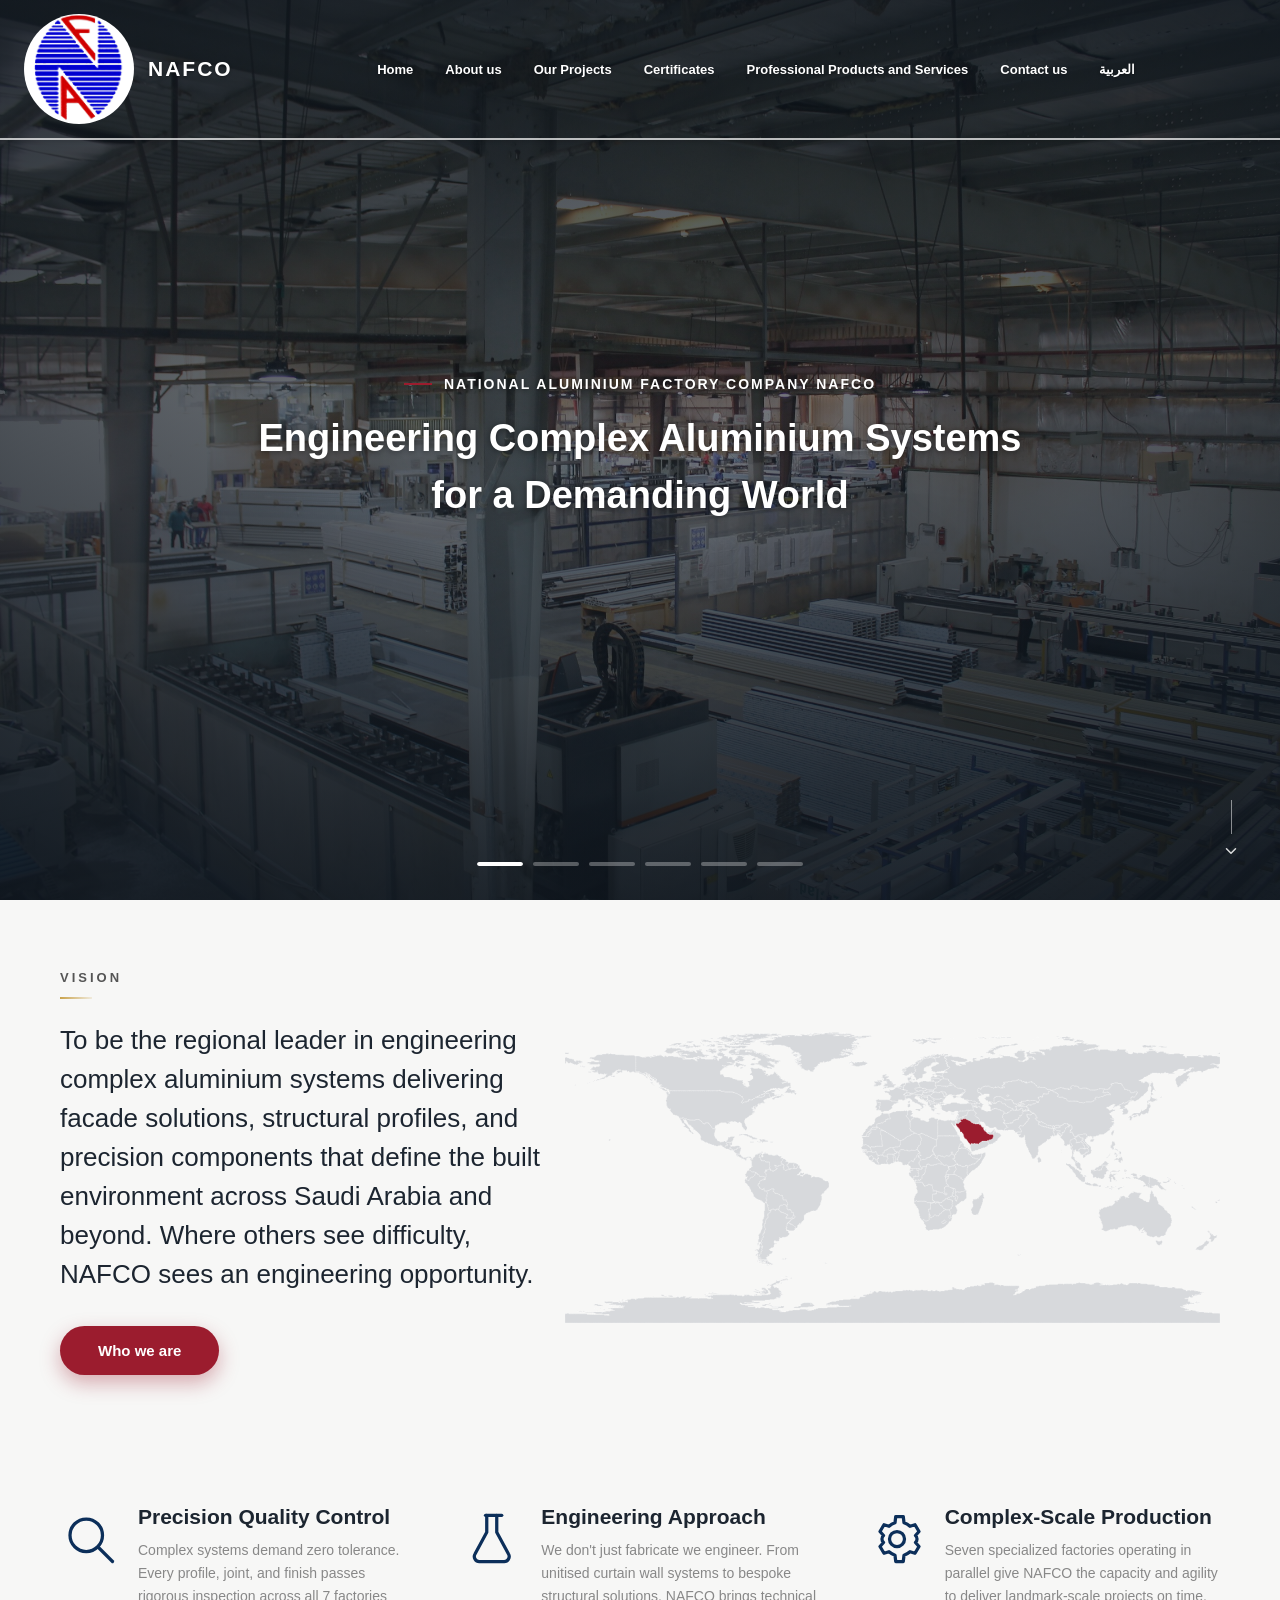
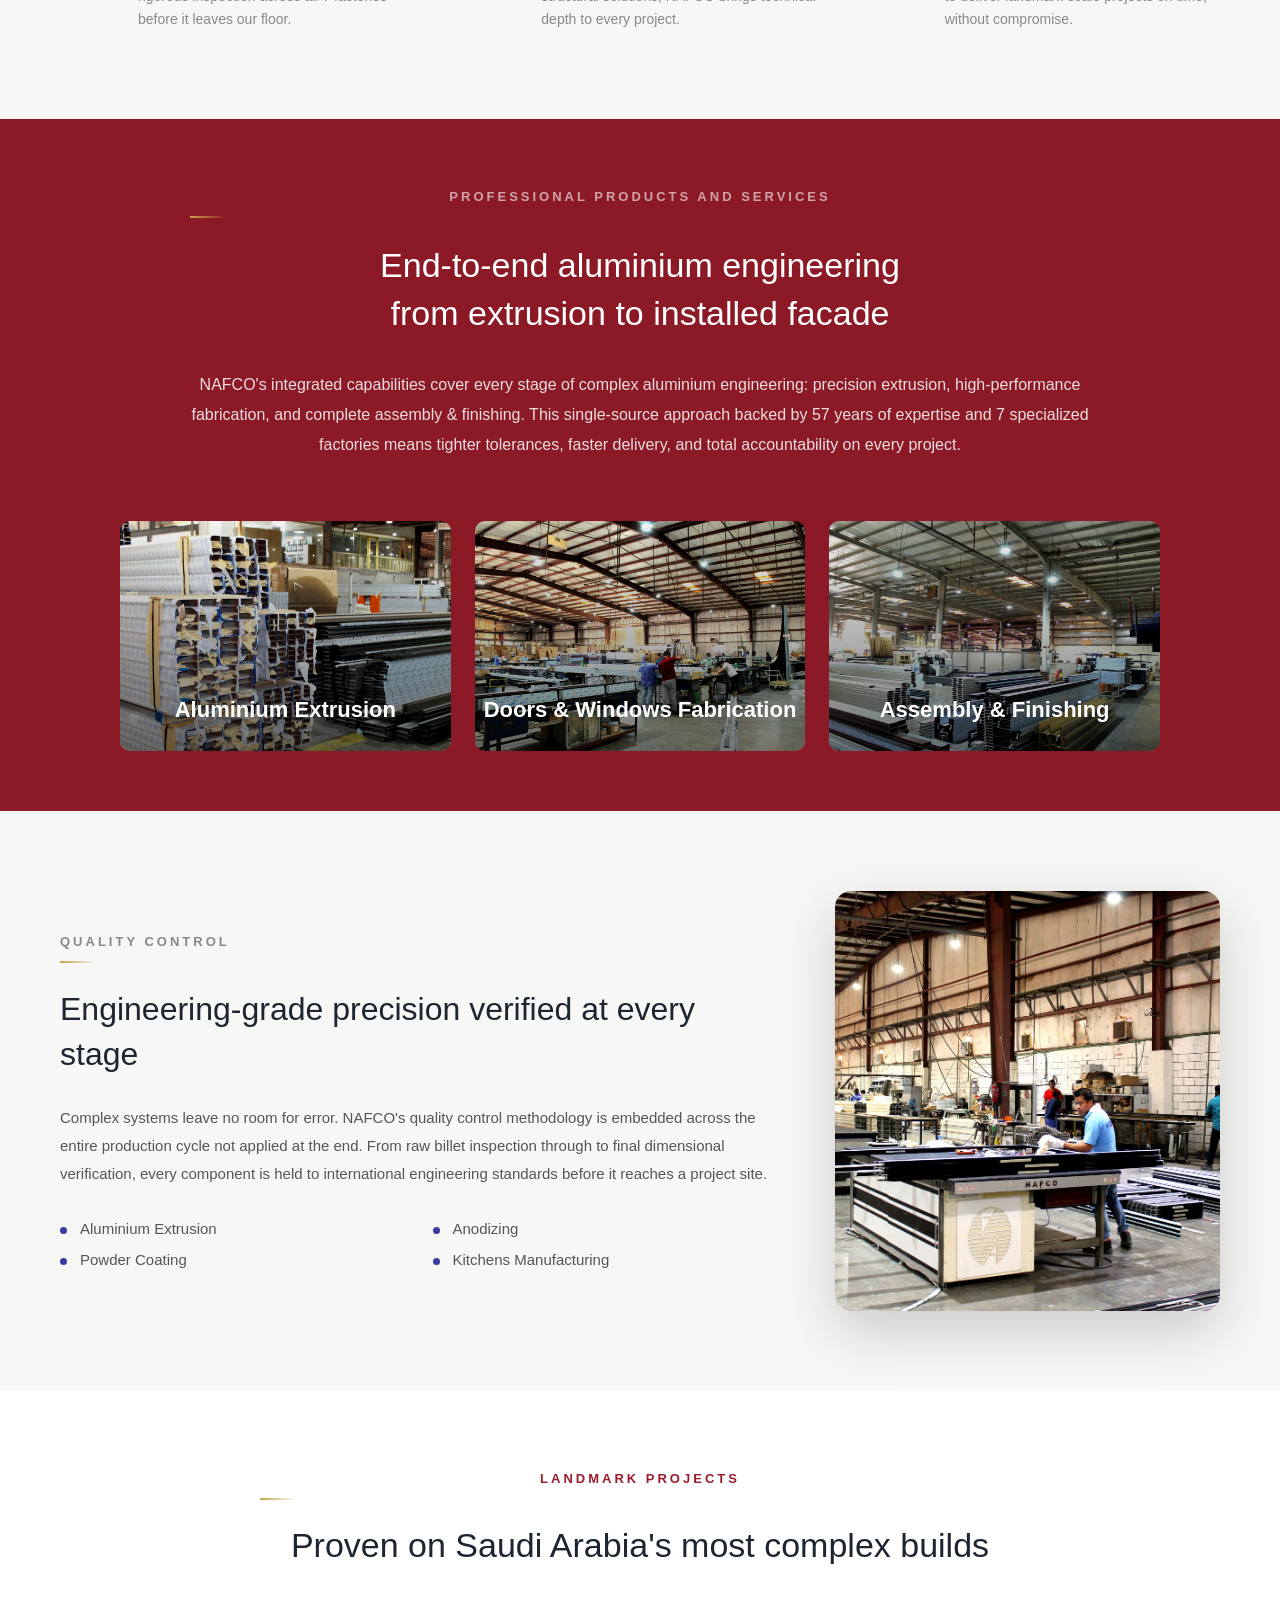
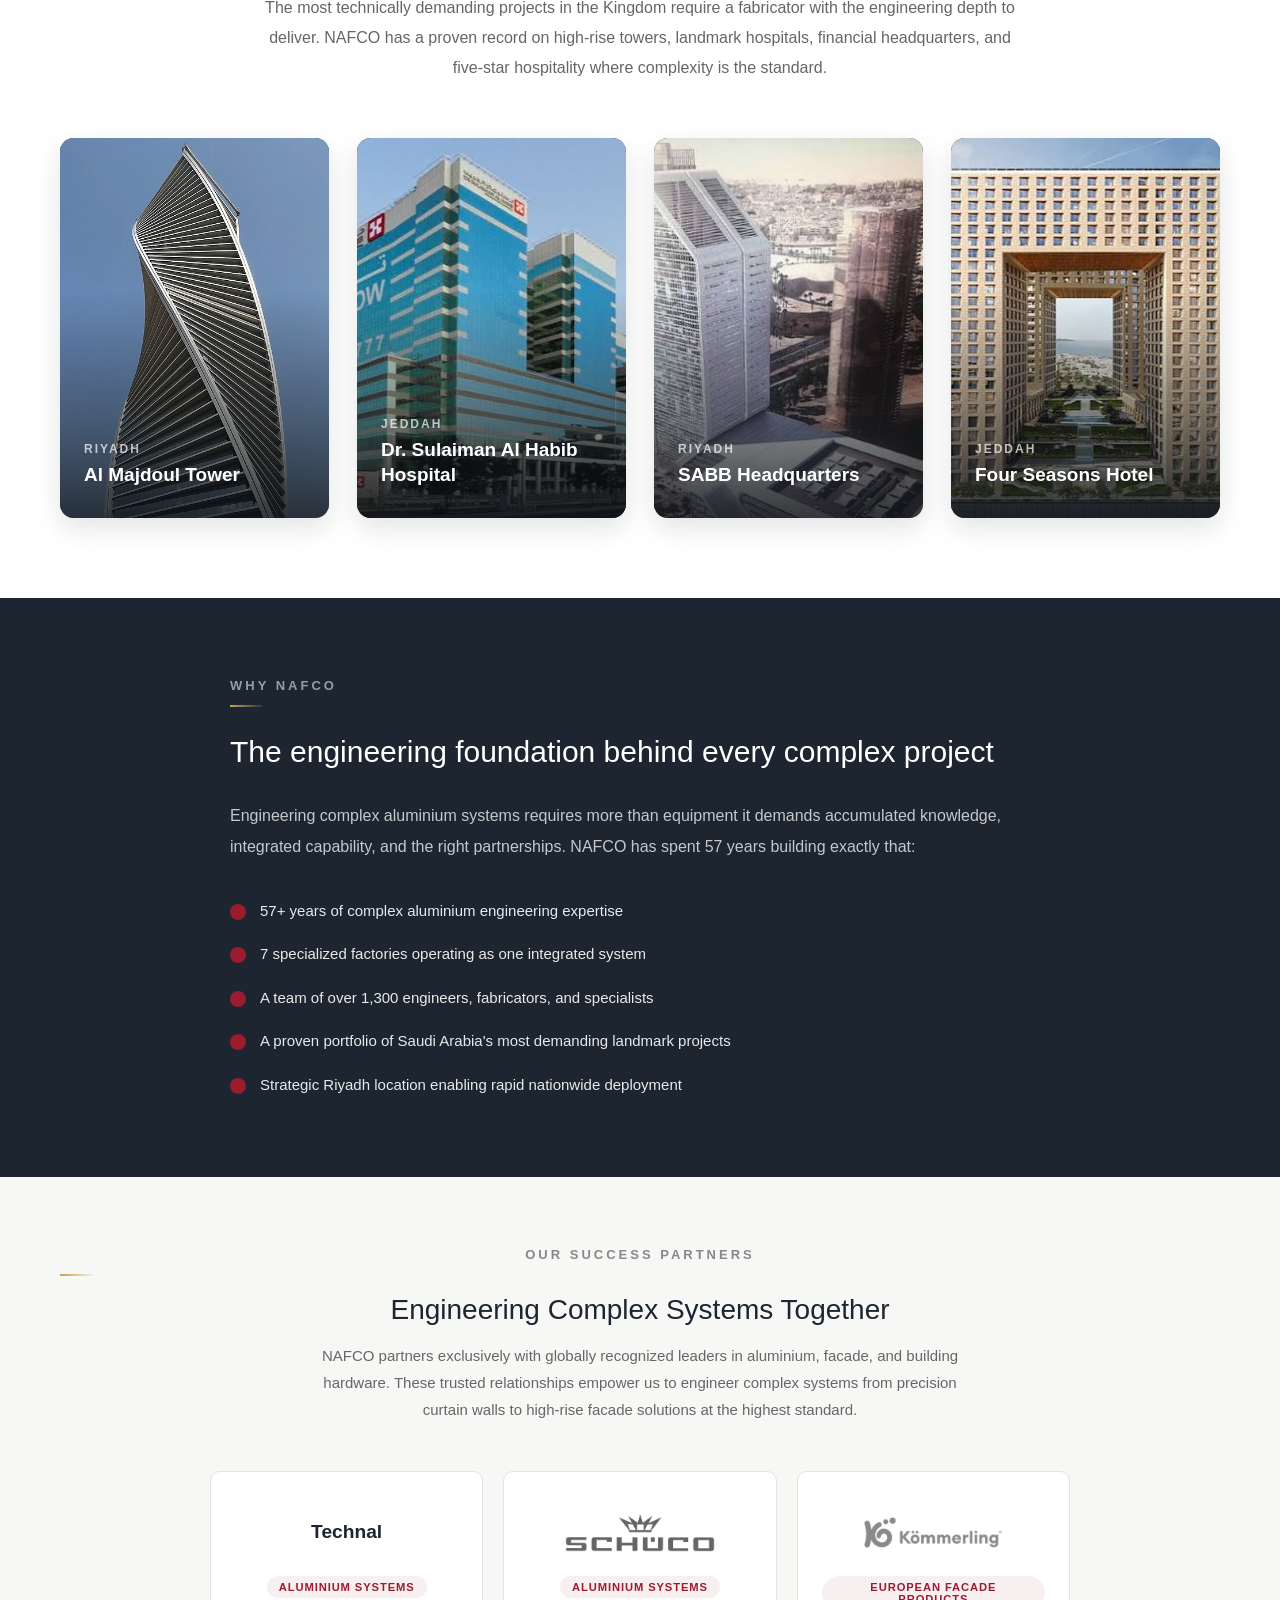
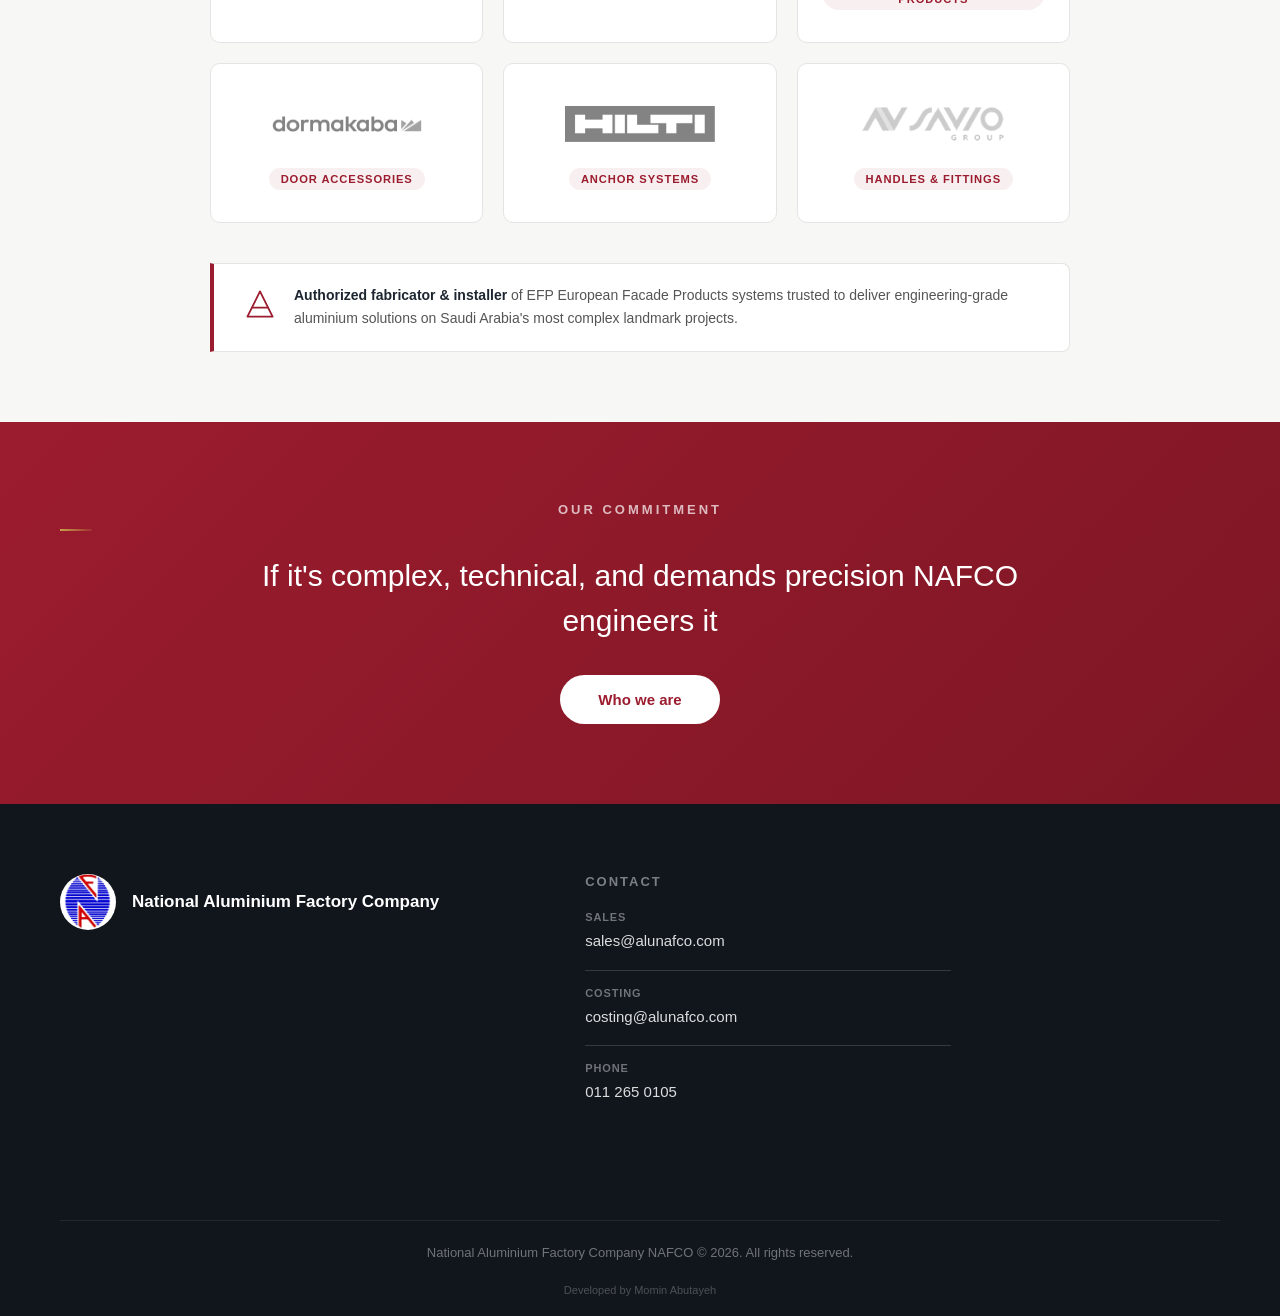
==== index.html @ 331ee7e9 "Clarify footer contact info with heading and per-item labels Footer column now reads 'Contact' / 'تو" ====
<!DOCTYPE html>
<html lang="en" dir="ltr">
<head>
    <meta charset="UTF-8">
    <meta name="viewport" content="width=device-width, initial-scale=1.0">
    <meta http-equiv="Content-Security-Policy" content="default-src 'self'; script-src 'self'; style-src 'self' 'unsafe-inline' https://fonts.googleapis.com; img-src 'self' data:; media-src 'self'; connect-src 'self'; frame-src https://maps.google.com https://www.google.com; font-src 'self' https://fonts.gstatic.com; object-src 'none'; base-uri 'self'; form-action 'self' mailto:; upgrade-insecure-requests">
    <meta name="referrer" content="strict-origin-when-cross-origin">
    <title>NAFCO Aluminium</title>
    <link rel="preconnect" href="https://fonts.googleapis.com">
    <link rel="preconnect" href="https://fonts.gstatic.com" crossorigin>
    <link href="https://fonts.googleapis.com/css2?family=Manrope:wght@400;500;600;700;800&display=swap" rel="stylesheet">
    <link rel="stylesheet" href="css/style.css">
</head>
<body>

<!-- ============ HEADER / HERO (single image, rotating text) ============ -->
<header class="hero" style="background-image:url('images/hero-1.jpg')">
    <div class="hero-overlay"></div>

    <nav class="nav">
        <a href="index.html" class="logo-wrap">
            <span class="logo-circle">
                <img src="images/logo.jpg" alt="NAFCO logo">
            </span>
            <span class="logo-name">NAFCO</span>
        </a>
        <button class="nav-toggle" aria-label="Open menu" aria-expanded="false"><span></span><span></span><span></span></button>
        <ul class="navlinks">
            <li><a href="index.html">Home</a></li>
            <li><a href="about.html">About us</a></li>
            <li><a href="projects.html">Our Projects</a></li>
            <li><a href="certificates.html">Certificates</a></li>
            <li><a href="products.html">Professional Products and Services</a></li>
            <li><a href="contact.html">Contact us</a></li>
            <li><a href="index-ar.html">العربية</a></li>
        </ul>
    </nav>

    <div class="hero-content">
        <div class="hero-text active">
            <p class="hero-eyebrow"><span class="hero-eyebrow-line"></span>National Aluminium Factory Company NAFCO</p>
            <h1 class="hero-title">Engineering Complex Aluminium Systems<br>for a Demanding World</h1>
        </div>
        <div class="hero-text">
            <p class="hero-eyebrow"><span class="hero-eyebrow-line"></span>57 Years of Craftsmanship</p>
            <h1 class="hero-title">Seven Factories.<br>One Engineering Standard.</h1>
        </div>
        <div class="hero-text">
            <p class="hero-eyebrow"><span class="hero-eyebrow-line"></span>Engineering Verified</p>
            <h1 class="hero-title">Every Facade System,<br>Tested Before It's Trusted</h1>
        </div>
        <div class="hero-text">
            <p class="hero-eyebrow"><span class="hero-eyebrow-line"></span>Inside NAFCO</p>
            <h1 class="hero-title">Precision at Every<br>Stage of Production</h1>
        </div>
        <div class="hero-text">
            <p class="hero-eyebrow"><span class="hero-eyebrow-line"></span>Landmark Projects</p>
            <h1 class="hero-title">Built for Saudi Arabia's<br>Most Iconic Skylines</h1>
        </div>
        <div class="hero-text">
            <p class="hero-eyebrow"><span class="hero-eyebrow-line"></span>1,300+ Specialists</p>
            <h1 class="hero-title">Craftsmanship Behind<br>Every Profile</h1>
        </div>
    </div>

    <div class="hero-progress">
        <button class="hero-progress-bar active" aria-label="Phrase 1"><span class="hero-progress-fill"></span></button>
        <button class="hero-progress-bar" aria-label="Phrase 2"><span class="hero-progress-fill"></span></button>
        <button class="hero-progress-bar" aria-label="Phrase 3"><span class="hero-progress-fill"></span></button>
        <button class="hero-progress-bar" aria-label="Phrase 4"><span class="hero-progress-fill"></span></button>
        <button class="hero-progress-bar" aria-label="Phrase 5"><span class="hero-progress-fill"></span></button>
        <button class="hero-progress-bar" aria-label="Phrase 6"><span class="hero-progress-fill"></span></button>
    </div>

    <a href="#vision-section" class="hero-scroll-cue" aria-label="Scroll to content">
        <span class="hero-scroll-cue-line"></span>
        <svg class="hero-scroll-cue-arrow" viewBox="0 0 24 24" fill="none" stroke="currentColor" stroke-width="2" stroke-linecap="round" stroke-linejoin="round"><polyline points="6 9 12 15 18 9"></polyline></svg>
    </a>
</header>

<!-- ============ VISION ============ -->
<section class="vision" id="vision-section">
    <div class="vision-text-col">
        <div class="vision-label">Vision</div>
        <p class="vision-text">
            To be the regional leader in engineering complex aluminium systems
            delivering facade solutions, structural profiles, and precision components
            that define the built environment across Saudi Arabia and beyond.
            Where others see difficulty, NAFCO sees an engineering opportunity.
        </p>
        <a href="about.html" class="vision-btn">Who we are</a>
    </div>
    <div class="vision-map-col">
        <img class="world-dots" src="images/world-map.svg" alt="World map highlighting Saudi Arabia" decoding="async">
    </div>
</section>

<!-- ============ 3 FEATURE CARDS ============ -->
<section class="cards3">
    <div class="card">
        <div class="card-icon">
            <svg viewBox="0 0 24 24" fill="none" stroke="currentColor" stroke-width="1.3" stroke-linecap="round" stroke-linejoin="round">
                <circle cx="10.5" cy="10.5" r="6.5"/><line x1="15.5" y1="15.5" x2="21" y2="21"/>
            </svg>
        </div>
        <div class="card-text">
            <h3 class="card-title">Precision Quality Control</h3>
            <p class="card-sub">Complex systems demand zero tolerance. Every profile, joint, and finish passes rigorous inspection across all 7 factories before it leaves our floor.</p>
        </div>
    </div>
    <div class="card">
        <div class="card-icon">
            <svg viewBox="0 0 24 24" fill="none" stroke="currentColor" stroke-width="1.3" stroke-linecap="round" stroke-linejoin="round">
                <path d="M9.5 2.5v6.8L4.8 18a2 2 0 001.8 3h9.8a2 2 0 001.8-3l-4.7-8.7V2.5"/>
                <line x1="9" y1="2.5" x2="15.5" y2="2.5"/>
            </svg>
        </div>
        <div class="card-text">
            <h3 class="card-title">Engineering Approach</h3>
            <p class="card-sub">We don't just fabricate we engineer. From unitised curtain wall systems to bespoke structural solutions, NAFCO brings technical depth to every project.</p>
        </div>
    </div>
    <div class="card">
        <div class="card-icon">
            <svg viewBox="0 0 24 24" fill="none" stroke="currentColor" stroke-width="1.3" stroke-linecap="round" stroke-linejoin="round">
                <circle cx="12" cy="12" r="3"/>
                <path d="M19.4 13.4a1.9 1.9 0 000-2.8l1.4-1.6-1.6-2.7-2 .6a7.4 7.4 0 00-2.4-1.4L14.5 3h-3l-.3 2.5a7.4 7.4 0 00-2.4 1.4l-2-.6-1.6 2.7 1.4 1.6a1.9 1.9 0 000 2.8l-1.4 1.6 1.6 2.7 2-.6a7.4 7.4 0 002.4 1.4l.3 2.5h3l.3-2.5a7.4 7.4 0 002.4-1.4l2 .6 1.6-2.7z"/>
            </svg>
        </div>
        <div class="card-text">
            <h3 class="card-title">Complex-Scale Production</h3>
            <p class="card-sub">Seven specialized factories operating in parallel give NAFCO the capacity and agility to deliver landmark-scale projects on time, without compromise.</p>
        </div>
    </div>
</section>

<!-- ============ PROFESSIONAL PRODUCTS AND SERVICES ============ -->
<section class="products-band">
    <div class="products-intro">
        <p class="products-label">Professional Products and Services</p>
        <h2 class="products-heading">End-to-end aluminium engineering<br>from extrusion to installed facade</h2>
        <p class="products-text">
            NAFCO's integrated capabilities cover every stage of complex aluminium engineering:
            precision extrusion, high-performance fabrication, and complete assembly &amp; finishing.
            This single-source approach backed by 57 years of expertise and 7 specialized factories
            means tighter tolerances, faster delivery, and total accountability on every project.
        </p>
    </div>
    <div class="products-grid">
        <a href="products.html" class="product-tile" style="background-image:url('images/product-extrusion.jpg')">
            <span class="product-tile-label">Aluminium Extrusion</span>
        </a>
        <a href="products.html" class="product-tile" style="background-image:url('images/product-kitchens.jpg')">
            <span class="product-tile-label">Doors &amp; Windows Fabrication</span>
        </a>
        <a href="products.html" class="product-tile" style="background-image:url('images/product-coating.jpg')">
            <span class="product-tile-label">Assembly &amp; Finishing</span>
        </a>
    </div>
</section>

<!-- ============ QUALITY CONTROL DETAIL ============ -->
<section class="qc-section">
    <div class="qc-text-col">
        <p class="qc-label">Quality Control</p>
        <h2 class="qc-heading">Engineering-grade precision verified at every stage</h2>
        <p class="qc-body">
            Complex systems leave no room for error. NAFCO's quality control methodology
            is embedded across the entire production cycle not applied at the end.
            From raw billet inspection through to final dimensional verification,
            every component is held to international engineering standards
            before it reaches a project site.
        </p>
        <ul class="qc-list">
            <li>Aluminium Extrusion</li>
            <li>Anodizing</li>
            <li>Powder Coating</li>
            <li>Kitchens Manufacturing</li>
        </ul>
    </div>
    <div class="qc-img-col">
        <img src="images/quality-control.jpg" alt="Quality control at NAFCO factory">
    </div>
</section>

<!-- ============ OUR PROJECTS ============ -->
<section class="projects-section">
    <div class="projects-intro">
        <p class="projects-label">Landmark Projects</p>
        <h2 class="projects-heading">Proven on Saudi Arabia's most complex builds</h2>
        <p class="projects-text">
            The most technically demanding projects in the Kingdom require a fabricator
            with the engineering depth to deliver. NAFCO has a proven record on
            high-rise towers, landmark hospitals, financial headquarters, and
            five-star hospitality where complexity is the standard.
        </p>
    </div>
    <div class="projects-grid">
        <a href="projects.html" class="project-tile">
            <span class="project-tile-bg" style="background-image:url('images/project-majdoul.jpg')"></span>
            <span class="project-tile-info">
                <span class="project-tile-city">Riyadh</span>
                <span class="project-tile-name">Al Majdoul Tower</span>
                <span class="project-tile-arrow">View Project <span class="arrow">&#8594;</span></span>
            </span>
        </a>
        <a href="projects.html" class="project-tile">
            <span class="project-tile-bg" style="background-image:url('images/project-habib-hospital.jpg')"></span>
            <span class="project-tile-info">
                <span class="project-tile-city">Jeddah</span>
                <span class="project-tile-name">Dr. Sulaiman Al Habib Hospital</span>
                <span class="project-tile-arrow">View Project <span class="arrow">&#8594;</span></span>
            </span>
        </a>
        <a href="projects.html" class="project-tile">
            <span class="project-tile-bg" style="background-image:url('images/project-sabb-hq.jpg')"></span>
            <span class="project-tile-info">
                <span class="project-tile-city">Riyadh</span>
                <span class="project-tile-name">SABB Headquarters</span>
                <span class="project-tile-arrow">View Project <span class="arrow">&#8594;</span></span>
            </span>
        </a>
        <a href="projects.html" class="project-tile">
            <span class="project-tile-bg" style="background-image:url('images/project-four-seasons.jpg')"></span>
            <span class="project-tile-info">
                <span class="project-tile-city">Jeddah</span>
                <span class="project-tile-name">Four Seasons Hotel</span>
                <span class="project-tile-arrow">View Project <span class="arrow">&#8594;</span></span>
            </span>
        </a>
    </div>
</section>

<!-- ============ COMPETITIVE ADVANTAGES ============ -->
<section class="advantages-section">
    <div class="advantages-inner">
        <p class="advantages-label">Why NAFCO</p>
        <h2 class="advantages-heading">The engineering foundation behind every complex project</h2>
        <p class="advantages-text">
            Engineering complex aluminium systems requires more than equipment
            it demands accumulated knowledge, integrated capability, and the right partnerships.
            NAFCO has spent 57 years building exactly that:
        </p>
        <ul class="advantages-list">
            <li>57+ years of complex aluminium engineering expertise</li>
            <li>7 specialized factories operating as one integrated system</li>
            <li>A team of over 1,300 engineers, fabricators, and specialists</li>
            <li>A proven portfolio of Saudi Arabia's most demanding landmark projects</li>
            <li>Strategic Riyadh location enabling rapid nationwide deployment</li>
        </ul>
    </div>
</section>

<!-- ============ OUR SUCCESS PARTNERS ============ -->
<section class="partners-section">
    <p class="partners-label">Our Success Partners</p>
    <h2 class="partners-heading">Engineering Complex Systems Together</h2>
    <p class="partners-subtitle">
        NAFCO partners exclusively with globally recognized leaders in aluminium, facade, and
        building hardware. These trusted relationships empower us to engineer complex systems
        from precision curtain walls to high-rise facade solutions at the highest standard.
    </p>
    <div class="partners-grid">
        <div class="partner-card">
            <div class="partner-logo-wrap">
                <img src="images/partner-technal.png" alt="Technal">
                <div class="partner-name-fallback">Technal</div>
            </div>
            <div class="partner-category">Aluminium Systems</div>
        </div>
        <div class="partner-card">
            <div class="partner-logo-wrap">
                <img src="images/partner-schuco.png" alt="Schuco">
                <div class="partner-name-fallback">Sch&uuml;co</div>
            </div>
            <div class="partner-category">Aluminium Systems</div>
        </div>
        <div class="partner-card">
            <div class="partner-logo-wrap">
                <img src="images/partner-efp.png" alt="EFP">
                <div class="partner-name-fallback">EFP</div>
            </div>
            <div class="partner-category">European Facade Products</div>
        </div>
        <div class="partner-card">
            <div class="partner-logo-wrap">
                <img src="images/partner-dorma.png" alt="Dorma">
                <div class="partner-name-fallback">Dorma</div>
            </div>
            <div class="partner-category">Door Accessories</div>
        </div>
        <div class="partner-card">
            <div class="partner-logo-wrap">
                <img src="images/partner-hilti.png" alt="Hilti">
                <div class="partner-name-fallback">Hilti</div>
            </div>
            <div class="partner-category">Anchor Systems</div>
        </div>
        <div class="partner-card">
            <div class="partner-logo-wrap">
                <img src="images/partner-savio.png" alt="Savio">
                <div class="partner-name-fallback">Savio</div>
            </div>
            <div class="partner-category">Handles &amp; Fittings</div>
        </div>
    </div>
    <div class="partners-strip">
        <div class="strip-inner">
            <div class="strip-icon">
                <svg viewBox="0 0 40 40" fill="none" xmlns="http://www.w3.org/2000/svg">
                    <path d="M6 34L20 6l14 28H6z" stroke="#9b1c2e" stroke-width="2" stroke-linejoin="round"/>
                    <path d="M11.5 24h17" stroke="#9b1c2e" stroke-width="2" stroke-linecap="round"/>
                </svg>
            </div>
            <div class="strip-text">
                <strong>Authorized fabricator &amp; installer</strong> of EFP European Facade Products systems
                trusted to deliver engineering-grade aluminium solutions on Saudi Arabia's most complex landmark projects.
            </div>
        </div>
    </div>
</section>

<!-- ============ GOALS CTA ============ -->
<section class="goals-cta">
    <p class="goals-label">Our Commitment</p>
    <h2 class="goals-heading">If it's complex, technical, and demands precision NAFCO engineers it</h2>
    <a href="about.html" class="goals-btn">Who we are</a>
</section>

<!-- ============ FOOTER ============ -->
<footer class="site-footer">
    <div class="footer-top">
        <div class="footer-map-col">
            <div class="footer-brand">
                <a href="index.html" class="logo-circle">
                    <img src="images/logo.jpg" alt="NAFCO logo">
                </a>
                <p class="footer-brand-name">National Aluminium Factory Company</p>
            </div>
            <div class="footer-map-frame">
                <iframe src="https://maps.google.com/maps?q=National%20Aluminium%20Factory%20Co.%20Street%203228%20Riyadh%2014335&t=m&z=14&output=embed&iwloc=near"
                        width="100%" height="220" style="border:0;" allowfullscreen="" loading="lazy"
                        referrerpolicy="no-referrer" sandbox="allow-scripts allow-same-origin allow-popups allow-popups-to-escape-sandbox" title="NAFCO location on Google Maps">
                </iframe>
            </div>
        </div>
        <div class="footer-info-col">
            <p class="footer-col-title">Contact</p>
            <div class="footer-info-block">
                <span class="footer-info-label">Sales</span><a href="mailto:sales@alunafco.com">sales@alunafco.com</a>
            </div>
            <div class="footer-info-block">
                <span class="footer-info-label">Costing</span><a href="mailto:costing@alunafco.com">costing@alunafco.com</a>
            </div>
            <div class="footer-info-block footer-info-block--last">
                <span class="footer-info-label">Phone</span><a href="tel:+9660112650105" dir="ltr">011 265 0105</a>
            </div>
        </div>
    </div>
    <div class="footer-bottom">
        National Aluminium Factory Company NAFCO &copy; 2026. All rights reserved.
    </div>
    <div class="footer-credit">Developed by Momin Abutayeh</div>
</footer>

<script src="js/home.js"></script>
<script src="js/animations.js"></script>
</body>
</html>
---- css/style.css ----
/* ========================================
   NAFCO Aluminium — main stylesheet
   ======================================== */

* { margin: 0; padding: 0; box-sizing: border-box; }

html {
  scroll-behavior: smooth;
}

html, body {
  height: 100%;
  margin: 0;
  padding: 0;
}

body {
  font-family: 'Manrope', 'Cairo', 'Segoe UI', Tahoma, Arial, sans-serif;
  background: #f7f7f6;
  color: #2c2c2a;
  -webkit-font-smoothing: antialiased;
}

a { text-decoration: none; color: inherit; }
a:hover { color: inherit; }
ul { list-style: none; }

/* ============ SHARED ACCENT DIVIDER ============
   A thin gold hairline appears automatically under
   section eyebrow labels sitewide — no markup edits
   needed on individual pages. */
.vision-label, .products-label, .projects-label, .certificates-label,
.partners-label, .goals-label, .advantages-label, .qc-label, .dev-label,
.pw-label, .about-label, .page-hero-label, .hero-label {
  position: relative;
  padding-bottom: 14px;
}

.vision-label::after, .products-label::after, .projects-label::after,
.certificates-label::after, .partners-label::after, .goals-label::after,
.advantages-label::after, .qc-label::after, .dev-label::after,
.pw-label::after, .about-label::after, .page-hero-label::after, .hero-label::after {
  content: '';
  position: absolute;
  left: 0; bottom: 0;
  width: 32px;
  height: 2px;
  background: linear-gradient(90deg, #c9a24b, rgba(201,162,75,0.15));
}

[dir="rtl"] .vision-label::after, [dir="rtl"] .products-label::after,
[dir="rtl"] .projects-label::after, [dir="rtl"] .certificates-label::after,
[dir="rtl"] .partners-label::after, [dir="rtl"] .goals-label::after,
[dir="rtl"] .advantages-label::after, [dir="rtl"] .qc-label::after,
[dir="rtl"] .dev-label::after, [dir="rtl"] .pw-label::after,
[dir="rtl"] .about-label::after, [dir="rtl"] .page-hero-label::after,
[dir="rtl"] .hero-label::after {
  left: auto; right: 0;
  background: linear-gradient(270deg, #c9a24b, rgba(201,162,75,0.15));
}

.section-header .about-label::after { left: 50%; transform: translateX(-50%); }
[dir="rtl"] .section-header .about-label::after { right: 50%; left: auto; transform: translateX(50%); }

/* ============ HERO / HEADER ============ */
.hero {
  position: relative;
  width: 100%;
  overflow: hidden;
  display: block;
  height: 100vh;
  height: 100dvh;
  min-height: 100vh;
  min-height: 100dvh;
  background-size: cover;
  background-position: center bottom;
  background-color: #0f161e;
}

.hero-img {
  display: block;
  width: 100%;
  height: auto;
}

.hero-overlay {
  position: absolute;
  inset: 0;
  z-index: 0;
  background:
    radial-gradient(ellipse at center, rgba(15,22,30,0.35) 0%, rgba(15,22,30,0.62) 68%, rgba(15,22,30,0.8) 100%),
    linear-gradient(180deg, rgba(15,22,30,0.55) 0%, rgba(15,22,30,0.28) 42%, rgba(15,22,30,0.8) 100%);
}

.hero-text { display: none; }

.hero-text.active { display: block; }

.hero-text.active .hero-eyebrow { animation: heroFadeUp 0.7s ease both; }
.hero-text.active .hero-title { animation: heroFadeUp 0.9s ease 0.12s both; }

@keyframes heroFadeUp {
  from { opacity: 0; transform: translateY(18px); }
  to { opacity: 1; transform: none; }
}

.hero-progress {
  position: absolute;
  bottom: 34px;
  left: 0; right: 0;
  z-index: 2;
  display: flex;
  justify-content: center;
  gap: 10px;
  padding: 0 24px;
}

.hero-progress-bar {
  position: relative;
  width: 46px;
  height: 4px;
  border-radius: 2px;
  background: rgba(255,255,255,0.3);
  border: none;
  cursor: pointer;
  padding: 0;
  overflow: hidden;
  flex-shrink: 0;
}

.hero-progress-fill {
  position: absolute;
  inset: 0;
  width: 0%;
  background: #ffffff;
  border-radius: 2px;
}

.hero-progress-bar.passed .hero-progress-fill { width: 100%; }

.hero-progress-bar.active .hero-progress-fill {
  animation: heroProgressFill 5s linear forwards;
}

@keyframes heroProgressFill { from { width: 0%; } to { width: 100%; } }

.hero-progress:hover .hero-progress-bar.active .hero-progress-fill { animation-play-state: paused; }

.hero-scroll-cue {
  position: absolute;
  inset-inline-end: 40px;
  bottom: 40px;
  z-index: 2;
  display: flex;
  flex-direction: column;
  align-items: center;
  gap: 8px;
  color: rgba(255,255,255,0.85);
  animation: heroScrollBounce 2.4s ease-in-out infinite;
}

.hero-scroll-cue-line { width: 1px; height: 34px; background: rgba(255,255,255,0.5); }
.hero-scroll-cue-arrow { width: 18px; height: 18px; }

@keyframes heroScrollBounce {
  0%, 100% { transform: translateY(0); }
  50% { transform: translateY(8px); }
}

@media (max-width: 768px) {
  .hero { height: 100vh; height: 100dvh; }
  .hero-scroll-cue { display: none; }
}

@media (prefers-reduced-motion: reduce) {
  .hero-bg-layer { transition: none; }
  .hero-scroll-cue { animation: none; }
}

.nav {
  position: absolute;
  top: 0; right: 0; left: 0;
  z-index: 3;
  display: flex;
  align-items: center;
  padding: 14px 0 14px 24px;
  border-bottom: 2px solid rgba(255,255,255,0.7);
  box-shadow: 0 1px 4px rgba(0,0,0,0.15);
}

.logo-wrap {
  display: flex;
  align-items: center;
  gap: 14px;
  flex-shrink: 0;
}

.logo-name {
  color: #ffffff;
  font-size: 21px;
  font-weight: 700;
  letter-spacing: 2px;
  text-shadow: 0 1px 3px rgba(0,0,0,0.35);
  white-space: nowrap;
}

.logo-circle {
  width: 110px;
  height: 110px;
  border-radius: 50%;
  overflow: hidden;
  flex-shrink: 0;
  background: #ffffff;
  display: block;
}

.logo-circle img {
  width: 100%;
  height: 100%;
  object-fit: cover;
}

.navlinks {
  display: flex;
  align-items: center;
  justify-content: center;
  flex: 1;
  gap: 2rem;
  font-size: 13px;
  font-weight: 600;
  color: #ffffff;
  margin-left: 24px;
  margin-right: 24px;
  text-shadow: 0 1px 3px rgba(0,0,0,0.35);
}

.navlinks li { white-space: nowrap; }
.navlinks a:hover { opacity: 0.8; }

.nav-spacer { flex: 1; }

.kebab {
  background: none;
  border: none;
  cursor: pointer;
  padding: 0 26px;
  align-self: stretch;
  display: flex;
  flex-direction: column;
  align-items: center;
  justify-content: center;
  gap: 4px;
  flex-shrink: 0;
}

.kebab span {
  width: 6px;
  height: 6px;
  border-radius: 50%;
  background: #ffffff;
  box-shadow: 0 1px 2px rgba(0,0,0,0.5);
}

.hero-content {
  position: absolute;
  top: 50%;
  left: 0; right: 0;
  transform: translateY(-50%);
  z-index: 2;
  text-align: center;
  padding: 0 60px;
}

.hero-eyebrow {
  display: flex;
  align-items: center;
  justify-content: center;
  gap: 12px;
  font-size: 14px;
  font-weight: 700;
  letter-spacing: 2px;
  text-transform: uppercase;
  color: #ffffff;
  text-shadow: 0 1px 4px rgba(0,0,0,0.45);
  margin-bottom: 18px;
}

.hero-eyebrow-line {
  width: 28px;
  height: 2px;
  background: #9b1c2e;
  display: inline-block;
  flex-shrink: 0;
}

.hero-title {
  font-size: 38px;
  font-weight: 700;
  color: #ffffff;
  line-height: 1.5;
  text-shadow: 0 1px 6px rgba(0,0,0,0.45);
  max-width: 820px;
  margin: 0 auto;
}

@media (max-width: 768px) { .hero-title { font-size: 24px; } }

/* ============ MOBILE NAV ============ */
.nav-toggle { display: none; }

@media (max-width: 1100px) {
  .nav { flex-wrap: wrap; }

  .nav-toggle {
    display: flex;
    flex-direction: column;
    justify-content: center;
    gap: 5px;
    background: none;
    border: none;
    cursor: pointer;
    padding: 12px;
    margin-inline-start: auto;
    margin-inline-end: 14px;
  }

  .nav-toggle span {
    display: block;
    width: 26px;
    height: 3px;
    border-radius: 2px;
    background: #ffffff;
    box-shadow: 0 1px 2px rgba(0,0,0,0.4);
    transition: transform 0.3s ease, opacity 0.3s ease;
  }

  .nav.nav-open .nav-toggle span:nth-child(1) { transform: translateY(8px) rotate(45deg); }
  .nav.nav-open .nav-toggle span:nth-child(2) { opacity: 0; }
  .nav.nav-open .nav-toggle span:nth-child(3) { transform: translateY(-8px) rotate(-45deg); }

  .navlinks {
    display: none;
    position: absolute;
    top: 100%;
    left: 0;
    right: 0;
    flex-direction: column;
    align-items: stretch;
    gap: 0;
    margin: 0;
    padding: 6px 0 10px;
    background: rgba(15,22,30,0.97);
    border-bottom: 2px solid rgba(255,255,255,0.7);
    box-shadow: 0 14px 28px rgba(0,0,0,0.4);
  }

  .nav.nav-open .navlinks { display: flex; }

  .navlinks li { white-space: normal; }

  .navlinks a {
    display: block;
    padding: 14px 26px;
    font-size: 14px;
  }

  .navlinks a:hover { opacity: 1; background: rgba(255,255,255,0.08); }

  .logo-circle { width: 64px; height: 64px; }
  .logo-name { font-size: 18px; }
}

/* ============ VISION ============ */
.vision {
  display: grid;
  grid-template-columns: 0.85fr 1.15fr;
  align-items: center;
  gap: 20px;
  padding: 70px 60px;
  background: #f7f7f6;
}

.vision-text-col { max-width: 540px; }

.vision-label {
  font-size: 13px;
  font-weight: 700;
  letter-spacing: 3px;
  text-transform: uppercase;
  color: #555;
  margin-bottom: 22px;
}

.vision-text {
  font-size: 26px;
  line-height: 1.5;
  color: #1c2530;
  margin-bottom: 32px;
  font-weight: 400;
}

.vision-btn {
  display: inline-block;
  background: #9b1c2e;
  color: #ffffff;
  font-size: 15px;
  font-weight: 600;
  padding: 16px 38px;
  border-radius: 30px;
  box-shadow: 0 8px 20px rgba(155,28,46,0.35);
}

.vision-btn:hover { background: #7e1624; }
.vision-map-col { display: flex; justify-content: center; }
.world-dots { width: 100%; max-width: 720px; height: auto; }

@media (max-width: 900px) {
  .vision { grid-template-columns: 1fr; padding: 50px 30px; gap: 36px; }
  .vision-text { font-size: 20px; }
  .vision-text-col { max-width: none; }
}

/* ============ 3 FEATURE CARDS ============ */
.cards3 {
  display: grid;
  grid-template-columns: repeat(3, 1fr);
  gap: 50px;
  padding: 60px 60px 70px;
}

.card { display: flex; align-items: flex-start; gap: 18px; }

.card-icon {
  width: 60px; height: 60px;
  flex-shrink: 0;
  color: #0c2f5a;
  margin-top: 4px;
}

.card-icon svg { width: 100%; height: 100%; }

.card-title {
  font-size: 21px;
  font-weight: 600;
  color: #1c2530;
  margin-bottom: 10px;
}

.card-sub {
  font-size: 14px;
  line-height: 1.65;
  color: #888;
  margin-bottom: 18px;
}

.card-more {
  display: inline-flex;
  align-items: center;
  gap: 8px;
  font-size: 14px;
  font-weight: 600;
  color: #1c2530;
}

.card-more .arrow { display: inline-block; transition: transform 0.2s ease; }
.card-more:hover .arrow { transform: translateX(5px); }

@media (max-width: 900px) {
  .cards3 { grid-template-columns: 1fr; gap: 36px; padding: 40px 30px; }
}

/* ============ PRODUCTS ============ */
.products-band { background: #8b1a26; padding: 70px 60px 0; }

.products-intro {
  max-width: 900px;
  margin: 0 auto;
  text-align: center;
  padding-bottom: 60px;
}

.products-label {
  font-size: 13px;
  font-weight: 700;
  letter-spacing: 3px;
  text-transform: uppercase;
  color: rgba(255,255,255,0.6);
  margin-bottom: 24px;
}

.products-heading {
  font-size: 34px;
  font-weight: 400;
  color: #ffffff;
  line-height: 1.4;
  margin-bottom: 32px;
}

.products-text {
  font-size: 16px;
  line-height: 1.9;
  color: rgba(255,255,255,0.85);
}

.products-grid {
  display: grid;
  grid-template-columns: repeat(3, 1fr);
  gap: 24px;
  padding: 0 60px 60px;
}

.product-tile {
  position: relative;
  display: block;
  height: 230px;
  background-size: cover;
  background-position: center;
  overflow: hidden;
  border-radius: 10px;
}

.product-tile::before {
  content: '';
  position: absolute;
  inset: 0;
  background: linear-gradient(180deg, rgba(0,0,0,0.05) 0%, rgba(0,0,0,0.55) 100%);
  transition: background 0.25s ease;
}

.product-tile:hover::before {
  background: linear-gradient(180deg, rgba(0,0,0,0.15) 0%, rgba(0,0,0,0.7) 100%);
}

.product-tile-label {
  position: absolute;
  left: 0; right: 0;
  bottom: 28px;
  z-index: 1;
  text-align: center;
  color: #ffffff;
  font-size: 22px;
  font-weight: 600;
}

@media (max-width: 900px) {
  .products-band { padding: 50px 30px 0; }
  .products-heading { font-size: 24px; }
  .products-grid { grid-template-columns: 1fr; }
  .product-tile { height: 220px; }
}

/* ============ QUALITY CONTROL DETAIL ============ */
.qc-section {
  display: grid;
  grid-template-columns: 1.3fr 0.7fr;
  align-items: center;
  background: #f7f7f6;
  padding: 80px 60px;
  gap: 60px;
}

.qc-text-col {
  display: flex;
  flex-direction: column;
  justify-content: center;
}

.qc-label {
  font-size: 13px;
  font-weight: 700;
  letter-spacing: 3px;
  text-transform: uppercase;
  color: #888;
  margin-bottom: 24px;
}

.qc-heading {
  font-size: 32px;
  font-weight: 400;
  color: #1c2530;
  line-height: 1.4;
  margin-bottom: 28px;
}

.qc-body {
  font-size: 15px;
  line-height: 1.85;
  color: #555;
  margin-bottom: 32px;
}

.qc-list {
  display: grid;
  grid-template-columns: 1fr 1fr;
  gap: 14px 30px;
}

.qc-list li {
  position: relative;
  padding-left: 20px;
  font-size: 15px;
  color: #555;
}

.qc-list li::before {
  content: '';
  position: absolute;
  left: 0; top: 7px;
  width: 7px; height: 7px;
  border-radius: 50%;
  background: #3a3aa0;
}

.qc-img-col {
  overflow: hidden;
  border-radius: 16px;
  box-shadow: 0 20px 55px rgba(0,0,0,0.18);
  height: 420px;
}

.qc-img-col img {
  width: 100%; height: 100%;
  object-fit: cover;
  object-position: center 30%;
  display: block;
  transition: transform 0.5s ease;
}

.qc-img-col:hover img { transform: scale(1.04); }

@media (max-width: 900px) {
  .qc-section { grid-template-columns: 1fr; padding: 50px 30px; gap: 40px; }
  .qc-heading { font-size: 24px; }
  .qc-list { grid-template-columns: 1fr; }
  .qc-img-col { height: 300px; }
}

/* ============ OUR PROJECTS ============ */
.projects-section { padding: 80px 60px; background: #ffffff; }

.projects-intro {
  max-width: 760px;
  margin: 0 auto;
  text-align: center;
  padding-bottom: 56px;
}

.projects-label {
  font-size: 13px;
  font-weight: 700;
  letter-spacing: 3px;
  text-transform: uppercase;
  color: #9b1c2e;
  margin-bottom: 22px;
}

.projects-heading {
  font-size: 34px;
  font-weight: 400;
  color: #1c2530;
  line-height: 1.4;
  margin-bottom: 24px;
}

.projects-text { font-size: 16px; line-height: 1.85; color: #666; }

.projects-grid {
  display: grid;
  grid-template-columns: repeat(4, 1fr);
  gap: 28px;
}

.project-tile {
  position: relative;
  display: block;
  height: 380px;
  border-radius: 14px;
  overflow: hidden;
  background-color: #1c2530;
  box-shadow: 0 10px 26px rgba(20,22,30,0.12);
  transition: transform 0.35s ease, box-shadow 0.35s ease;
}

.project-tile:hover {
  transform: translateY(-6px);
  box-shadow: 0 22px 42px rgba(20,22,30,0.22);
}

.project-tile-bg {
  position: absolute;
  inset: 0;
  background-size: cover;
  background-position: center;
  transition: transform 0.6s ease;
}

.project-tile:hover .project-tile-bg { transform: scale(1.08); }

.project-tile::before {
  content: '';
  position: absolute;
  inset: 0;
  z-index: 1;
  background: linear-gradient(180deg, rgba(12,16,22,0) 40%, rgba(12,16,22,0.82) 100%);
  transition: background 0.35s ease;
}

.project-tile:hover::before {
  background: linear-gradient(180deg, rgba(12,16,22,0.08) 28%, rgba(12,16,22,0.9) 100%);
}

.project-tile-info {
  position: absolute;
  left: 24px; right: 24px; bottom: 24px;
  z-index: 2;
  display: flex;
  flex-direction: column;
  gap: 6px;
  transition: transform 0.35s ease;
}

.project-tile:hover .project-tile-info { transform: translateY(-4px); }

.project-tile-city {
  color: rgba(255,255,255,0.7);
  font-size: 12px;
  font-weight: 700;
  letter-spacing: 2px;
  text-transform: uppercase;
}

.project-tile-name {
  color: #ffffff;
  font-size: 19px;
  font-weight: 700;
  line-height: 1.35;
}

.project-tile-arrow {
  display: inline-flex;
  align-items: center;
  gap: 7px;
  font-size: 13px;
  font-weight: 600;
  color: #ffffff;
  opacity: 0;
  max-height: 0;
  overflow: hidden;
  transform: translateY(6px);
  transition: opacity 0.3s ease, transform 0.3s ease, max-height 0.3s ease;
}

.project-tile-arrow .arrow { display: inline-block; transition: transform 0.25s ease; }
.project-tile:hover .project-tile-arrow { opacity: 1; max-height: 20px; transform: translateY(2px); }
.project-tile:hover .project-tile-arrow .arrow { transform: translateX(4px); }

@media (max-width: 1100px) { .projects-grid { grid-template-columns: repeat(2, 1fr); } }
@media (max-width: 900px) { .projects-section { padding: 50px 30px; } .projects-heading { font-size: 24px; } }
@media (max-width: 560px) { .projects-grid { grid-template-columns: 1fr; } .project-tile { height: 300px; } }

/* ============ COMPETITIVE ADVANTAGES ============ */
.advantages-section { background: #1c2530; padding: 80px 60px; color: #ffffff; }
.advantages-inner { max-width: 820px; margin: 0 auto; }

.advantages-label {
  font-size: 13px;
  font-weight: 700;
  letter-spacing: 3px;
  text-transform: uppercase;
  color: rgba(255,255,255,0.55);
  margin-bottom: 24px;
}

.advantages-heading { font-size: 30px; font-weight: 400; line-height: 1.4; margin-bottom: 28px; color: #ffffff; }
.advantages-text { font-size: 16px; line-height: 1.9; color: rgba(255,255,255,0.75); margin-bottom: 36px; }
.advantages-list { display: grid; gap: 18px; }

.advantages-list li {
  position: relative;
  padding-left: 30px;
  font-size: 15px;
  line-height: 1.7;
  color: rgba(255,255,255,0.9);
}

.advantages-list li::before {
  content: '';
  position: absolute;
  left: 0; top: 6px;
  width: 16px; height: 16px;
  border-radius: 50%;
  background: #9b1c2e;
}

@media (max-width: 900px) { .advantages-section { padding: 50px 30px; } .advantages-heading { font-size: 22px; } }

/* ============ CERTIFICATES ============ */
.certificates-section {
  padding: 80px 60px;
  background: #ffffff;
}

.certificates-inner {
  max-width: 860px;
  margin: 0 auto;
  text-align: center;
}

.certificates-label {
  font-size: 13px;
  font-weight: 700;
  letter-spacing: 3px;
  text-transform: uppercase;
  color: #9b1c2e;
  margin-bottom: 18px;
}

.certificates-heading {
  font-size: 28px;
  font-weight: 400;
  color: #1c2530;
  margin-bottom: 1rem;
  line-height: 1.4;
}

.certificates-sub {
  font-size: 15px;
  line-height: 1.8;
  color: #666;
  max-width: 640px;
  margin: 0 auto 3rem;
}

.cert-card {
  background: #f7f7f6;
  border: 1px solid #e4e4e4;
  border-radius: 14px;
  padding: 2.5rem 3rem;
  text-align: left;
  box-shadow: 0 4px 24px rgba(0,0,0,0.06);
}

.cert-badge {
  display: flex;
  align-items: center;
  gap: 1.25rem;
  padding-bottom: 2rem;
  margin-bottom: 2rem;
  border-bottom: 1px solid #e4e4e4;
}

.cert-badge-icon { width: 60px; height: 60px; flex-shrink: 0; }
.cert-badge-icon svg { width: 100%; height: 100%; }

.cert-standard {
  display: block;
  font-size: 1.75rem;
  font-weight: 800;
  color: #1c2530;
  letter-spacing: 0.02em;
  line-height: 1.1;
}

.cert-issuer {
  display: block;
  font-size: 0.85rem;
  color: #888;
  margin-top: 0.25rem;
}

.cert-details { display: grid; gap: 0; margin-bottom: 2rem; }

.cert-detail-row {
  display: grid;
  grid-template-columns: 160px 1fr;
  gap: 1rem;
  padding: 0.85rem 0;
  border-bottom: 1px solid #eeeeee;
  align-items: baseline;
}

.cert-detail-row:last-child { border-bottom: none; }

.cert-detail-label {
  font-size: 0.78rem;
  font-weight: 700;
  letter-spacing: 0.06em;
  text-transform: uppercase;
  color: #aaa;
}

.cert-detail-value { font-size: 0.95rem; color: #333; line-height: 1.5; }
.cert-valid { color: #1a7a3c; font-weight: 700; }

.cert-actions { display: flex; gap: 1rem; flex-wrap: wrap; }

.cert-btn {
  display: inline-flex;
  align-items: center;
  gap: 0.5rem;
  padding: 0.75rem 1.5rem;
  border-radius: 8px;
  font-size: 0.875rem;
  font-weight: 600;
  transition: all 0.2s ease;
  text-decoration: none;
}

.cert-btn svg { width: 18px; height: 18px; }
.cert-btn-primary { background: #9b1c2e; color: #ffffff; }
.cert-btn-primary:hover { background: #7e1624; }
.cert-btn-secondary { background: #ffffff; color: #1c2530; border: 1px solid #e4e4e4; }
.cert-btn-secondary:hover { background: #f0f0f0; }

@media (max-width: 900px) {
  .certificates-section { padding: 50px 30px; }
  .cert-card { padding: 2rem 1.5rem; }
  .cert-detail-row { grid-template-columns: 1fr; gap: 0.25rem; }
}

/* ============ OUR SUCCESS PARTNERS ============ */
.partners-section { padding: 70px 60px; background: #f7f7f6; text-align: center; }

.partners-label {
  font-size: 13px;
  font-weight: 700;
  letter-spacing: 3px;
  text-transform: uppercase;
  color: #888;
  margin-bottom: 18px;
}

.partners-heading { font-size: 28px; font-weight: 400; color: #1c2530; margin-bottom: 1rem; }

.partners-subtitle {
  font-size: 15px;
  line-height: 1.8;
  color: #666;
  max-width: 680px;
  margin: 0 auto 3rem;
}

.partners-grid {
  display: grid;
  grid-template-columns: repeat(3, 1fr);
  gap: 20px;
  max-width: 860px;
  margin: 0 auto 2.5rem;
}

.partner-card {
  background: #ffffff;
  border: 1px solid #e4e4e4;
  border-radius: 10px;
  padding: 2rem 1.5rem;
  display: flex;
  flex-direction: column;
  align-items: center;
  gap: 1rem;
  transition: transform 0.25s ease, box-shadow 0.25s ease;
  cursor: default;
}

.partner-card:hover {
  transform: translateY(-4px);
  box-shadow: 0 8px 24px rgba(0,0,0,0.08);
  border-color: #d0d0d0;
}

.partner-logo-wrap {
  height: 56px;
  width: 100%;
  display: flex;
  align-items: center;
  justify-content: center;
}

.partner-logo-wrap img {
  max-height: 56px;
  max-width: 150px;
  width: auto;
  object-fit: contain;
  filter: grayscale(100%);
  opacity: 0.6;
  transition: filter 0.3s ease, opacity 0.3s ease;
}

.partner-card:hover .partner-logo-wrap img { filter: grayscale(0%); opacity: 1; }

.partner-name-fallback {
  font-size: 1.2rem;
  font-weight: 800;
  color: #1c2530;
  display: none;
  align-items: center;
  justify-content: center;
  height: 56px;
  width: 100%;
}

.partner-category {
  font-size: 0.7rem;
  font-weight: 700;
  letter-spacing: 0.08em;
  text-transform: uppercase;
  color: #9b1c2e;
  background: rgba(155,28,46,0.07);
  padding: 0.3rem 0.75rem;
  border-radius: 20px;
}

.partners-strip {
  max-width: 860px;
  margin: 0 auto;
  background: #ffffff;
  border: 1px solid #e4e4e4;
  border-left: 4px solid #9b1c2e;
  border-radius: 0 8px 8px 0;
  padding: 1.25rem 1.75rem;
  text-align: left;
}

.strip-inner { display: flex; align-items: flex-start; gap: 1rem; }
.strip-icon { flex-shrink: 0; width: 36px; height: 36px; margin-top: 2px; }
.strip-icon svg { width: 100%; height: 100%; }
.strip-text { font-size: 0.875rem; color: #555; line-height: 1.7; }
.strip-text strong { color: #1c2530; font-weight: 700; }

@media (max-width: 900px) { .partners-section { padding: 50px 30px; } .partners-grid { grid-template-columns: repeat(2, 1fr); } }
@media (max-width: 560px) { .partners-grid { grid-template-columns: 1fr; } }

/* ============ GOALS CTA ============ */
.goals-cta {
  background: linear-gradient(135deg, #9b1c2e 0%, #7e1624 100%);
  padding: 80px 60px;
  text-align: center;
  color: #ffffff;
}

.goals-label {
  font-size: 13px;
  font-weight: 700;
  letter-spacing: 3px;
  text-transform: uppercase;
  color: rgba(255,255,255,0.7);
  margin-bottom: 22px;
}

.goals-heading {
  font-size: 30px;
  font-weight: 400;
  line-height: 1.5;
  max-width: 760px;
  margin: 0 auto 32px;
  color: #ffffff;
}

.goals-btn {
  display: inline-block;
  background: #ffffff;
  color: #9b1c2e;
  font-size: 15px;
  font-weight: 600;
  padding: 16px 38px;
  border-radius: 30px;
}

.goals-btn:hover { background: #f1f1f1; }

@media (max-width: 900px) { .goals-cta { padding: 50px 30px; } .goals-heading { font-size: 22px; } }

/* ============ FOOTER ============ */
.site-footer { background: #11161d; color: rgba(255,255,255,0.7); padding: 70px 60px 0; }

.footer-top {
  display: grid;
  grid-template-columns: 1.3fr 1fr 0.6fr;
  gap: 50px;
  max-width: 1200px;
  margin: 0 auto;
  padding-bottom: 50px;
  border-bottom: 1px solid rgba(255,255,255,0.08);
}

.footer-brand { display: flex; align-items: center; gap: 16px; margin-bottom: 20px; }
.footer-brand .logo-circle { width: 56px; height: 56px; flex-shrink: 0; }
.footer-brand-name { font-size: 17px; font-weight: 600; color: #ffffff; line-height: 1.4; }
.footer-map-frame { border-radius: 10px; overflow: hidden; filter: grayscale(0.15) contrast(1.05); }
.footer-map-frame iframe { display: block; }

.footer-col-title {
  font-size: 13px;
  font-weight: 700;
  letter-spacing: 2px;
  text-transform: uppercase;
  color: rgba(255,255,255,0.45);
  margin-bottom: 22px;
}

.footer-info-label { display: block; font-size: 11px; font-weight: 600; letter-spacing: 0.08em; text-transform: uppercase; color: rgba(255,255,255,0.4); margin-bottom: 5px; }
.footer-info-block { padding-bottom: 16px; margin-bottom: 16px; border-bottom: 1px solid rgba(255,255,255,0.15); }
.footer-info-block--last { border-bottom: none; margin-bottom: 0; padding-bottom: 0; }
.footer-info-block a { font-size: 15px; line-height: 1.7; color: rgba(255,255,255,0.85); transition: color 0.2s ease; }
.footer-info-block a:hover { color: #ffffff; }

.footer-map-link { display: inline-flex; align-items: flex-start; gap: 6px; text-decoration: none; }
.footer-map-link::before { content: '📍'; font-size: 13px; line-height: 1.6; flex-shrink: 0; }
.footer-map-link:hover { text-decoration: underline; }

.footer-social { display: flex; gap: 14px; margin-top: 4px; }

.footer-social a {
  width: 38px; height: 38px;
  border-radius: 50%;
  border: 1px solid rgba(255,255,255,0.2);
  display: flex;
  align-items: center;
  justify-content: center;
  color: rgba(255,255,255,0.85);
}

.footer-social svg { width: 16px; height: 16px; }

.footer-bottom {
  max-width: 1200px;
  margin: 0 auto;
  padding: 24px 0;
  text-align: center;
  font-size: 13px;
  color: rgba(255,255,255,0.4);
}

.footer-credit {
  max-width: 1200px;
  margin: 0 auto;
  padding: 0 0 20px;
  text-align: center;
  font-size: 11px;
  color: rgba(255,255,255,0.25);
}

@media (max-width: 900px) {
  .site-footer { padding: 50px 30px 0; }
  .footer-top { grid-template-columns: 1fr; gap: 36px; }
}

/* ============ SCROLL ANIMATIONS ============ */
.reveal {
  opacity: 0;
  transform: translateY(28px);
  transition: opacity 0.9s cubic-bezier(0.16, 1, 0.3, 1), transform 0.9s cubic-bezier(0.16, 1, 0.3, 1);
}

.reveal.reveal-visible {
  opacity: 1;
  transform: translateY(0);
}

.reveal-stagger .reveal:nth-child(1) { transition-delay: 0s; }
.reveal-stagger .reveal:nth-child(2) { transition-delay: 0.08s; }
.reveal-stagger .reveal:nth-child(3) { transition-delay: 0.16s; }
.reveal-stagger .reveal:nth-child(4) { transition-delay: 0.24s; }
.reveal-stagger .reveal:nth-child(5) { transition-delay: 0.32s; }
.reveal-stagger .reveal:nth-child(6) { transition-delay: 0.4s; }

@media (prefers-reduced-motion: reduce) {
  html { scroll-behavior: auto; }
  .reveal {
    opacity: 1;
    transform: none;
    transition: none;
  }
}
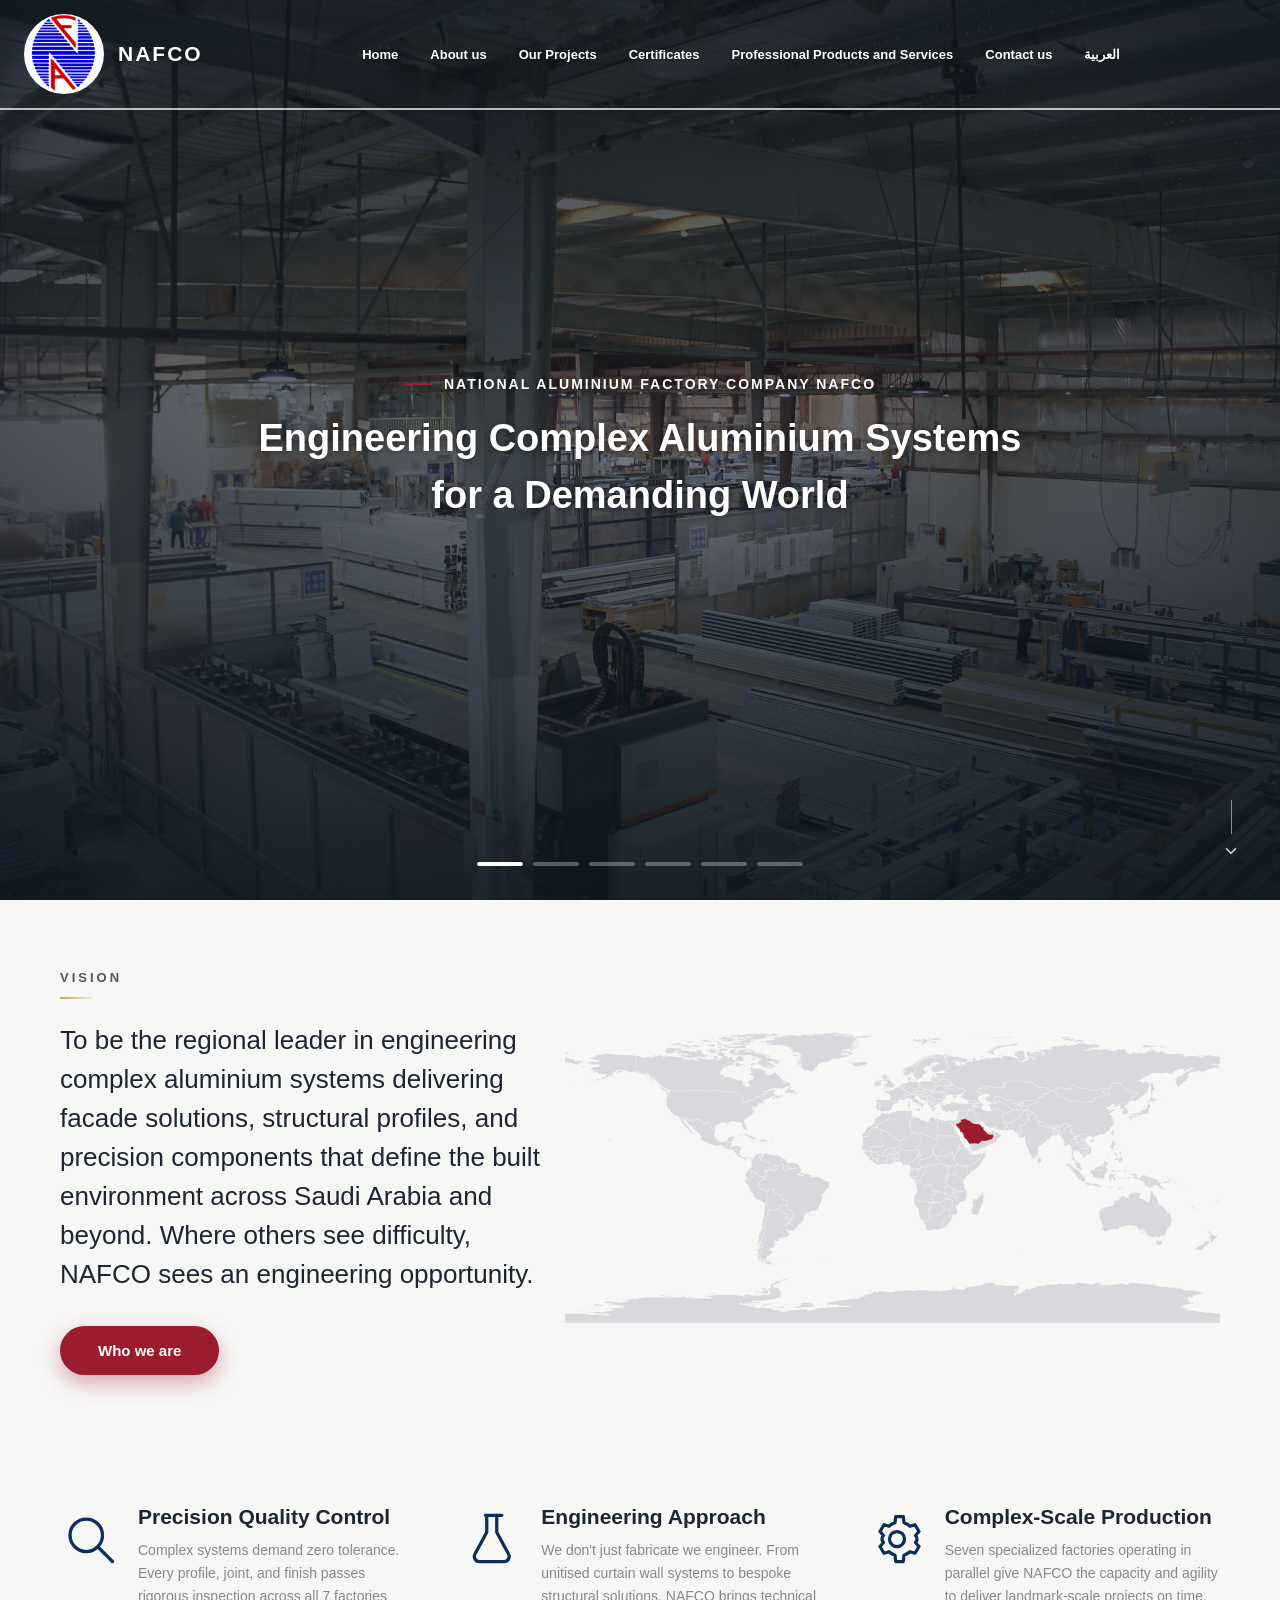
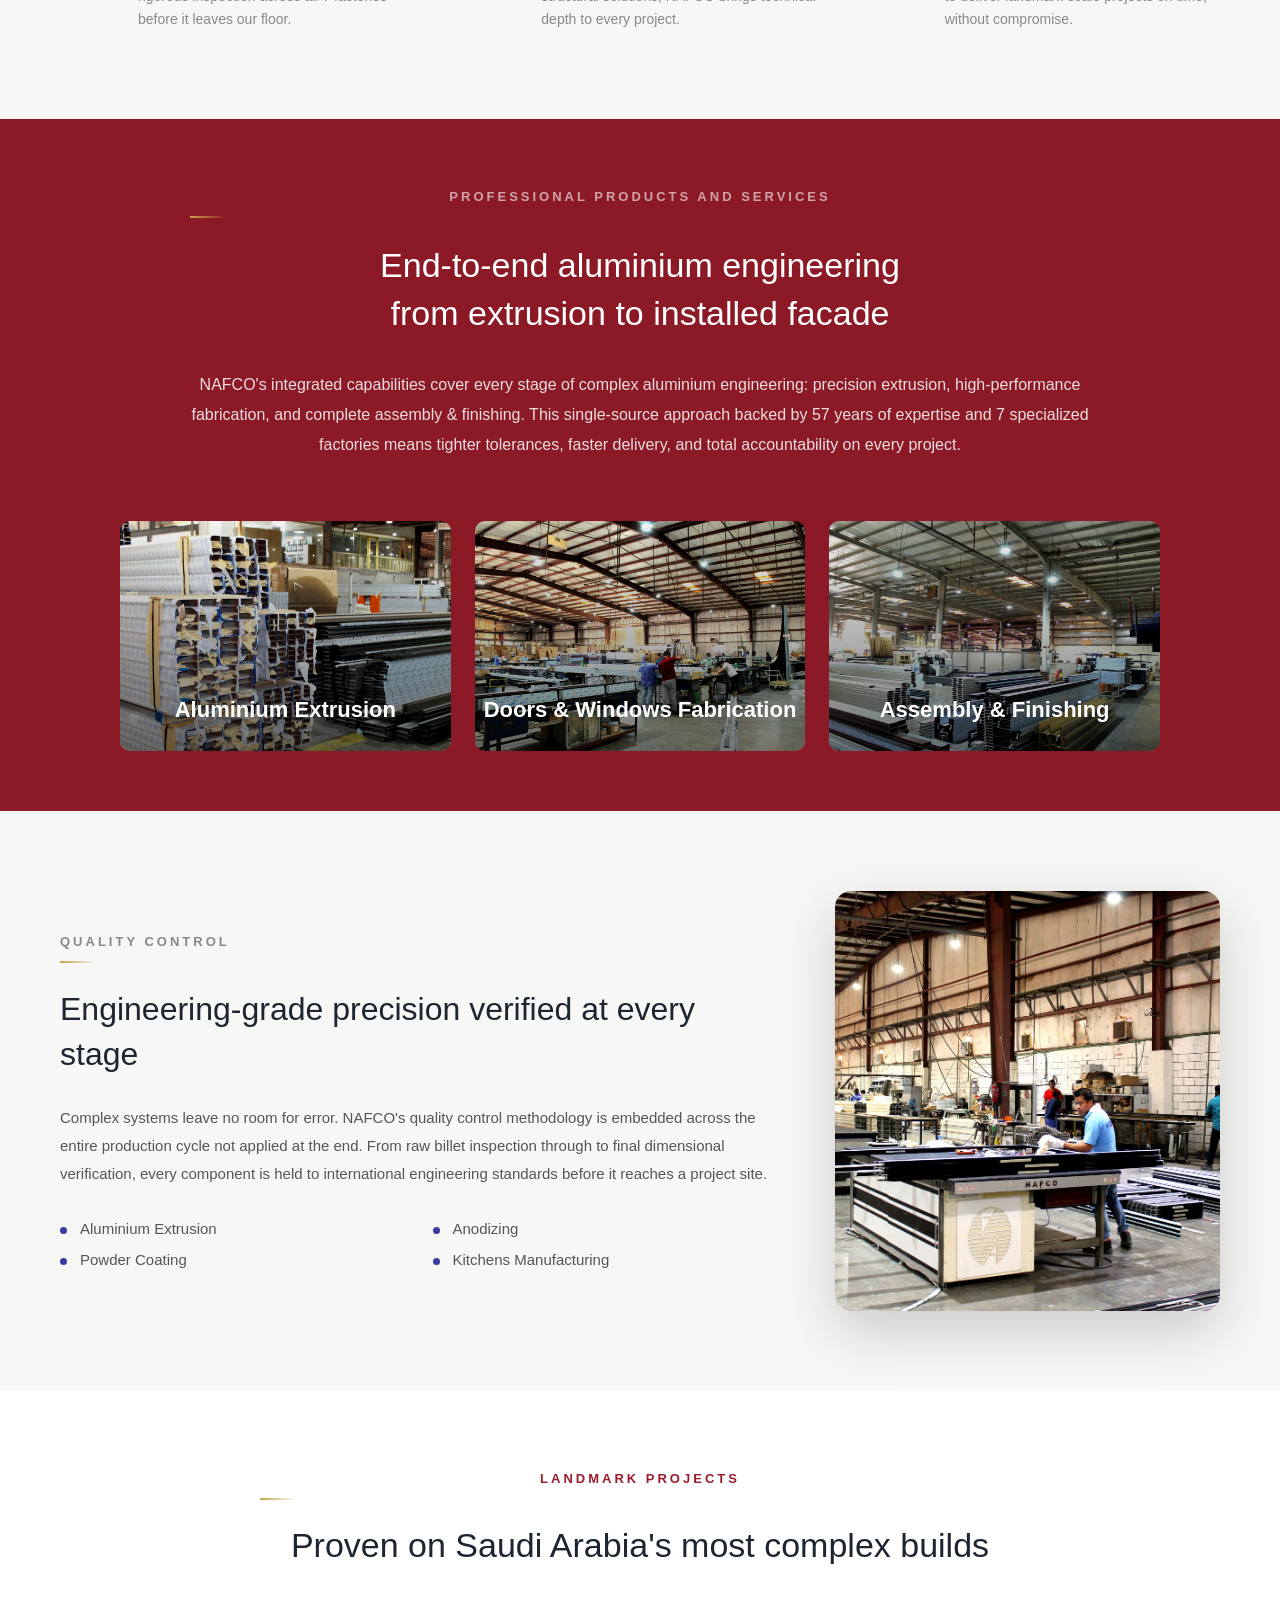
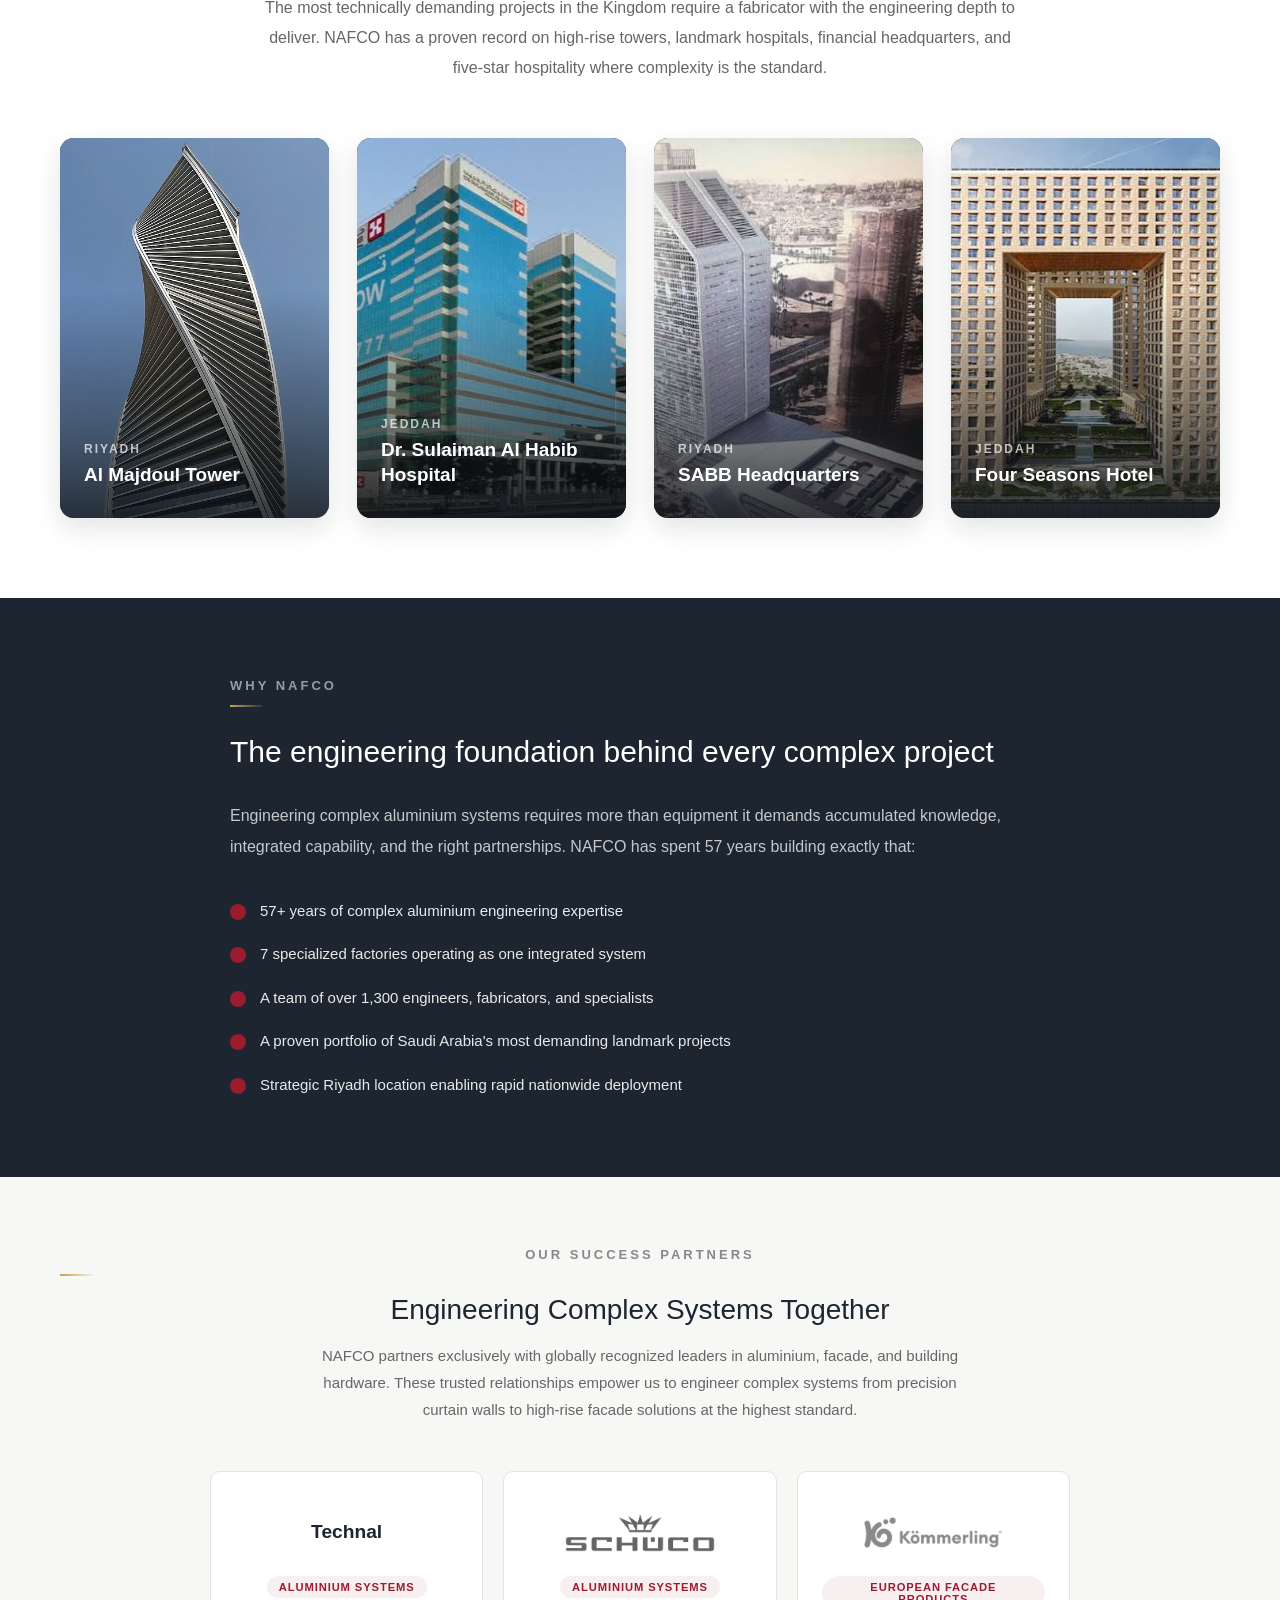
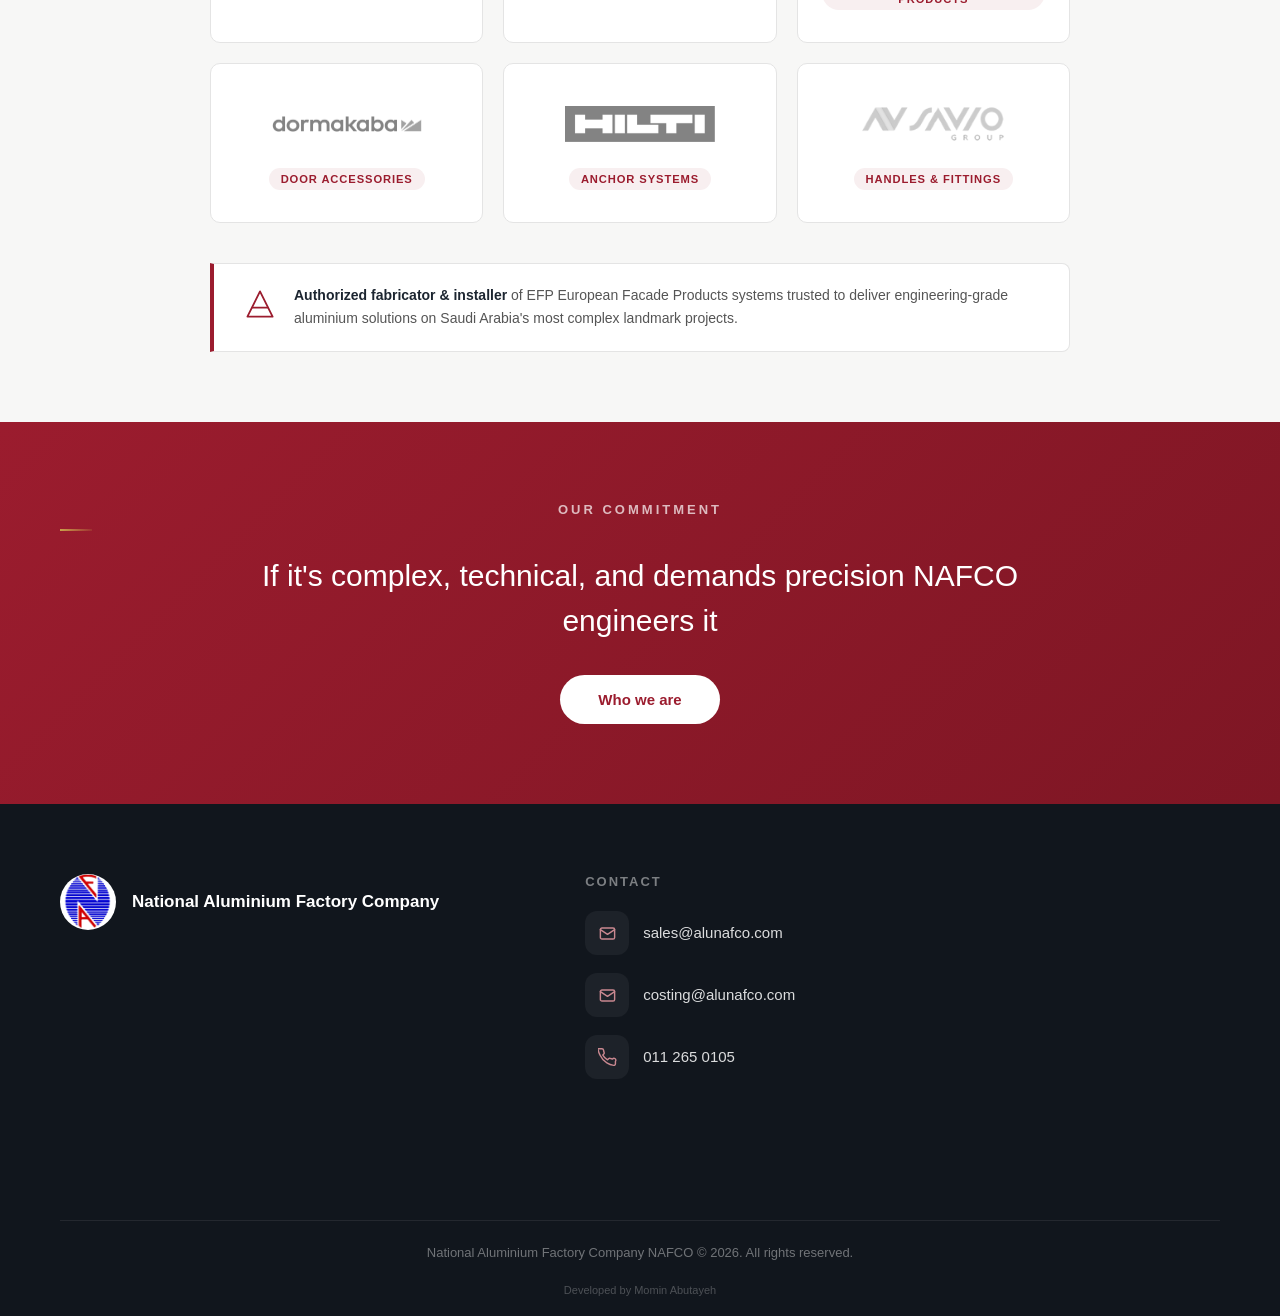
==== commit d4910d8d: "Add icon-based contact rows to footer on all pages" ====
--- a/index.html
+++ b/index.html
@@ -347,13 +347,13 @@
         <div class="footer-info-col">
             <p class="footer-col-title">Contact</p>
             <div class="footer-info-block">
-                <span class="footer-info-label">Sales</span><a href="mailto:sales@alunafco.com">sales@alunafco.com</a>
+                <span class="footer-info-icon"><svg viewBox="0 0 24 24" fill="none" stroke="currentColor" stroke-width="1.8" stroke-linecap="round" stroke-linejoin="round"><rect x="3" y="5" width="18" height="14" rx="2"/><path d="M3 7l9 6 9-6"/></svg></span><a href="mailto:sales@alunafco.com">sales@alunafco.com</a>
             </div>
             <div class="footer-info-block">
-                <span class="footer-info-label">Costing</span><a href="mailto:costing@alunafco.com">costing@alunafco.com</a>
+                <span class="footer-info-icon"><svg viewBox="0 0 24 24" fill="none" stroke="currentColor" stroke-width="1.8" stroke-linecap="round" stroke-linejoin="round"><rect x="3" y="5" width="18" height="14" rx="2"/><path d="M3 7l9 6 9-6"/></svg></span><a href="mailto:costing@alunafco.com">costing@alunafco.com</a>
             </div>
             <div class="footer-info-block footer-info-block--last">
-                <span class="footer-info-label">Phone</span><a href="tel:+9660112650105" dir="ltr">011 265 0105</a>
+                <span class="footer-info-icon"><svg viewBox="0 0 24 24" fill="none" stroke="currentColor" stroke-width="1.8" stroke-linecap="round" stroke-linejoin="round"><path d="M22 16.92v3a2 2 0 01-2.18 2 19.79 19.79 0 01-8.63-3.07A19.5 19.5 0 013.07 9.81a19.79 19.79 0 01-3.07-8.67A2 2 0 012 .92h3a2 2 0 012 1.72c.13 1 .37 1.97.72 2.9a2 2 0 01-.45 2.11L6.09 8.91a16 16 0 006 6l1.27-1.27a2 2 0 012.11-.45c.93.35 1.9.59 2.9.72A2 2 0 0122 16.92z"/></svg></span><a href="tel:+9660112650105" dir="ltr">011 265 0105</a>
             </div>
         </div>
     </div>
--- a/css/style.css
+++ b/css/style.css
@@ -205,8 +205,8 @@
 }
 
 .logo-circle {
-  width: 110px;
-  height: 110px;
+  width: 80px;
+  height: 80px;
   border-radius: 50%;
   overflow: hidden;
   flex-shrink: 0;
@@ -1097,10 +1097,11 @@
   margin-bottom: 22px;
 }
 
-.footer-info-label { display: block; font-size: 11px; font-weight: 600; letter-spacing: 0.08em; text-transform: uppercase; color: rgba(255,255,255,0.4); margin-bottom: 5px; }
-.footer-info-block { padding-bottom: 16px; margin-bottom: 16px; border-bottom: 1px solid rgba(255,255,255,0.15); }
-.footer-info-block--last { border-bottom: none; margin-bottom: 0; padding-bottom: 0; }
-.footer-info-block a { font-size: 15px; line-height: 1.7; color: rgba(255,255,255,0.85); transition: color 0.2s ease; }
+.footer-info-block { display: flex; align-items: center; gap: 14px; margin-bottom: 18px; }
+.footer-info-block--last { margin-bottom: 0; }
+.footer-info-icon { flex-shrink: 0; width: 44px; height: 44px; border-radius: 12px; background: rgba(255,255,255,0.05); display: flex; align-items: center; justify-content: center; }
+.footer-info-icon svg { width: 19px; height: 19px; color: #c98890; }
+.footer-info-block a { font-size: 15px; line-height: 1.6; color: rgba(255,255,255,0.85); transition: color 0.2s ease; }
 .footer-info-block a:hover { color: #ffffff; }
 
 .footer-map-link { display: inline-flex; align-items: flex-start; gap: 6px; text-decoration: none; }
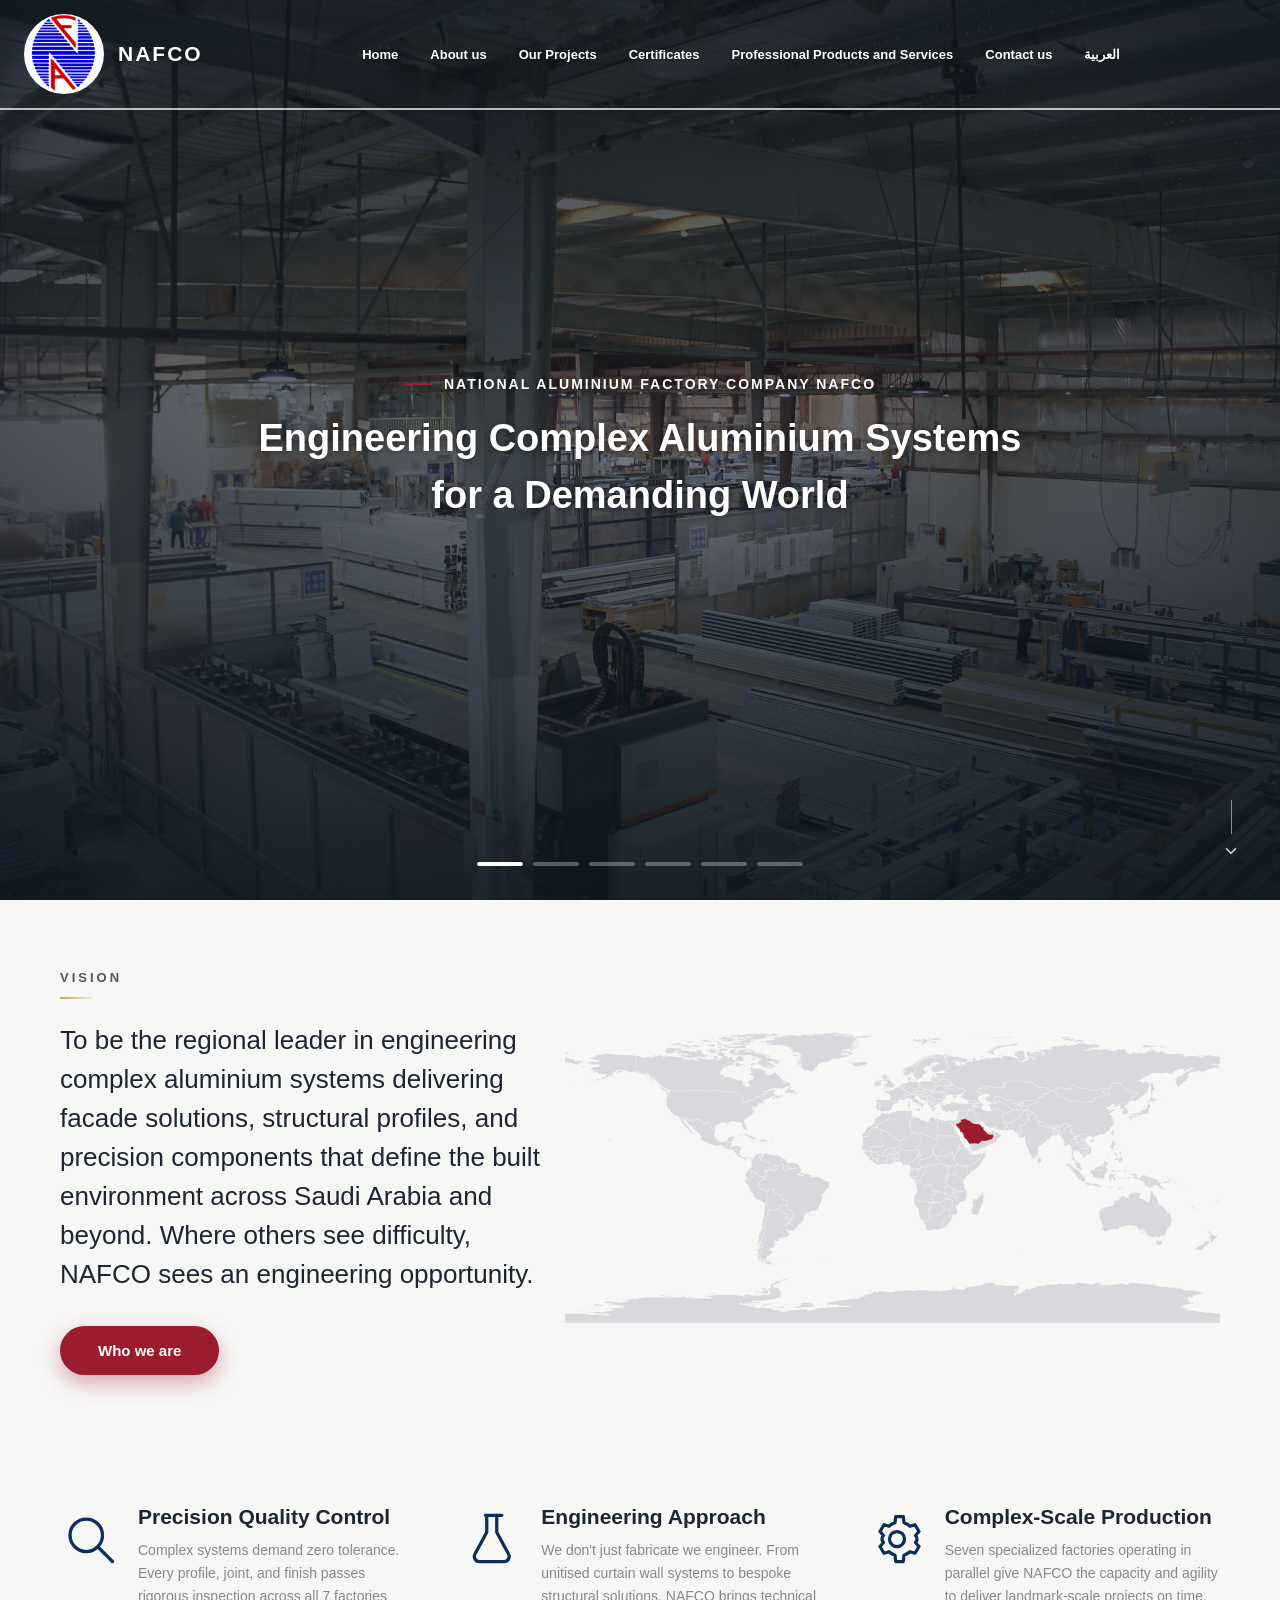
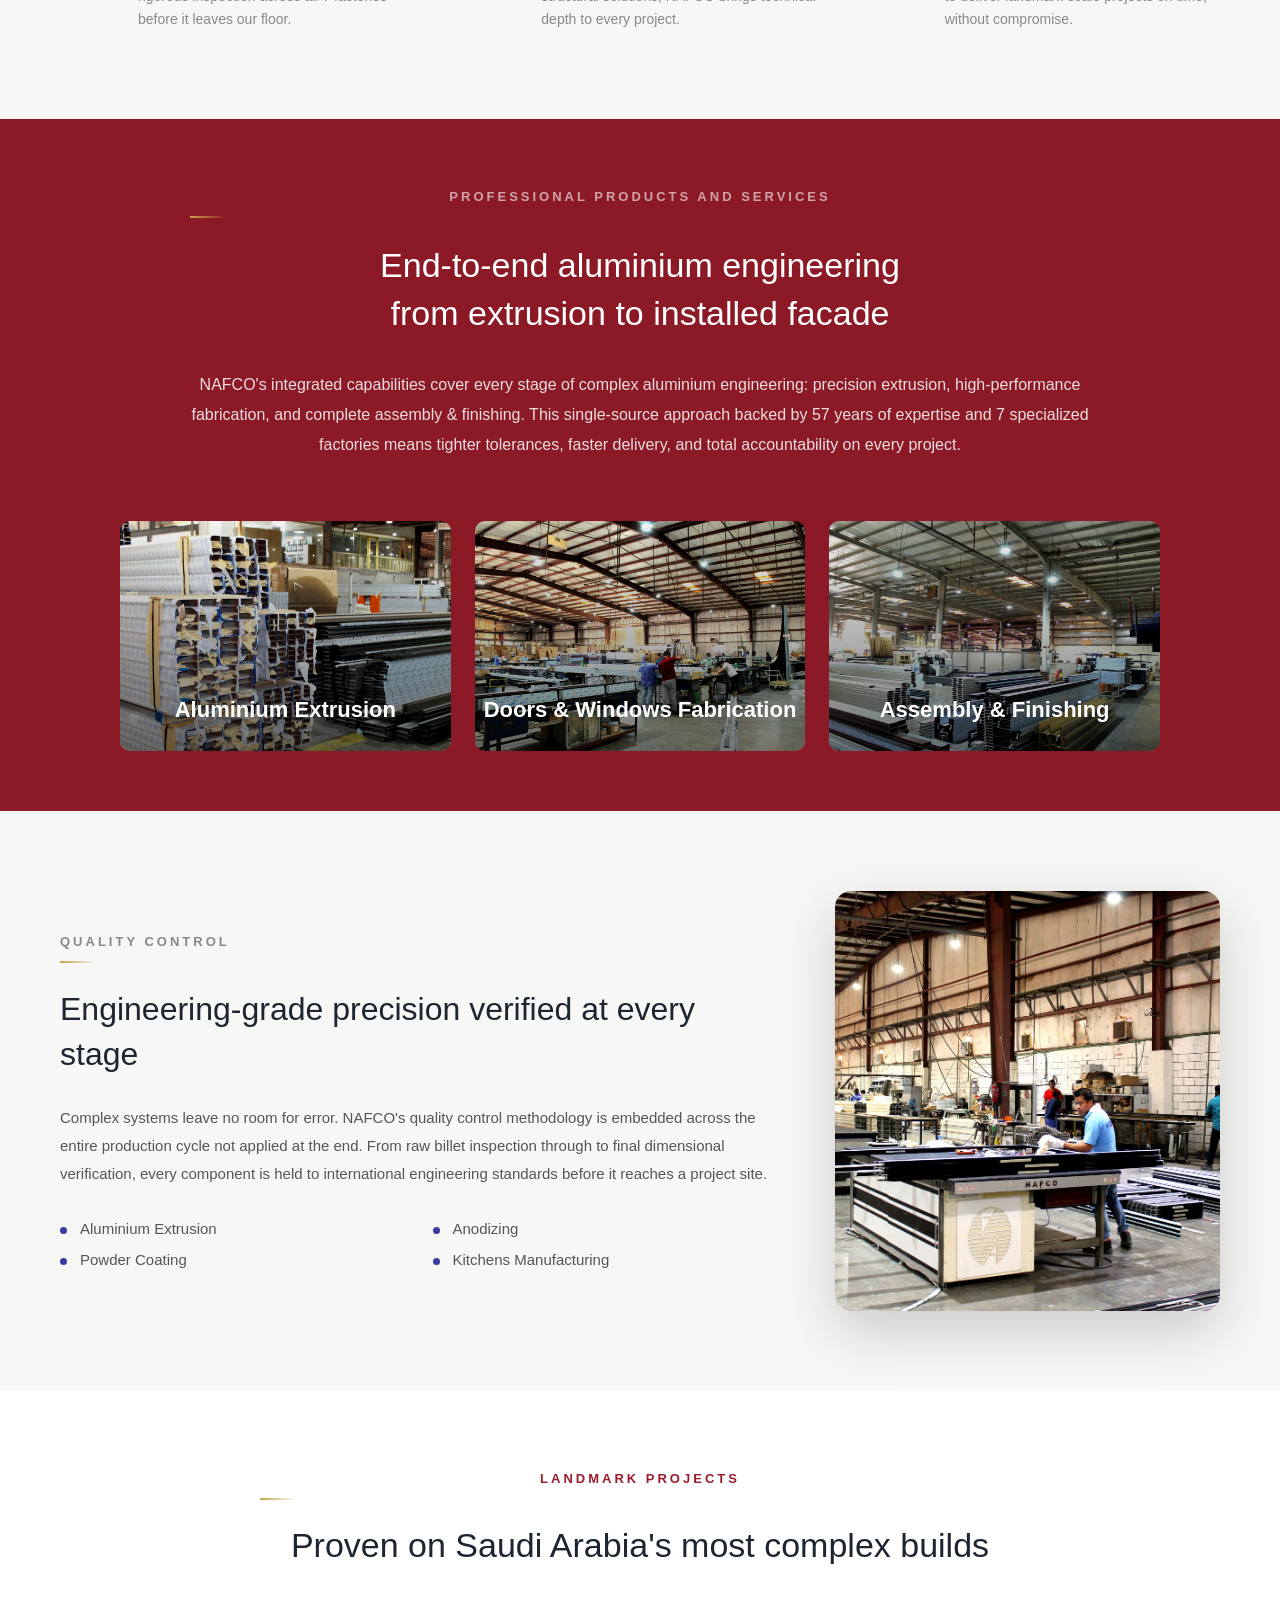
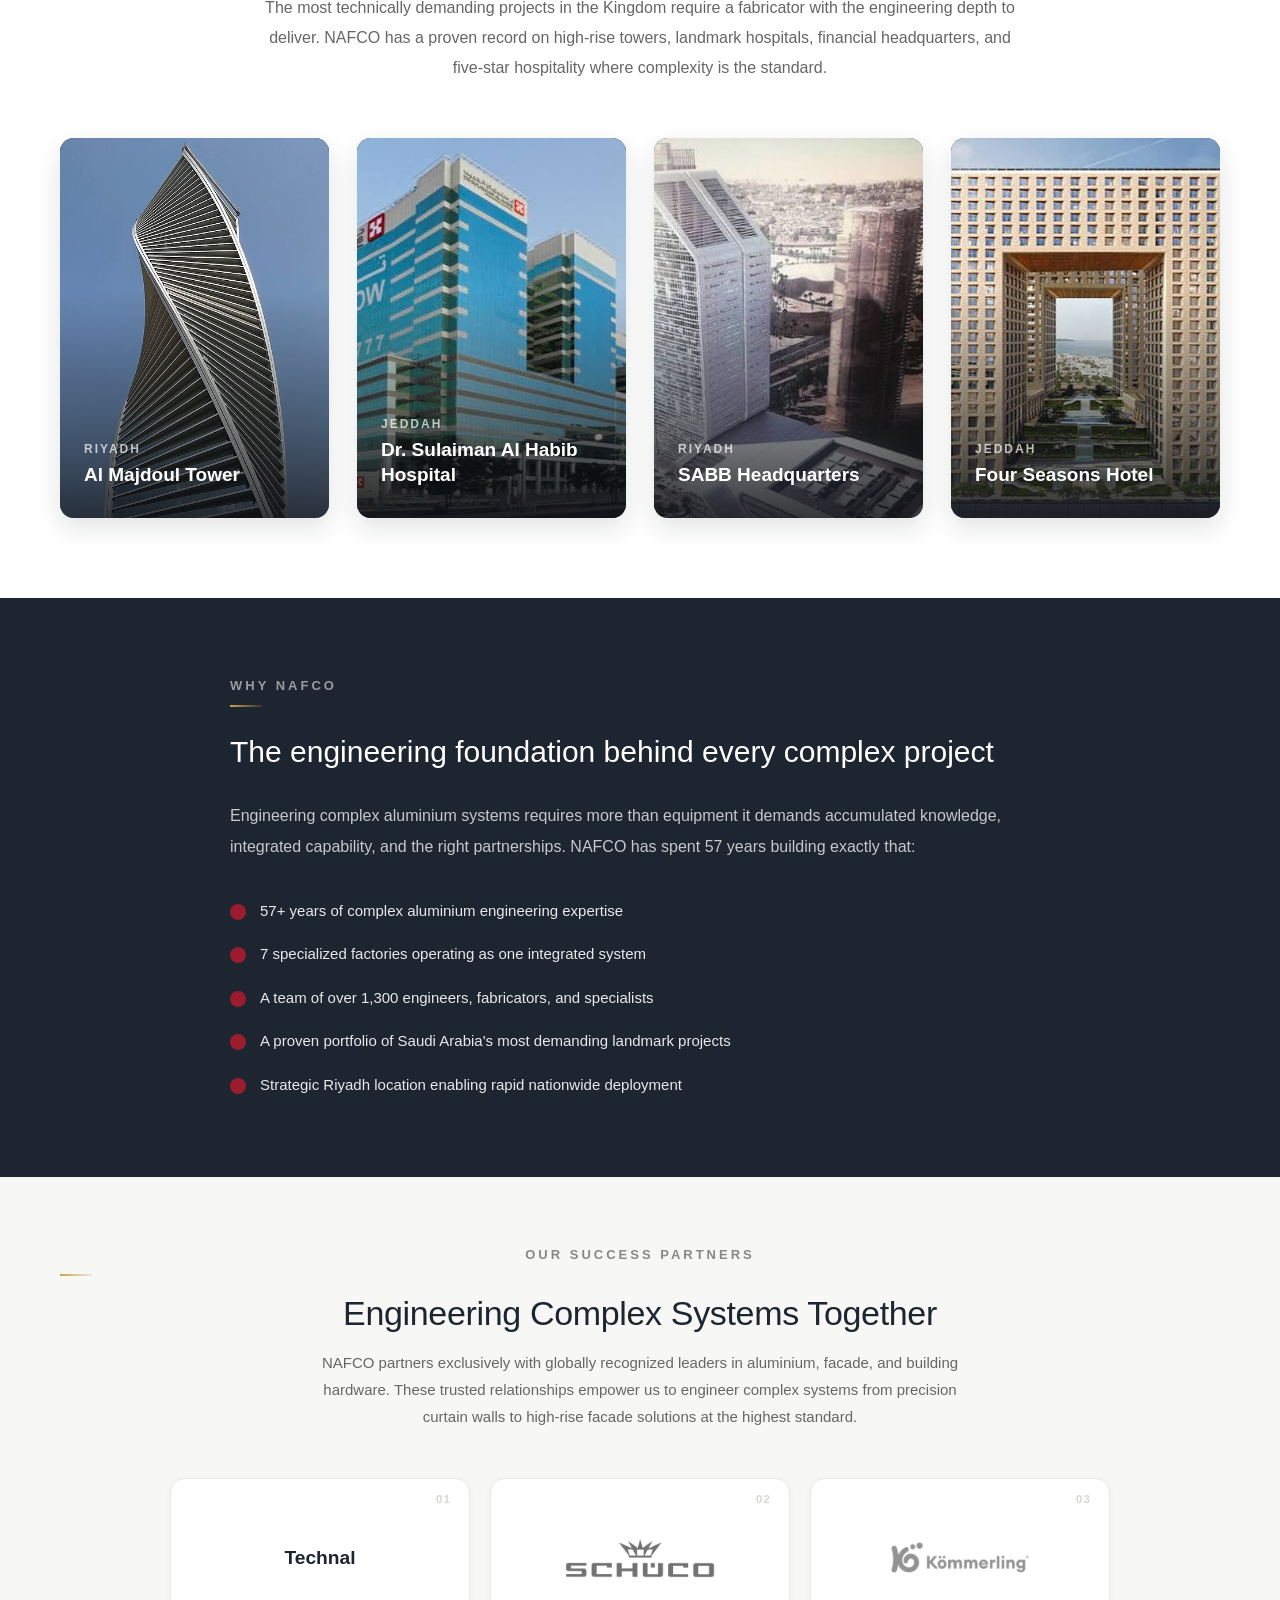
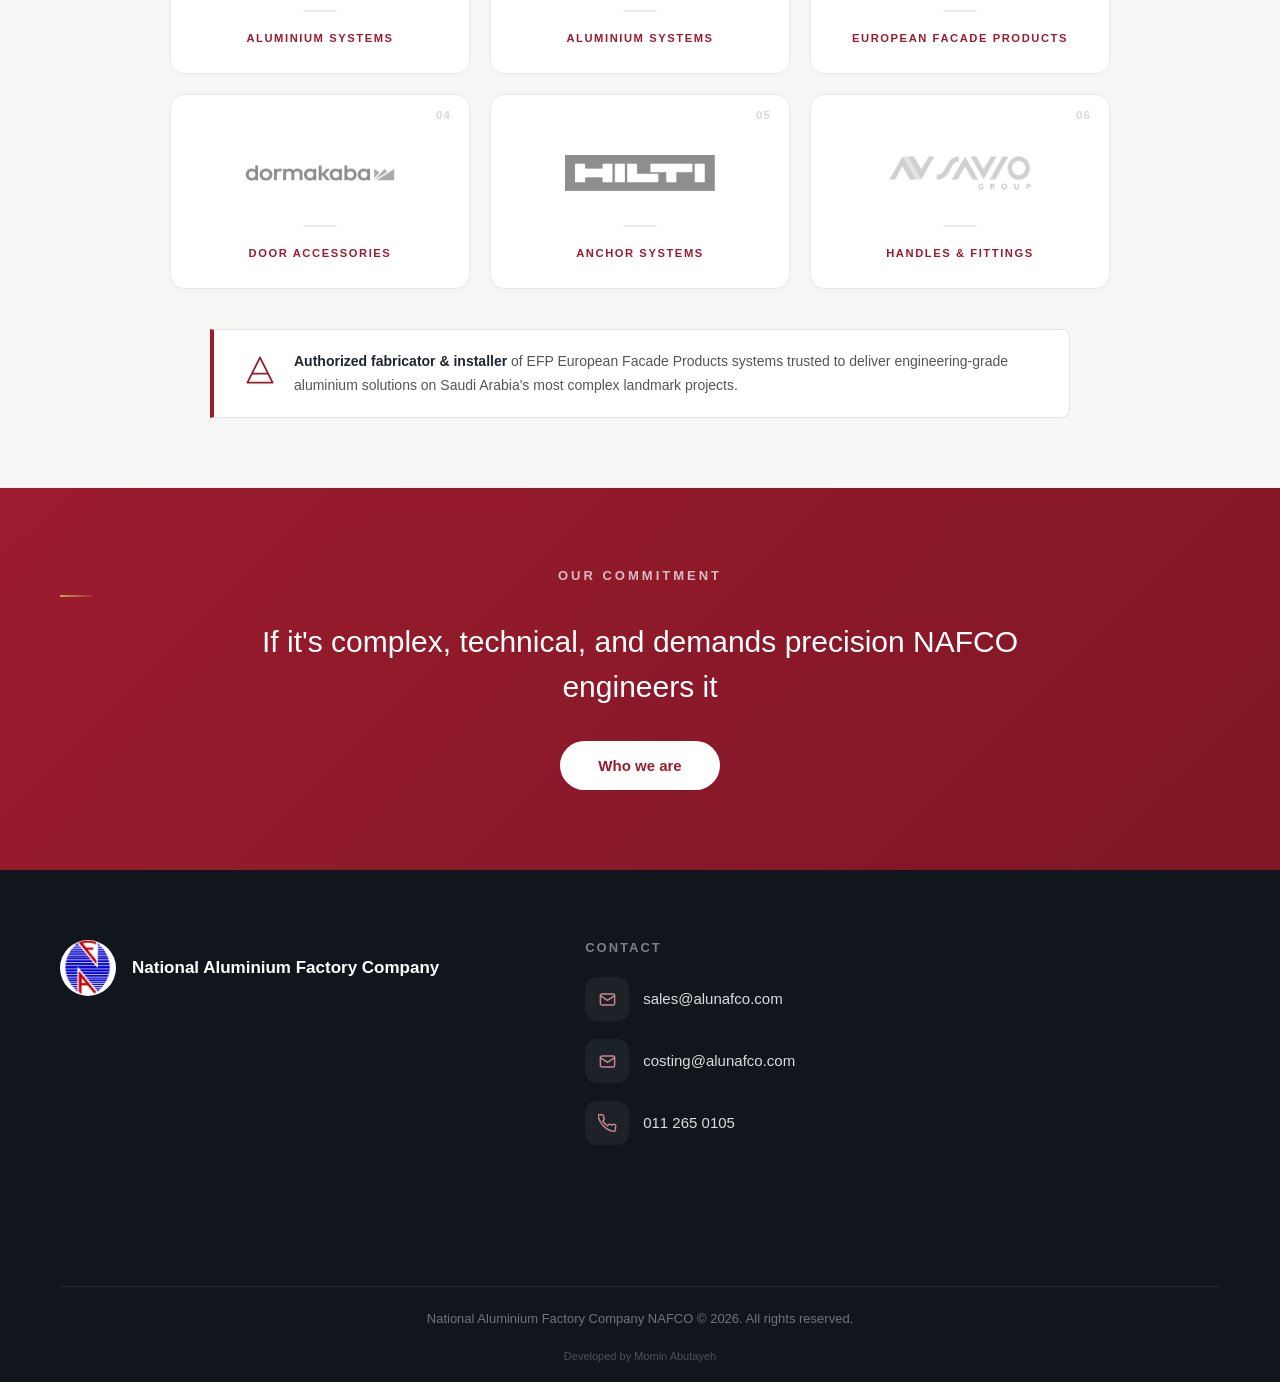
==== commit a4c90c1d: "Redesign Our Success Partners cards (numbered, gradient hover, divider)" ====
--- a/index.html
+++ b/index.html
@@ -262,45 +262,57 @@
     </p>
     <div class="partners-grid">
         <div class="partner-card">
+            <span class="partner-index">01</span>
             <div class="partner-logo-wrap">
                 <img src="images/partner-technal.png" alt="Technal">
                 <div class="partner-name-fallback">Technal</div>
             </div>
+            <span class="partner-divider"></span>
             <div class="partner-category">Aluminium Systems</div>
         </div>
         <div class="partner-card">
+            <span class="partner-index">02</span>
             <div class="partner-logo-wrap">
                 <img src="images/partner-schuco.png" alt="Schuco">
                 <div class="partner-name-fallback">Sch&uuml;co</div>
             </div>
+            <span class="partner-divider"></span>
             <div class="partner-category">Aluminium Systems</div>
         </div>
         <div class="partner-card">
+            <span class="partner-index">03</span>
             <div class="partner-logo-wrap">
                 <img src="images/partner-efp.png" alt="EFP">
                 <div class="partner-name-fallback">EFP</div>
             </div>
+            <span class="partner-divider"></span>
             <div class="partner-category">European Facade Products</div>
         </div>
         <div class="partner-card">
+            <span class="partner-index">04</span>
             <div class="partner-logo-wrap">
                 <img src="images/partner-dorma.png" alt="Dorma">
                 <div class="partner-name-fallback">Dorma</div>
             </div>
+            <span class="partner-divider"></span>
             <div class="partner-category">Door Accessories</div>
         </div>
         <div class="partner-card">
+            <span class="partner-index">05</span>
             <div class="partner-logo-wrap">
                 <img src="images/partner-hilti.png" alt="Hilti">
                 <div class="partner-name-fallback">Hilti</div>
             </div>
+            <span class="partner-divider"></span>
             <div class="partner-category">Anchor Systems</div>
         </div>
         <div class="partner-card">
+            <span class="partner-index">06</span>
             <div class="partner-logo-wrap">
                 <img src="images/partner-savio.png" alt="Savio">
                 <div class="partner-name-fallback">Savio</div>
             </div>
+            <span class="partner-divider"></span>
             <div class="partner-category">Handles &amp; Fittings</div>
         </div>
     </div>
--- a/css/style.css
+++ b/css/style.css
@@ -930,7 +930,7 @@
   margin-bottom: 18px;
 }
 
-.partners-heading { font-size: 28px; font-weight: 400; color: #1c2530; margin-bottom: 1rem; }
+.partners-heading { font-size: 34px; font-weight: 400; color: #1c2530; margin-bottom: 1rem; letter-spacing: -0.01em; }
 
 .partners-subtitle {
   font-size: 15px;
@@ -944,48 +944,86 @@
   display: grid;
   grid-template-columns: repeat(3, 1fr);
   gap: 20px;
-  max-width: 860px;
+  max-width: 940px;
   margin: 0 auto 2.5rem;
 }
 
 .partner-card {
+  position: relative;
   background: #ffffff;
-  border: 1px solid #e4e4e4;
-  border-radius: 10px;
-  padding: 2rem 1.5rem;
+  border: 1px solid #e9e9e7;
+  border-radius: 14px;
+  padding: 2.4rem 1.5rem 1.8rem;
   display: flex;
   flex-direction: column;
   align-items: center;
-  gap: 1rem;
-  transition: transform 0.25s ease, box-shadow 0.25s ease;
+  gap: 1.25rem;
+  overflow: hidden;
+  box-shadow: 0 2px 10px rgba(20,24,30,0.03);
+  transition: transform 0.4s cubic-bezier(0.16,1,0.3,1), box-shadow 0.4s cubic-bezier(0.16,1,0.3,1), border-color 0.4s ease;
   cursor: default;
 }
 
+.partner-card::before {
+  content: '';
+  position: absolute;
+  top: 0; left: 0; right: 0;
+  height: 3px;
+  background: linear-gradient(90deg, #9b1c2e, #c9a24b);
+  transform: scaleX(0);
+  transform-origin: left;
+  transition: transform 0.45s cubic-bezier(0.16,1,0.3,1);
+}
+[dir="rtl"] .partner-card::before { transform-origin: right; }
+
 .partner-card:hover {
-  transform: translateY(-4px);
-  box-shadow: 0 8px 24px rgba(0,0,0,0.08);
-  border-color: #d0d0d0;
-}
+  transform: translateY(-7px);
+  box-shadow: 0 26px 50px rgba(20,24,30,0.12);
+  border-color: #ececea;
+}
+.partner-card:hover::before { transform: scaleX(1); }
+
+.partner-index {
+  position: absolute;
+  top: 14px; right: 18px;
+  font-size: 0.72rem;
+  font-weight: 700;
+  letter-spacing: 0.1em;
+  color: #d8d8d4;
+  transition: color 0.4s ease;
+}
+[dir="rtl"] .partner-index { right: auto; left: 18px; }
+.partner-card:hover .partner-index { color: #9b1c2e; }
 
 .partner-logo-wrap {
-  height: 56px;
+  height: 64px;
   width: 100%;
   display: flex;
   align-items: center;
   justify-content: center;
+  margin-top: 0.5rem;
 }
 
 .partner-logo-wrap img {
-  max-height: 56px;
+  max-height: 60px;
   max-width: 150px;
   width: auto;
   object-fit: contain;
   filter: grayscale(100%);
-  opacity: 0.6;
-  transition: filter 0.3s ease, opacity 0.3s ease;
-}
-
-.partner-card:hover .partner-logo-wrap img { filter: grayscale(0%); opacity: 1; }
+  opacity: 0.55;
+  transition: filter 0.4s ease, opacity 0.4s ease, transform 0.4s cubic-bezier(0.16,1,0.3,1);
+}
+
+.partner-card:hover .partner-logo-wrap img { filter: grayscale(0%); opacity: 1; transform: scale(1.04); }
+
+.partner-divider {
+  width: 34px;
+  height: 2px;
+  border-radius: 2px;
+  background: #ececea;
+  transition: background 0.4s ease, width 0.4s cubic-bezier(0.16,1,0.3,1);
+}
+.partner-card:hover .partner-divider { background: linear-gradient(90deg, #9b1c2e, #c9a24b); width: 48px; }
 
 .partner-name-fallback {
   font-size: 1.2rem;
@@ -994,19 +1032,16 @@
   display: none;
   align-items: center;
   justify-content: center;
-  height: 56px;
+  height: 60px;
   width: 100%;
 }
 
 .partner-category {
   font-size: 0.7rem;
   font-weight: 700;
-  letter-spacing: 0.08em;
+  letter-spacing: 0.14em;
   text-transform: uppercase;
   color: #9b1c2e;
-  background: rgba(155,28,46,0.07);
-  padding: 0.3rem 0.75rem;
-  border-radius: 20px;
 }
 
 .partners-strip {
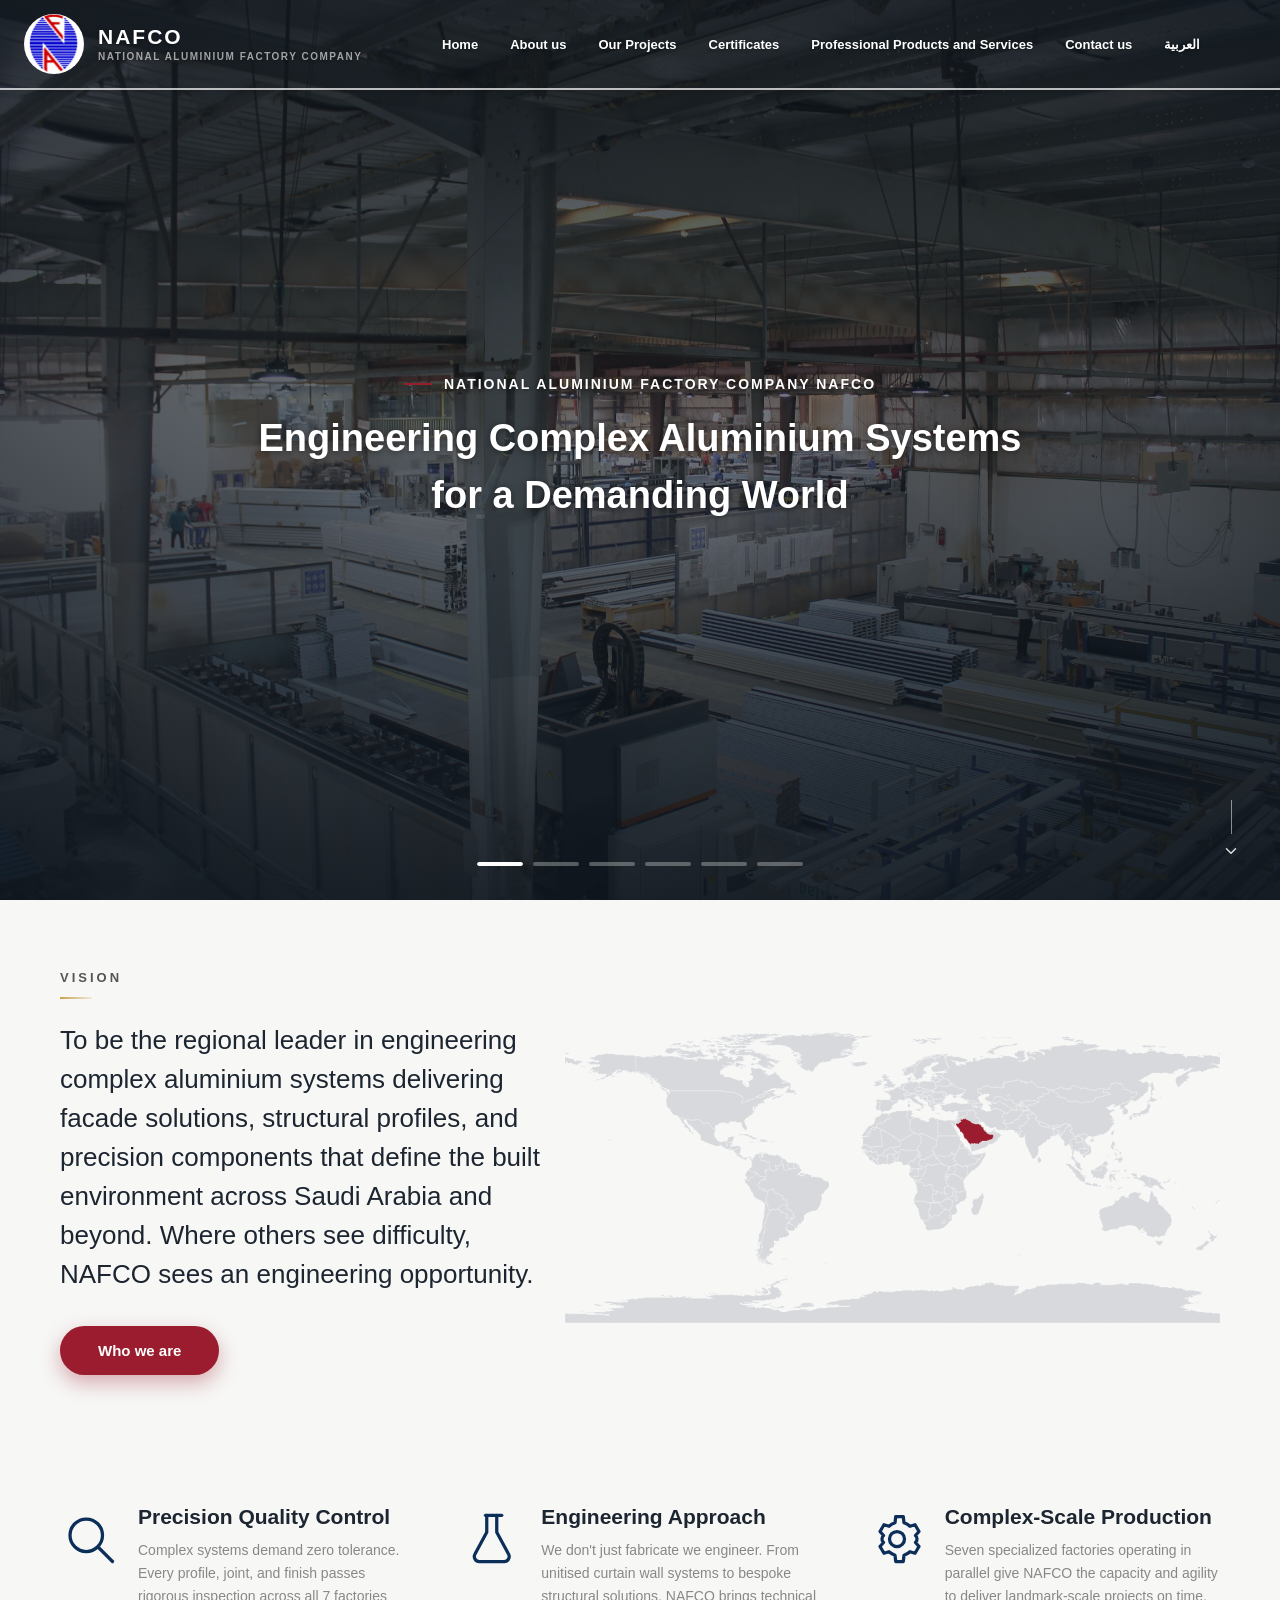
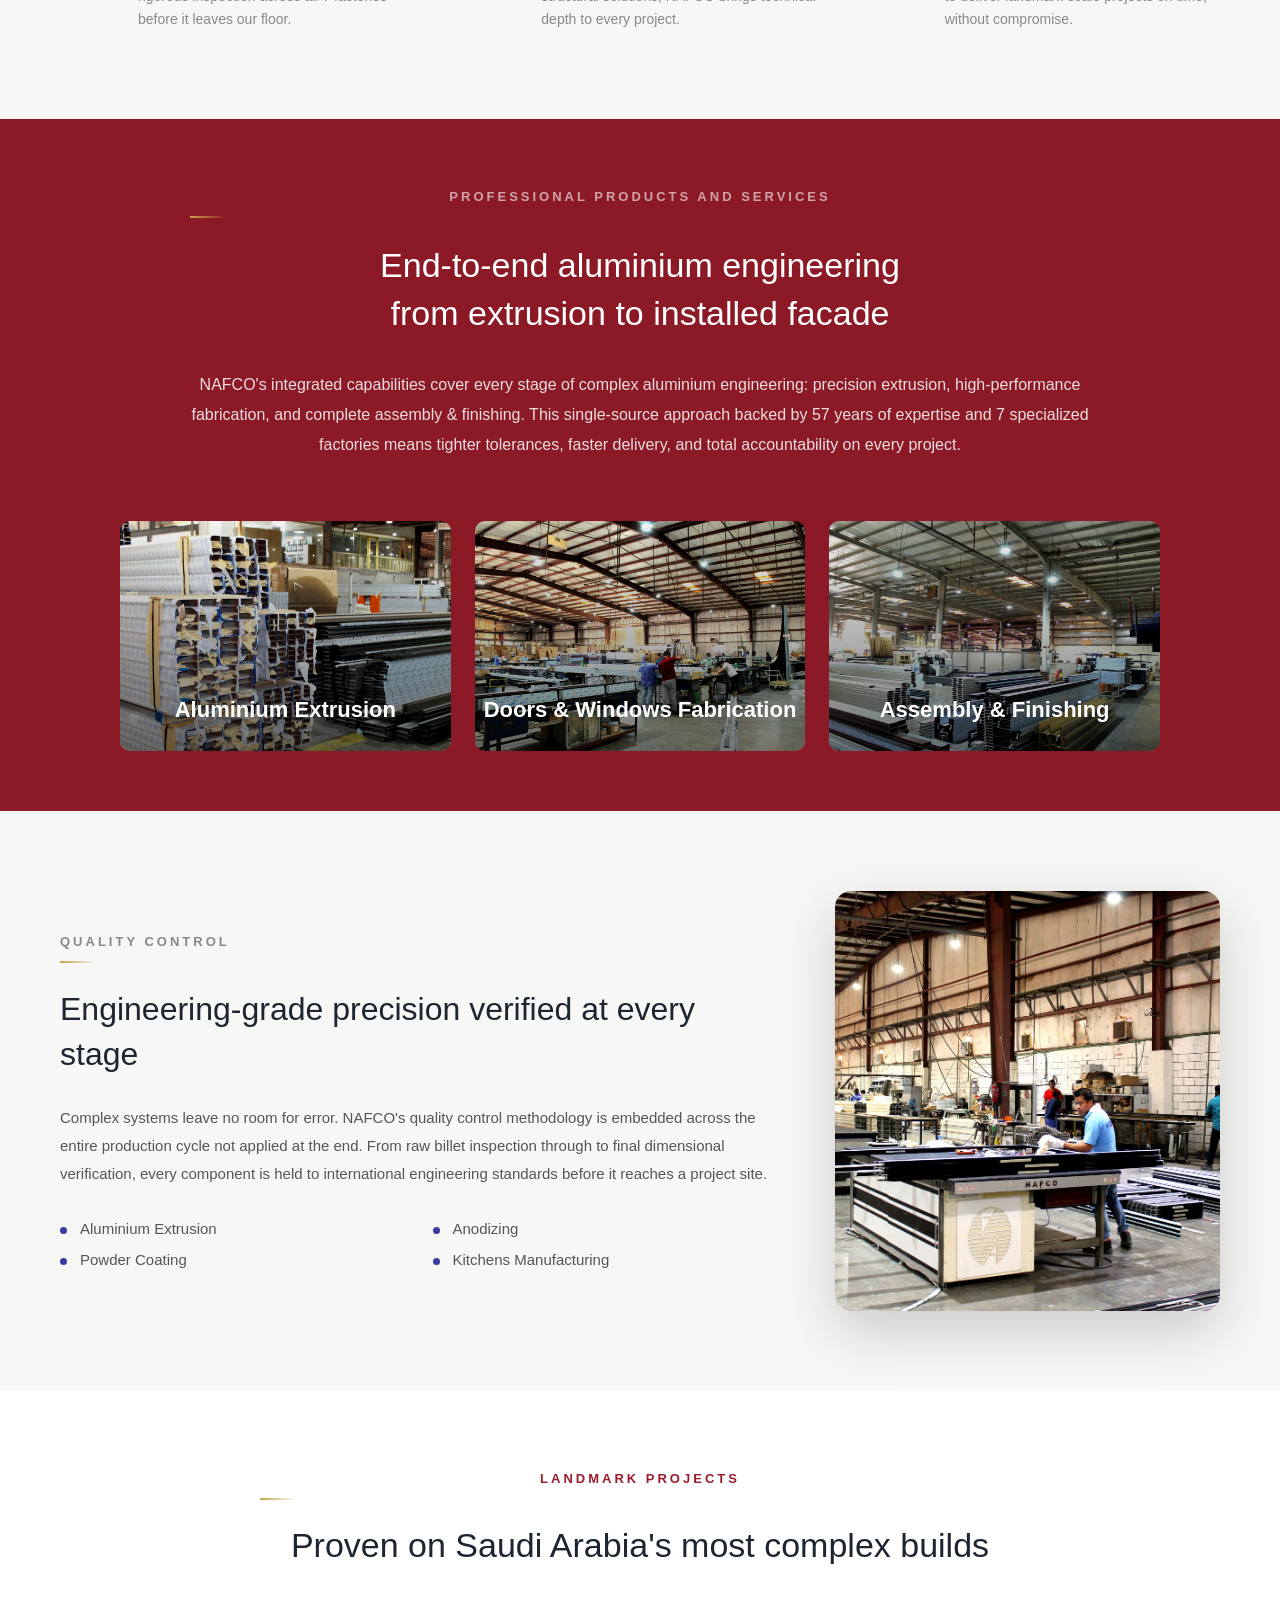
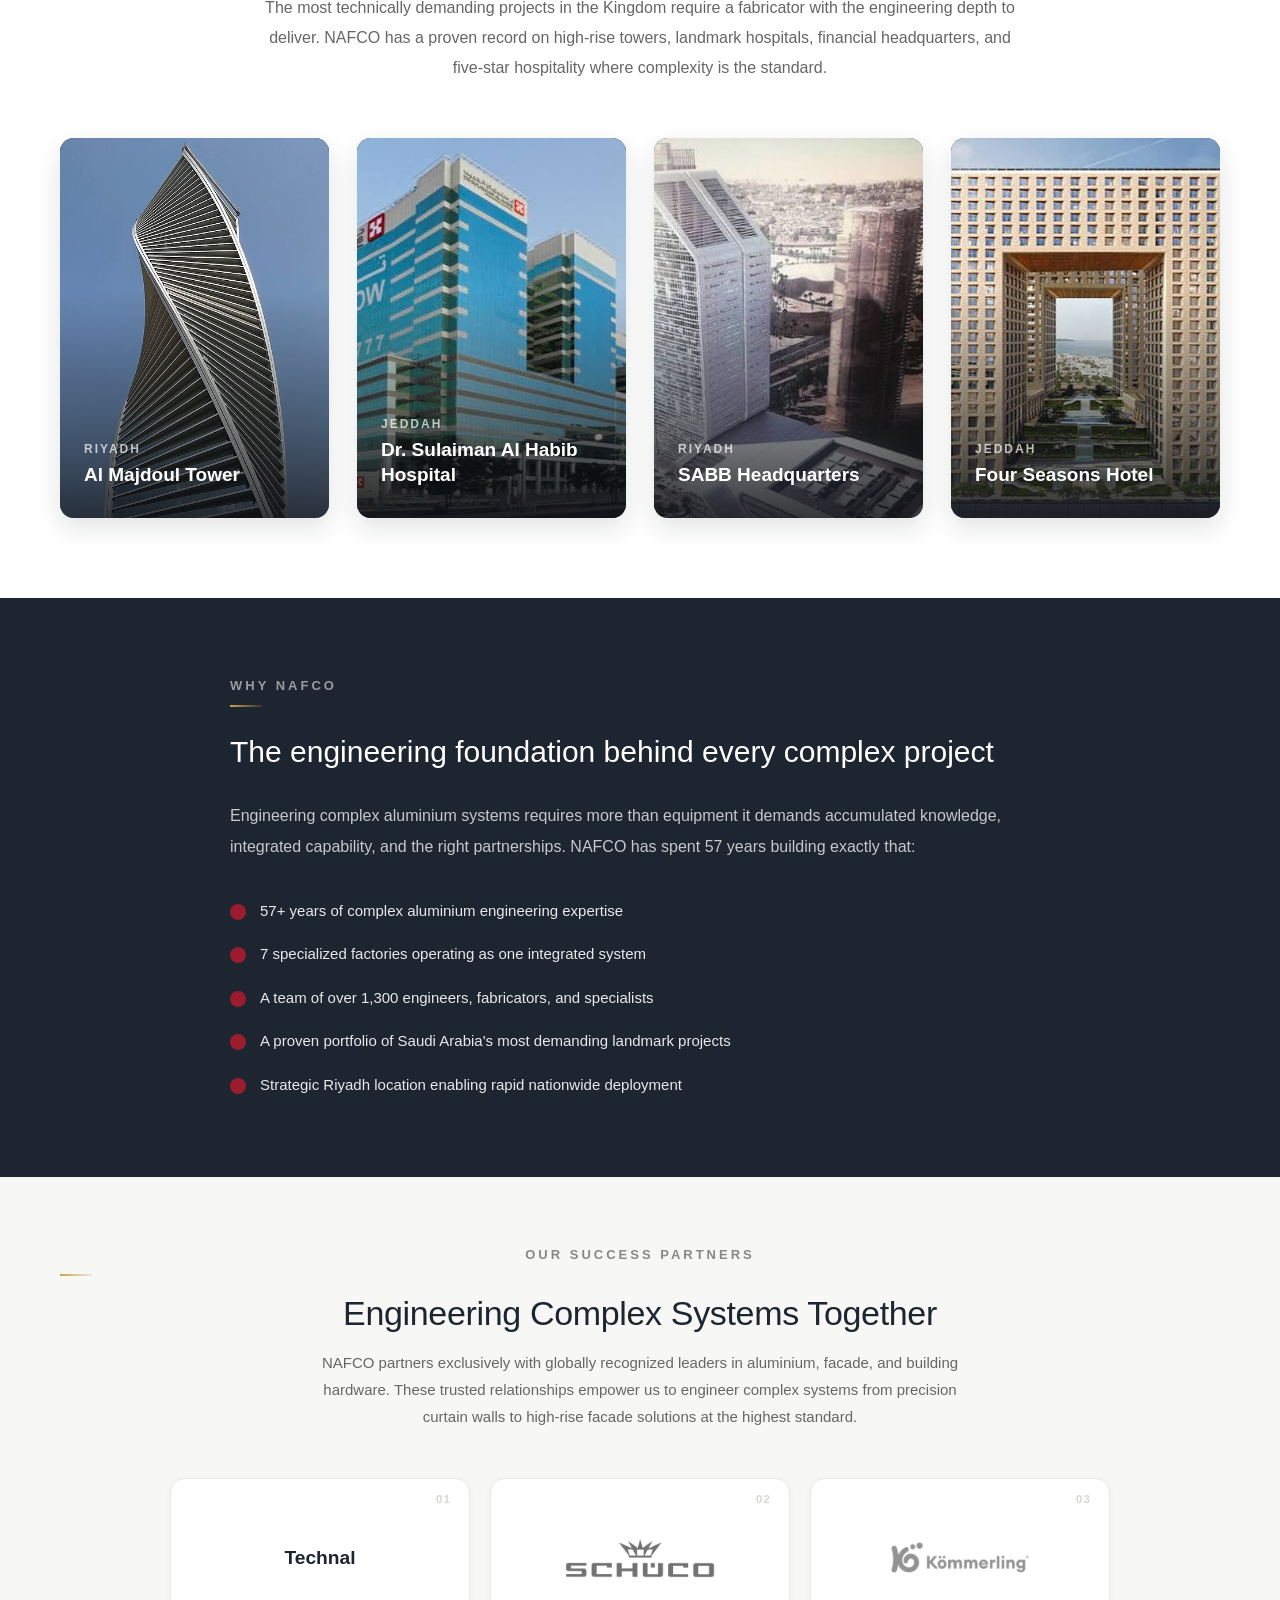
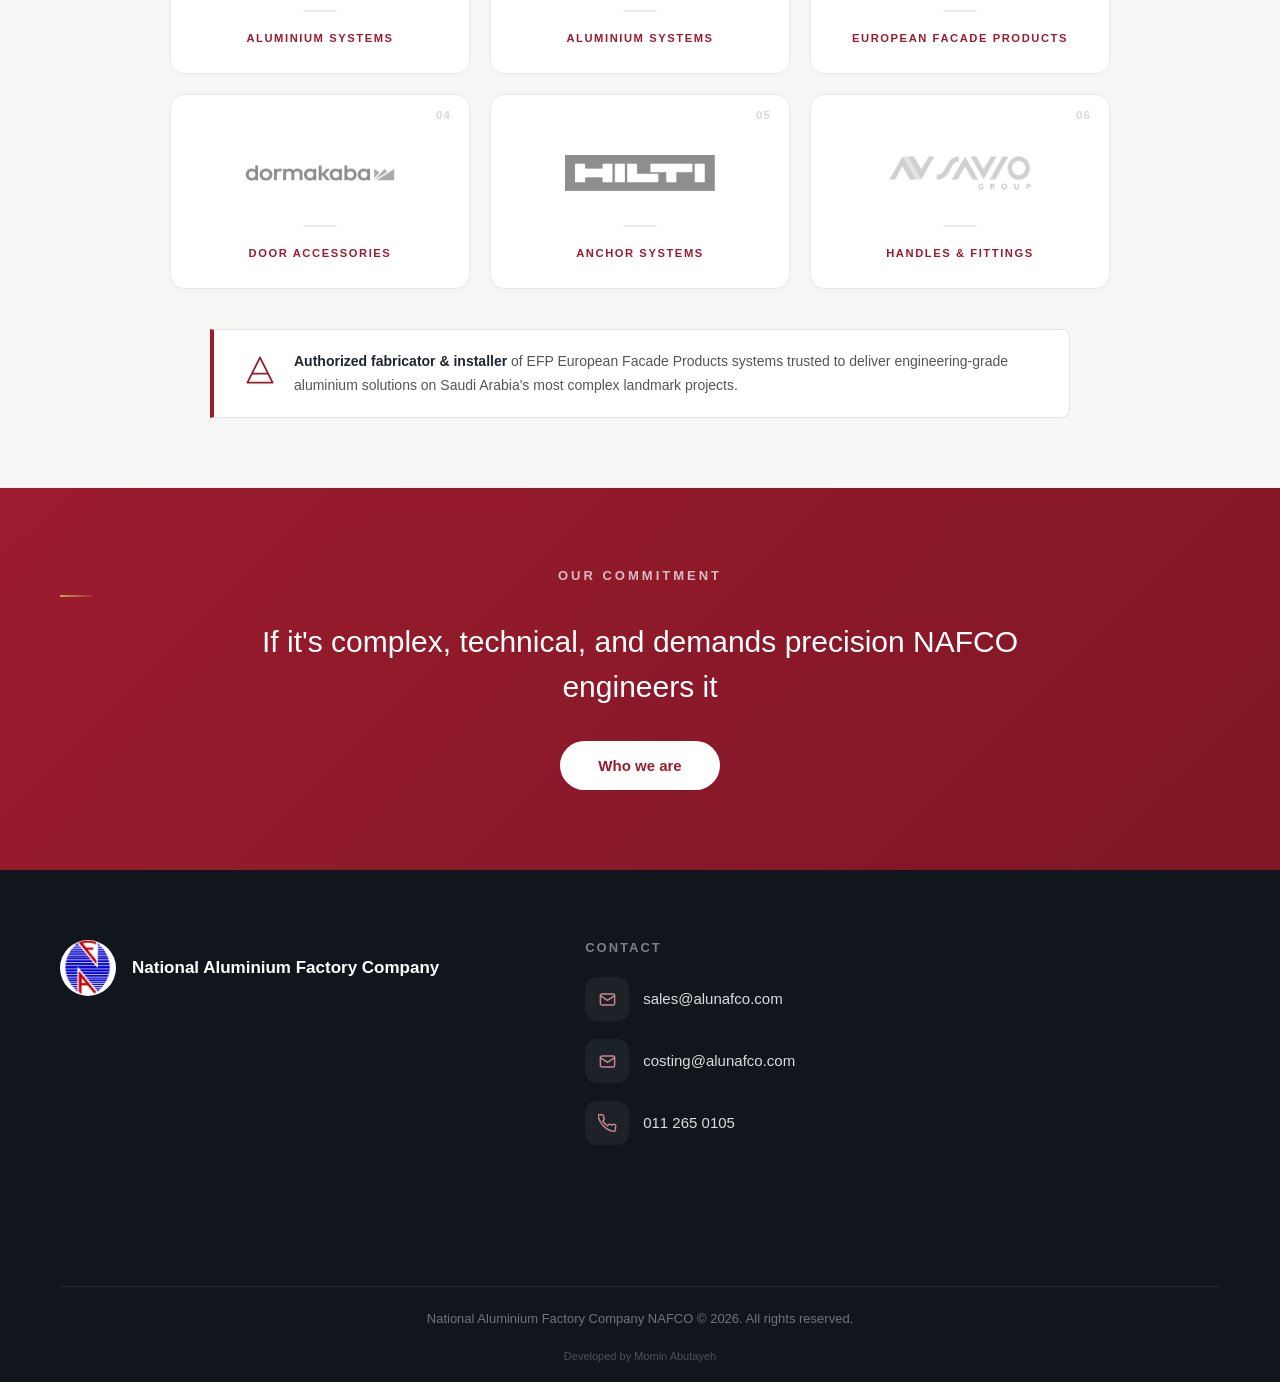
==== commit 0cc5f9f3: "Add company-name subtitle under logo and shrink logo in home hero" ====
--- a/index.html
+++ b/index.html
@@ -22,7 +22,10 @@
             <span class="logo-circle">
                 <img src="images/logo.jpg" alt="NAFCO logo">
             </span>
-            <span class="logo-name">NAFCO</span>
+            <span class="logo-text">
+                <span class="logo-name">NAFCO</span>
+                <span class="logo-sub">National Aluminium Factory Company</span>
+            </span>
         </a>
         <button class="nav-toggle" aria-label="Open menu" aria-expanded="false"><span></span><span></span><span></span></button>
         <ul class="navlinks">
--- a/css/style.css
+++ b/css/style.css
@@ -204,9 +204,34 @@
   white-space: nowrap;
 }
 
+.logo-text {
+  display: flex;
+  flex-direction: column;
+  line-height: 1;
+}
+
+.logo-sub {
+  font-size: 10px;
+  font-weight: 600;
+  letter-spacing: 1.5px;
+  text-transform: uppercase;
+  color: rgba(255,255,255,0.6);
+  text-shadow: 0 1px 3px rgba(0,0,0,0.35);
+  margin-top: 5px;
+  white-space: nowrap;
+}
+
+[dir="rtl"] .logo-sub {
+  letter-spacing: 0;
+  text-transform: none;
+  font-size: 12px;
+}
+
+@media (max-width: 600px) { .logo-sub { display: none; } }
+
 .logo-circle {
-  width: 80px;
-  height: 80px;
+  width: 60px;
+  height: 60px;
   border-radius: 50%;
   overflow: hidden;
   flex-shrink: 0;
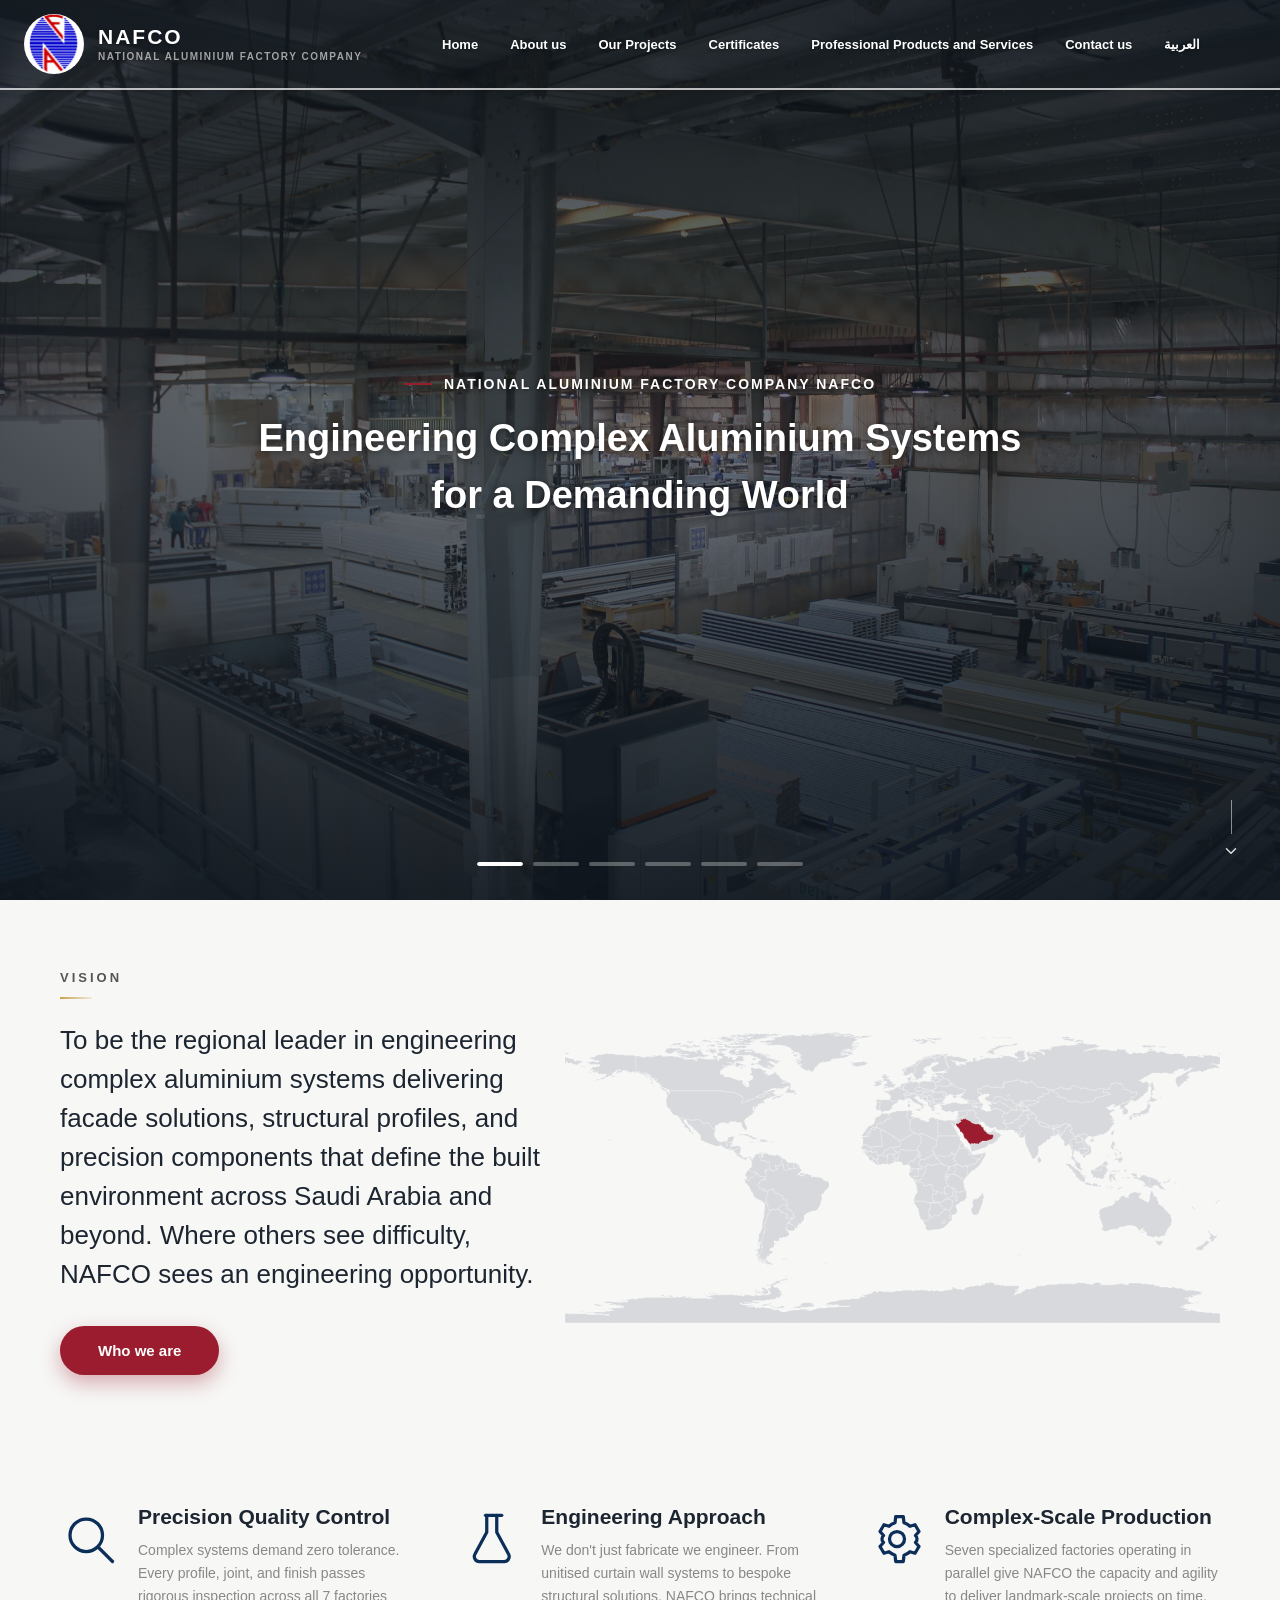
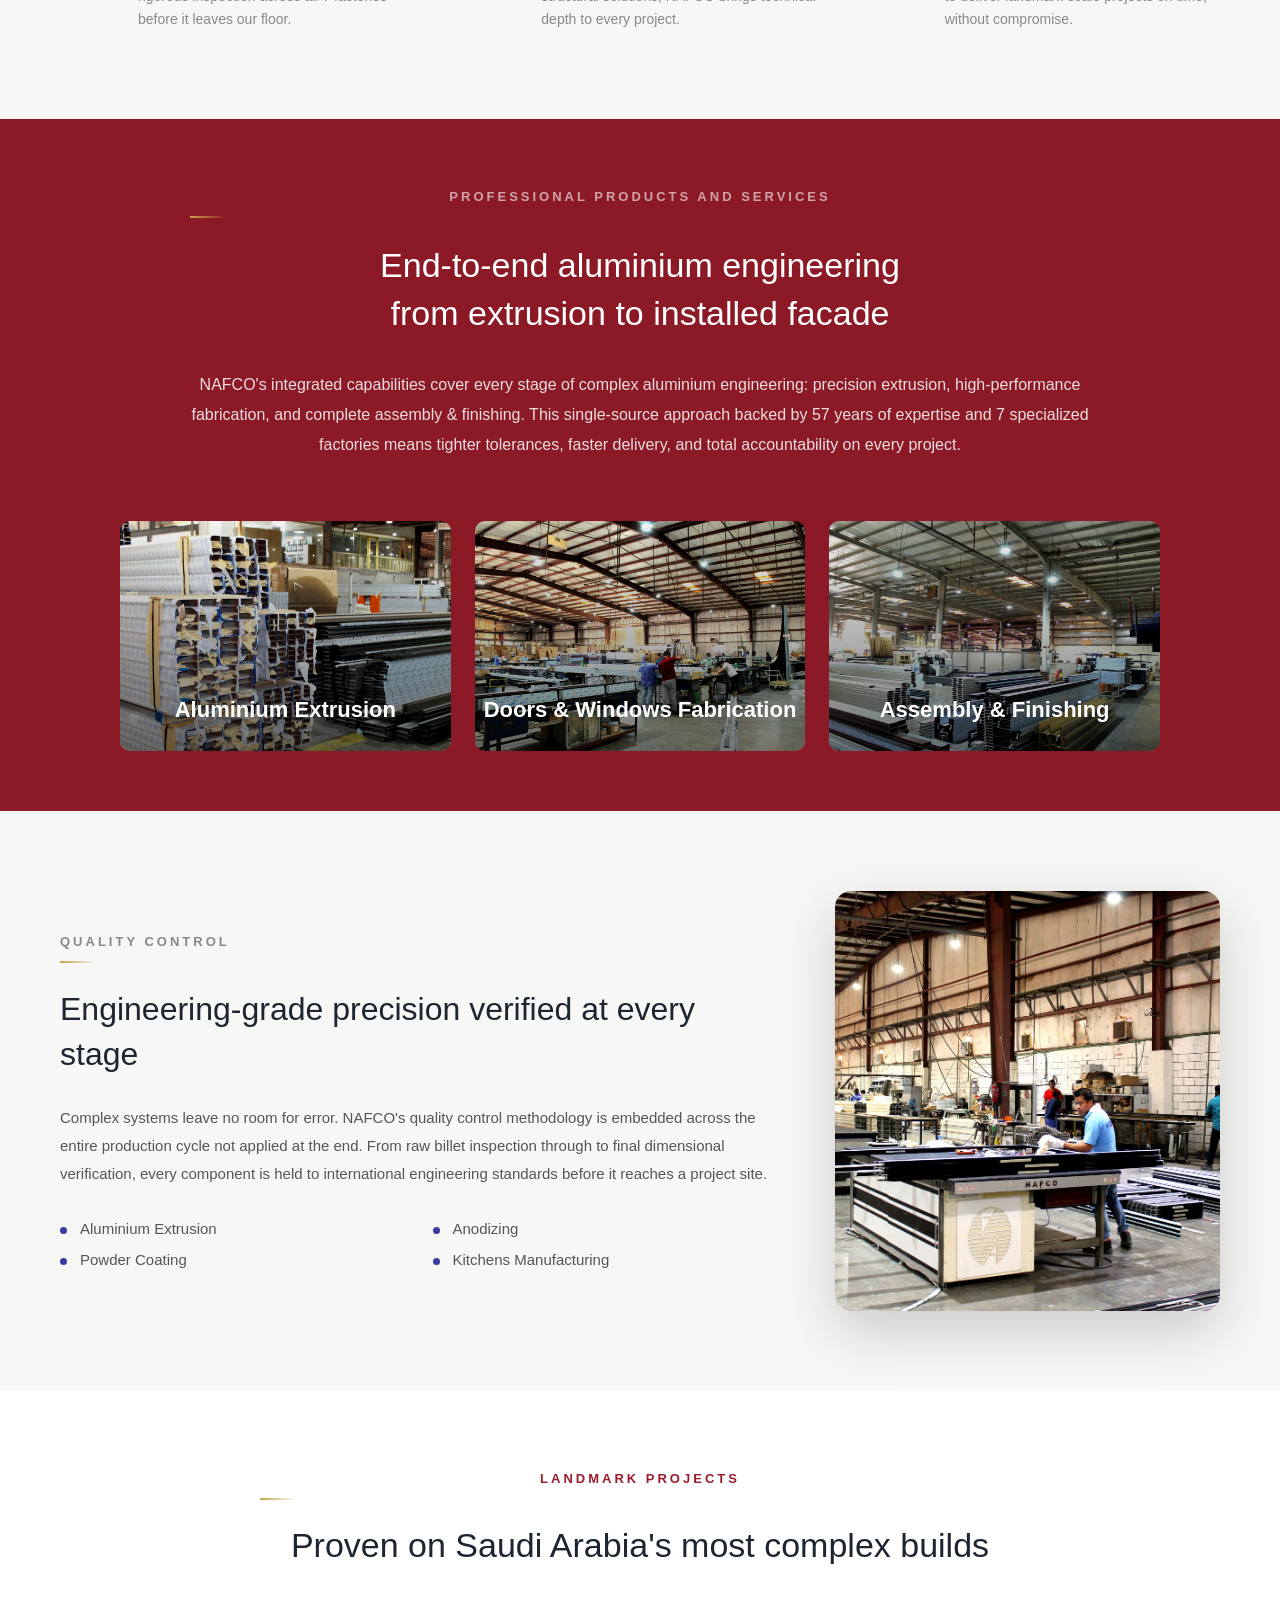
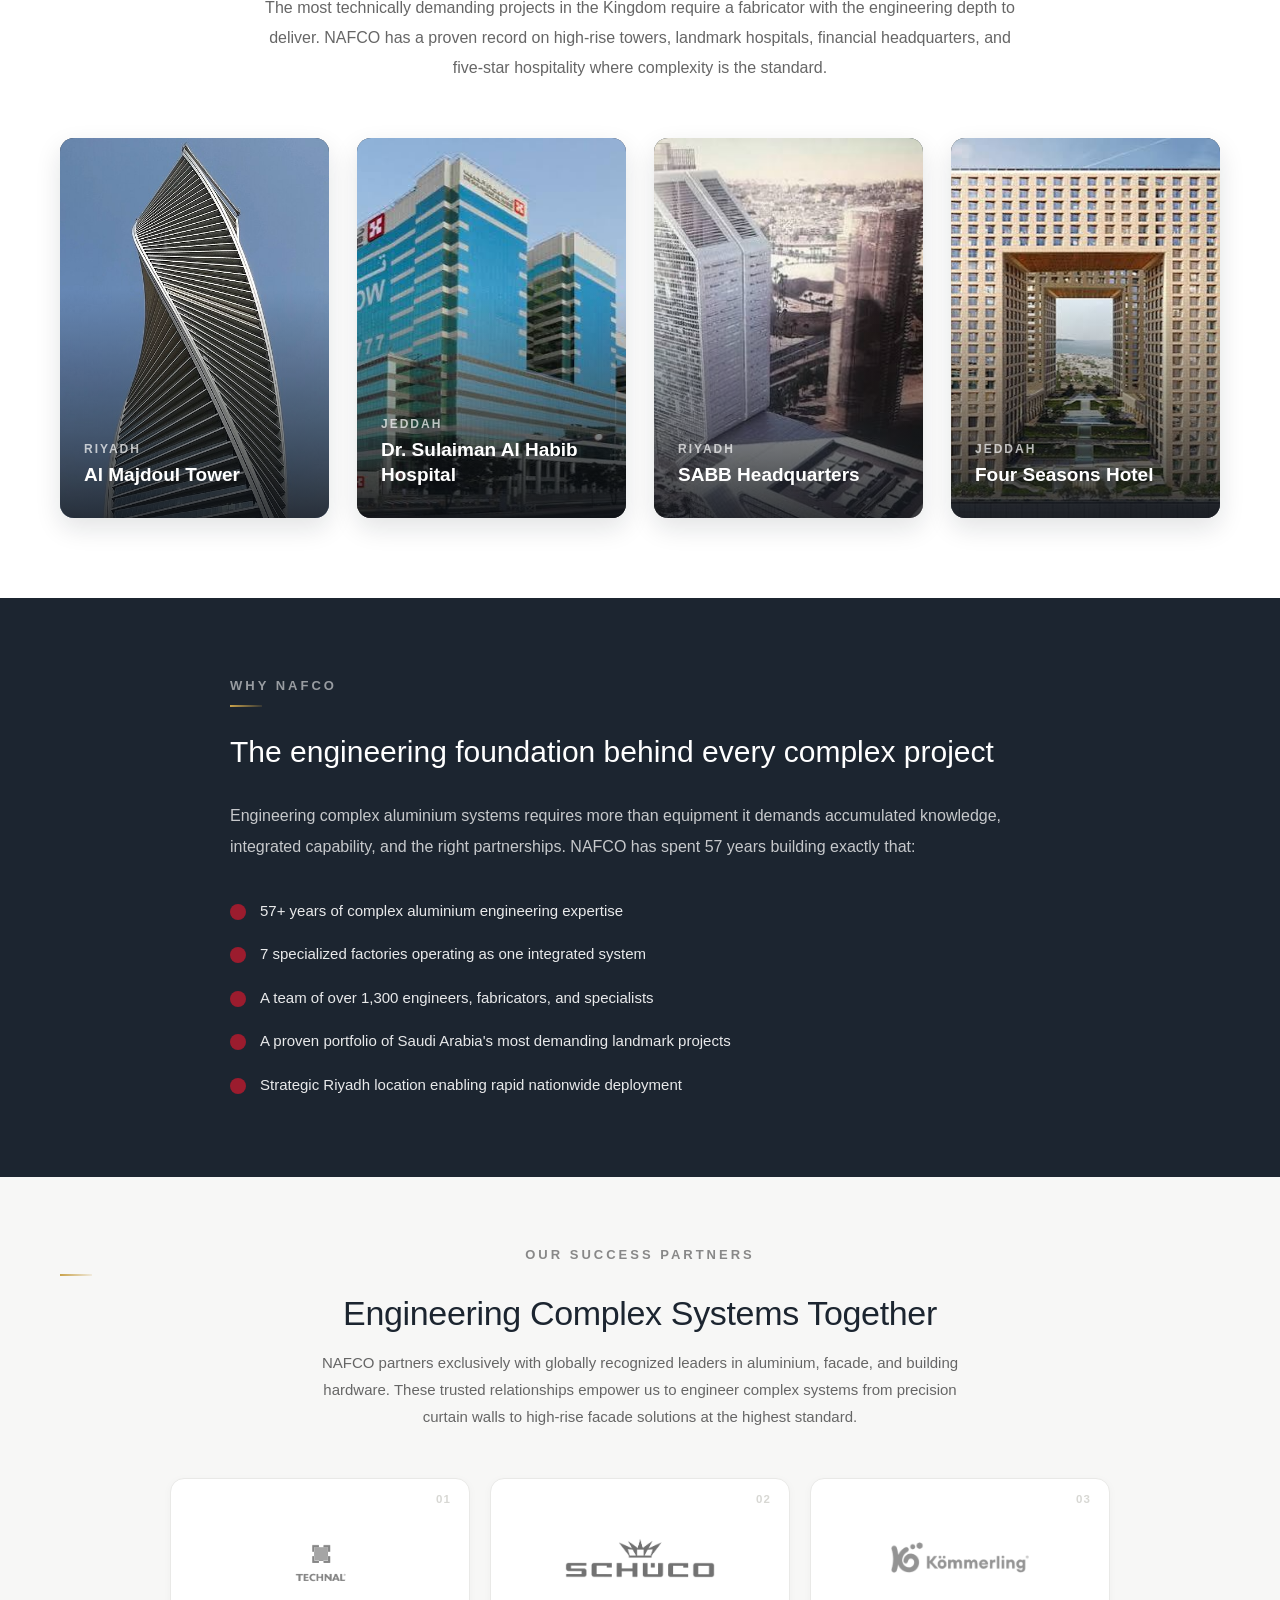
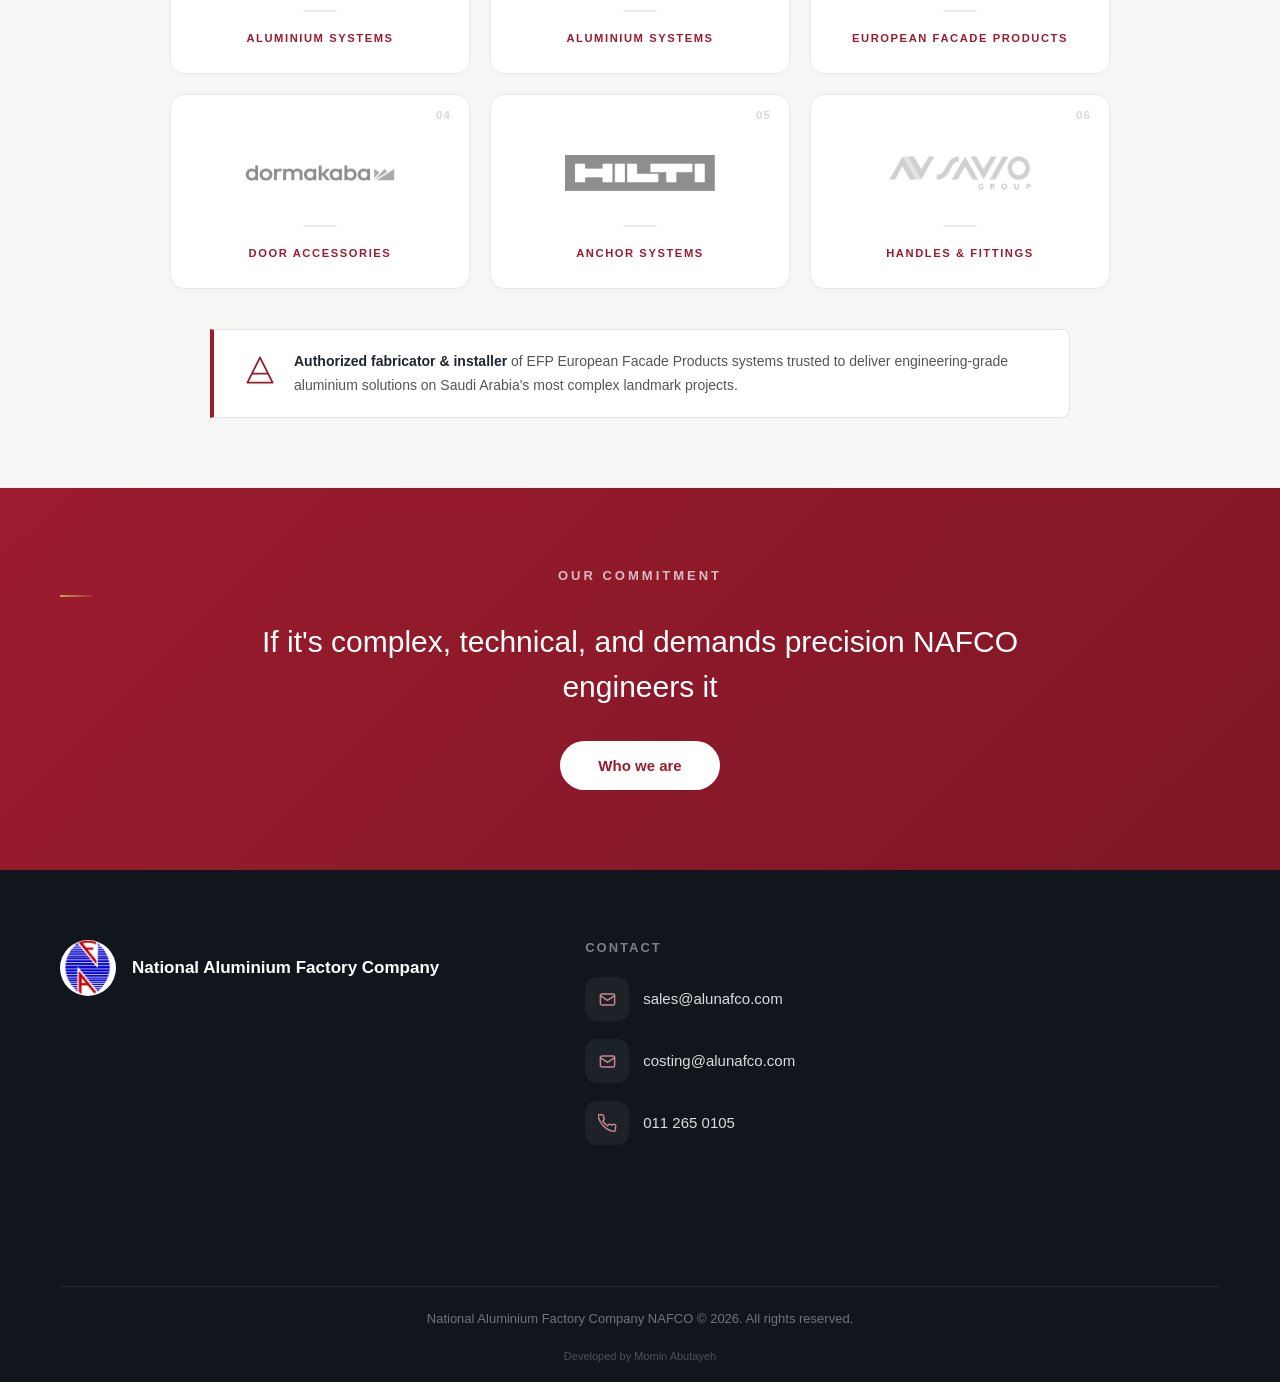
==== commit a58996e0: "Add project detail modal for the four featured home-page projects" ====
--- a/index.html
+++ b/index.html
@@ -199,7 +199,11 @@
         </p>
     </div>
     <div class="projects-grid">
-        <a href="projects.html" class="project-tile">
+        <a href="projects.html" class="project-tile" data-project
+           data-img="images/project-majdoul.jpg" data-title="Al Majdoul Tower" data-city="Riyadh"
+           data-cat="High-Rise Tower" data-sector="Commercial High-Rise"
+           data-scope="Unitised curtain wall &amp; structural facade"
+           data-desc="Rising with its distinctive sculpted, twisting silhouette over Riyadh, Al Majdoul is one of the capital's most recognisable high-rise towers. NAFCO engineered and installed the tower's unitised aluminium curtain wall and structural facade — precision-fabricated to meet the demanding geometry and performance standards of a landmark high-rise.">
             <span class="project-tile-bg" style="background-image:url('images/project-majdoul.jpg')"></span>
             <span class="project-tile-info">
                 <span class="project-tile-city">Riyadh</span>
@@ -207,7 +211,11 @@
                 <span class="project-tile-arrow">View Project <span class="arrow">&#8594;</span></span>
             </span>
         </a>
-        <a href="projects.html" class="project-tile">
+        <a href="projects.html" class="project-tile" data-project
+           data-img="images/project-habib-hospital.jpg" data-title="Dr. Sulaiman Al Habib Hospital" data-city="Jeddah"
+           data-cat="Healthcare" data-sector="Healthcare"
+           data-scope="Facade, glazing &amp; cladding"
+           data-desc="A flagship medical facility for one of the region's leading private healthcare groups. NAFCO delivered the complete aluminium facade, glazing and cladding package — pairing high-performance thermal glazing with the durability and finish standards demanded by a major hospital environment.">
             <span class="project-tile-bg" style="background-image:url('images/project-habib-hospital.jpg')"></span>
             <span class="project-tile-info">
                 <span class="project-tile-city">Jeddah</span>
@@ -215,7 +223,11 @@
                 <span class="project-tile-arrow">View Project <span class="arrow">&#8594;</span></span>
             </span>
         </a>
-        <a href="projects.html" class="project-tile">
+        <a href="projects.html" class="project-tile" data-project
+           data-img="images/project-sabb-hq.jpg" data-title="SABB Headquarters" data-city="Riyadh"
+           data-cat="Commercial" data-sector="Corporate / Financial"
+           data-scope="Curtain wall &amp; aluminium systems"
+           data-desc="The corporate headquarters of the Saudi British Bank in Riyadh. NAFCO supplied and installed the building's architectural aluminium systems and curtain wall — engineered to deliver a refined, high-performance envelope befitting a leading financial institution.">
             <span class="project-tile-bg" style="background-image:url('images/project-sabb-hq.jpg')"></span>
             <span class="project-tile-info">
                 <span class="project-tile-city">Riyadh</span>
@@ -223,7 +235,11 @@
                 <span class="project-tile-arrow">View Project <span class="arrow">&#8594;</span></span>
             </span>
         </a>
-        <a href="projects.html" class="project-tile">
+        <a href="projects.html" class="project-tile" data-project
+           data-img="images/project-four-seasons.jpg" data-title="Four Seasons Hotel" data-city="Jeddah"
+           data-cat="Hospitality" data-sector="Hospitality"
+           data-scope="Facade, windows &amp; architectural systems"
+           data-desc="A five-star landmark on the Jeddah waterfront. NAFCO engineered the hotel's aluminium facade, windows and architectural systems — meeting the exacting finish, acoustic and weather-performance standards of luxury hospitality.">
             <span class="project-tile-bg" style="background-image:url('images/project-four-seasons.jpg')"></span>
             <span class="project-tile-info">
                 <span class="project-tile-city">Jeddah</span>
@@ -233,6 +249,23 @@
         </a>
     </div>
 </section>
+
+<!-- ============ PROJECT MODAL ============ -->
+<div class="project-modal" id="project-modal" aria-hidden="true" data-labels="Location|Sector|Scope">
+    <div class="pm-overlay" data-pm-close></div>
+    <div class="pm-dialog" role="dialog" aria-modal="true" aria-labelledby="pm-title">
+        <button class="pm-close" type="button" data-pm-close aria-label="Close">
+            <svg viewBox="0 0 24 24" fill="none" stroke="currentColor" stroke-width="2" stroke-linecap="round"><path d="M18 6L6 18M6 6l12 12"/></svg>
+        </button>
+        <div class="pm-image"><img id="pm-img" src="" alt=""></div>
+        <div class="pm-body">
+            <div class="pm-meta"><span class="pm-city" id="pm-city"></span><span class="pm-cat" id="pm-cat"></span></div>
+            <h3 class="pm-title" id="pm-title"></h3>
+            <p class="pm-desc" id="pm-desc"></p>
+            <div class="pm-specs" id="pm-specs"></div>
+        </div>
+    </div>
+</div>
 
 <!-- ============ COMPETITIVE ADVANTAGES ============ -->
 <section class="advantages-section">
--- a/css/style.css
+++ b/css/style.css
@@ -227,7 +227,17 @@
   font-size: 12px;
 }
 
-@media (max-width: 600px) { .logo-sub { display: none; } }
+@media (max-width: 600px) {
+  .logo-sub {
+    font-size: 8.5px;
+    letter-spacing: 0.5px;
+    white-space: normal;
+    max-width: 150px;
+    line-height: 1.35;
+    margin-top: 3px;
+  }
+  [dir="rtl"] .logo-sub { font-size: 10px; max-width: 160px; }
+}
 
 .logo-circle {
   width: 60px;
@@ -783,6 +793,90 @@
 @media (max-width: 900px) { .projects-section { padding: 50px 30px; } .projects-heading { font-size: 24px; } }
 @media (max-width: 560px) { .projects-grid { grid-template-columns: 1fr; } .project-tile { height: 300px; } }
 
+/* ============ PROJECT MODAL ============ */
+.project-modal {
+  position: fixed;
+  inset: 0;
+  z-index: 10000;
+  display: none;
+  align-items: center;
+  justify-content: center;
+  padding: 24px;
+}
+.project-modal.open { display: flex; }
+
+.pm-overlay {
+  position: absolute;
+  inset: 0;
+  background: rgba(15,22,30,0.86);
+  -webkit-backdrop-filter: blur(4px);
+  backdrop-filter: blur(4px);
+}
+
+.pm-dialog {
+  position: relative;
+  z-index: 1;
+  width: 100%;
+  max-width: 920px;
+  max-height: 88vh;
+  background: #ffffff;
+  border-radius: 16px;
+  overflow: hidden;
+  display: grid;
+  grid-template-columns: 1.05fr 1fr;
+  box-shadow: 0 40px 100px rgba(0,0,0,0.5);
+  animation: pmIn 0.4s cubic-bezier(0.16,1,0.3,1);
+}
+@keyframes pmIn { from { opacity: 0; transform: translateY(22px) scale(0.98); } to { opacity: 1; transform: none; } }
+
+.pm-image { position: relative; background: #0f161e; min-height: 320px; }
+.pm-image img { width: 100%; height: 100%; object-fit: cover; display: block; }
+
+.pm-close {
+  position: absolute;
+  top: 14px;
+  inset-inline-end: 14px;
+  z-index: 3;
+  width: 40px;
+  height: 40px;
+  border-radius: 50%;
+  background: rgba(255,255,255,0.92);
+  border: none;
+  cursor: pointer;
+  display: flex;
+  align-items: center;
+  justify-content: center;
+  box-shadow: 0 2px 12px rgba(0,0,0,0.25);
+  transition: background 0.2s ease, transform 0.2s ease;
+}
+.pm-close:hover { background: #ffffff; transform: scale(1.06); }
+.pm-close svg { width: 18px; height: 18px; color: #1c2530; }
+
+.pm-body { padding: 2.5rem; overflow-y: auto; }
+
+.pm-meta { display: flex; align-items: center; gap: 12px; margin-bottom: 14px; }
+.pm-city { font-size: 11px; font-weight: 700; letter-spacing: 2px; text-transform: uppercase; color: #9b1c2e; }
+.pm-cat {
+  font-size: 11px; font-weight: 600; letter-spacing: 1px; text-transform: uppercase; color: #999;
+  padding-inline-start: 12px; border-inline-start: 1px solid #ddd;
+}
+
+.pm-title { font-size: 1.85rem; font-weight: 800; color: #1c2530; line-height: 1.2; letter-spacing: -0.01em; margin-bottom: 1rem; }
+.pm-desc { font-size: 0.95rem; color: #555; line-height: 1.95; margin-bottom: 1.75rem; }
+
+.pm-specs { display: flex; flex-direction: column; gap: 0.9rem; border-top: 1px solid #eee; padding-top: 1.5rem; }
+.pm-spec { display: flex; gap: 1rem; }
+.pm-spec-l { flex: 0 0 92px; font-size: 0.7rem; font-weight: 700; letter-spacing: 0.08em; text-transform: uppercase; color: #9b1c2e; padding-top: 2px; }
+.pm-spec-v { font-size: 0.9rem; color: #1c2530; font-weight: 600; line-height: 1.5; }
+
+@media (max-width: 760px) {
+  .pm-dialog { grid-template-columns: 1fr; max-height: 90vh; }
+  .pm-image { min-height: 200px; max-height: 230px; }
+  .pm-body { padding: 1.75rem 1.5rem; }
+  .pm-title { font-size: 1.45rem; }
+  .pm-spec-l { flex-basis: 78px; }
+}
+
 /* ============ COMPETITIVE ADVANTAGES ============ */
 .advantages-section { background: #1c2530; padding: 80px 60px; color: #ffffff; }
 .advantages-inner { max-width: 820px; margin: 0 auto; }
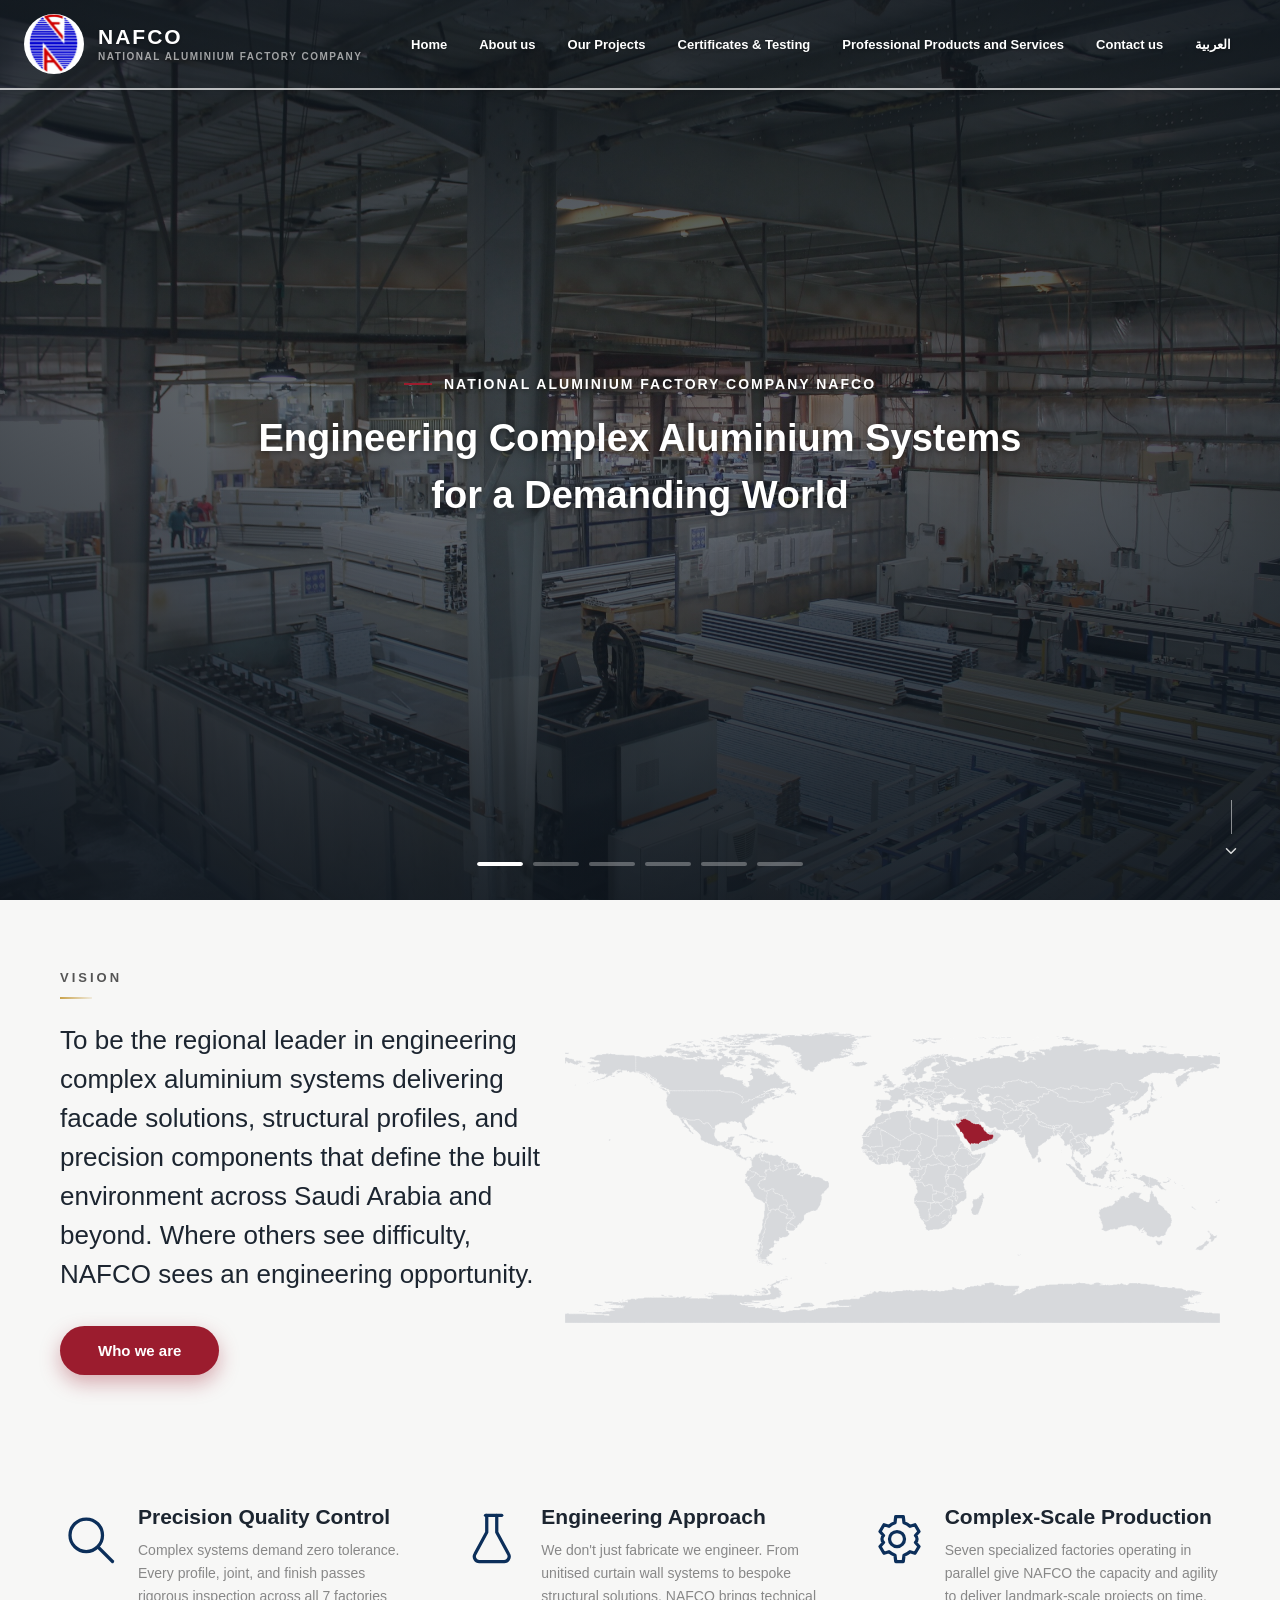
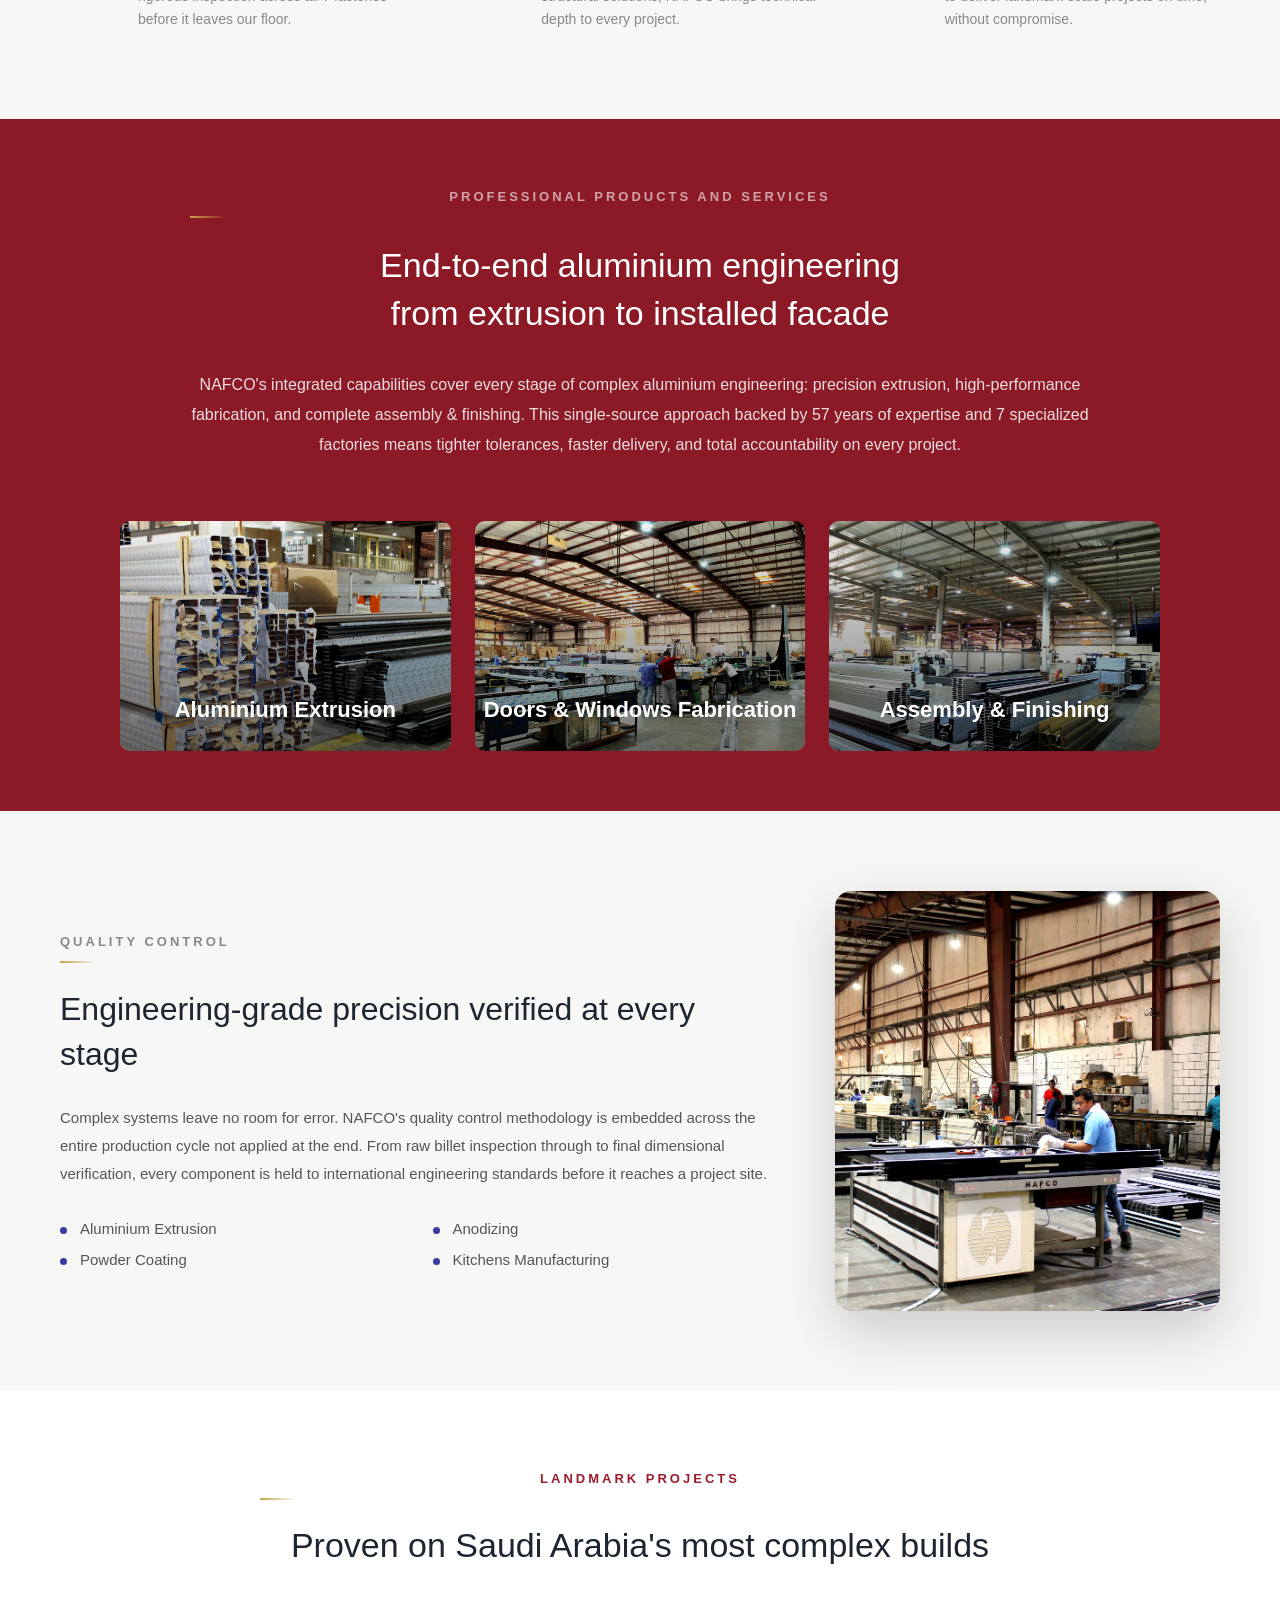
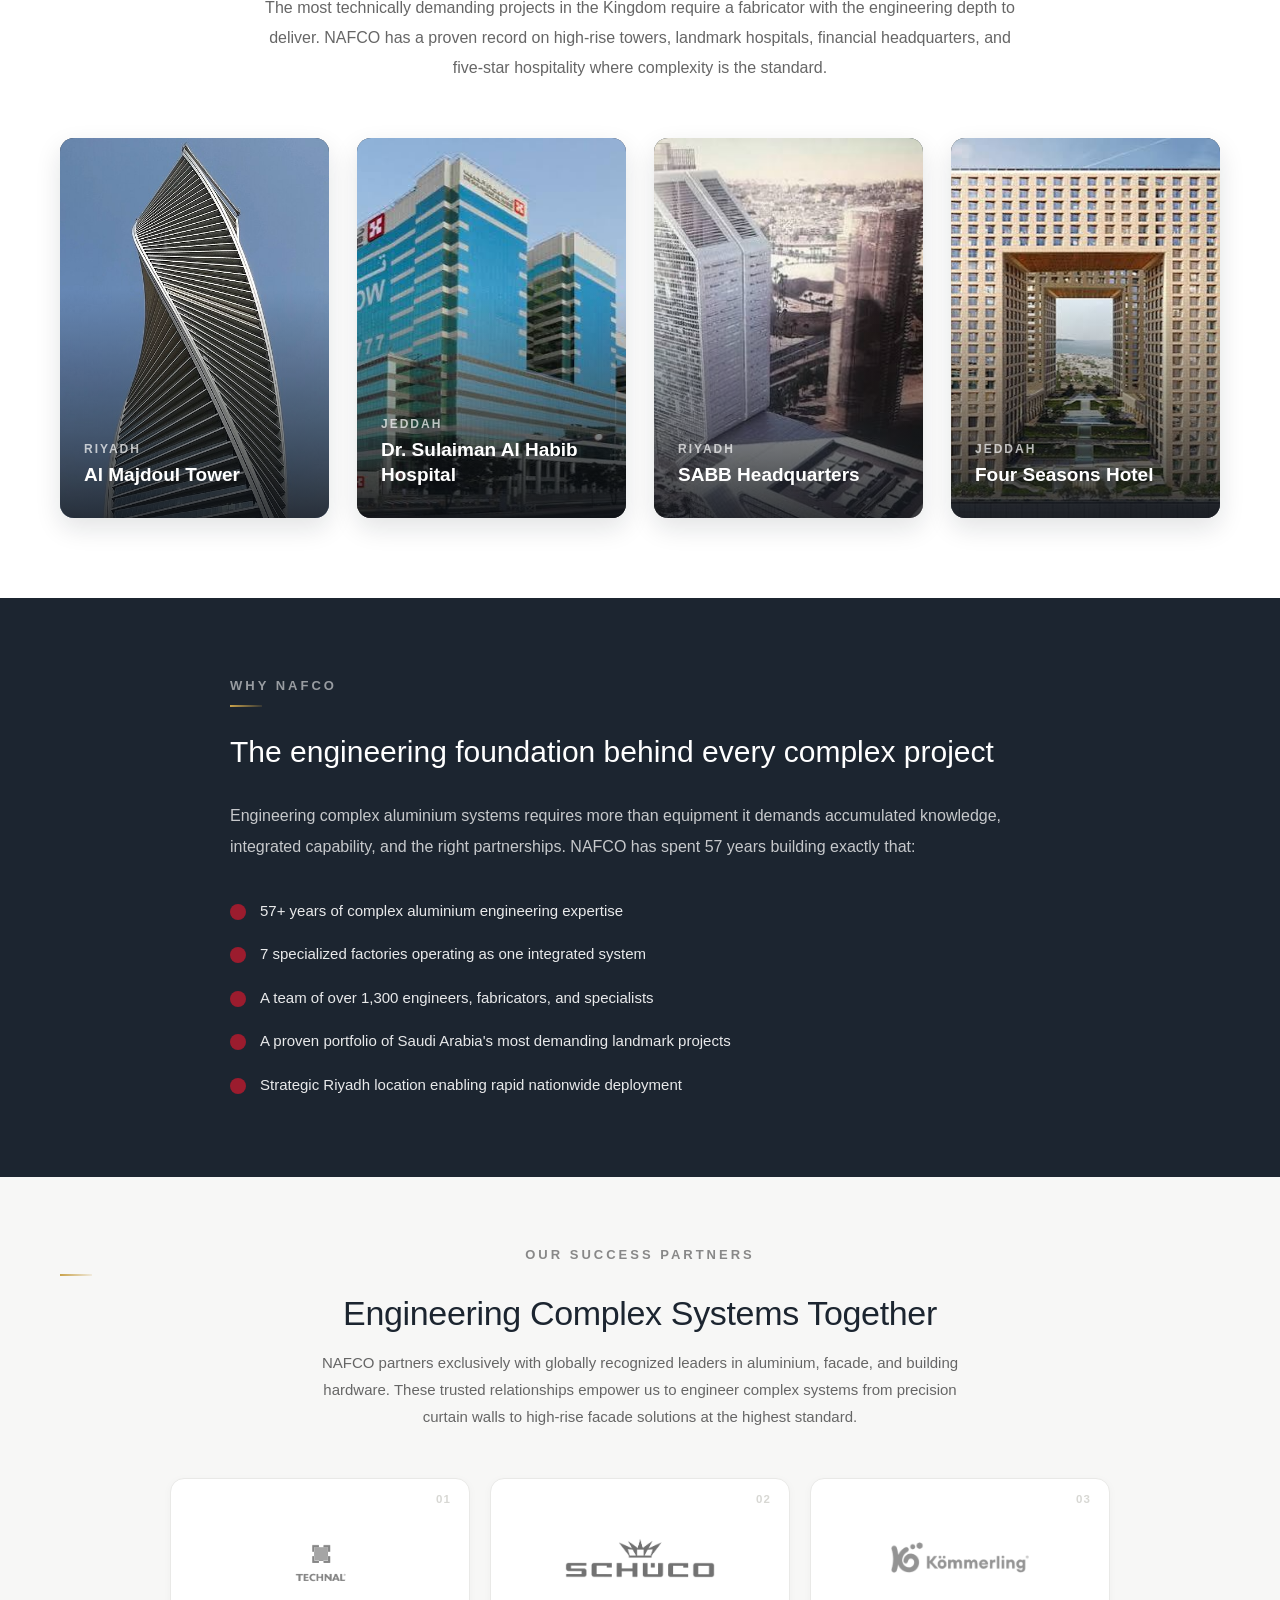
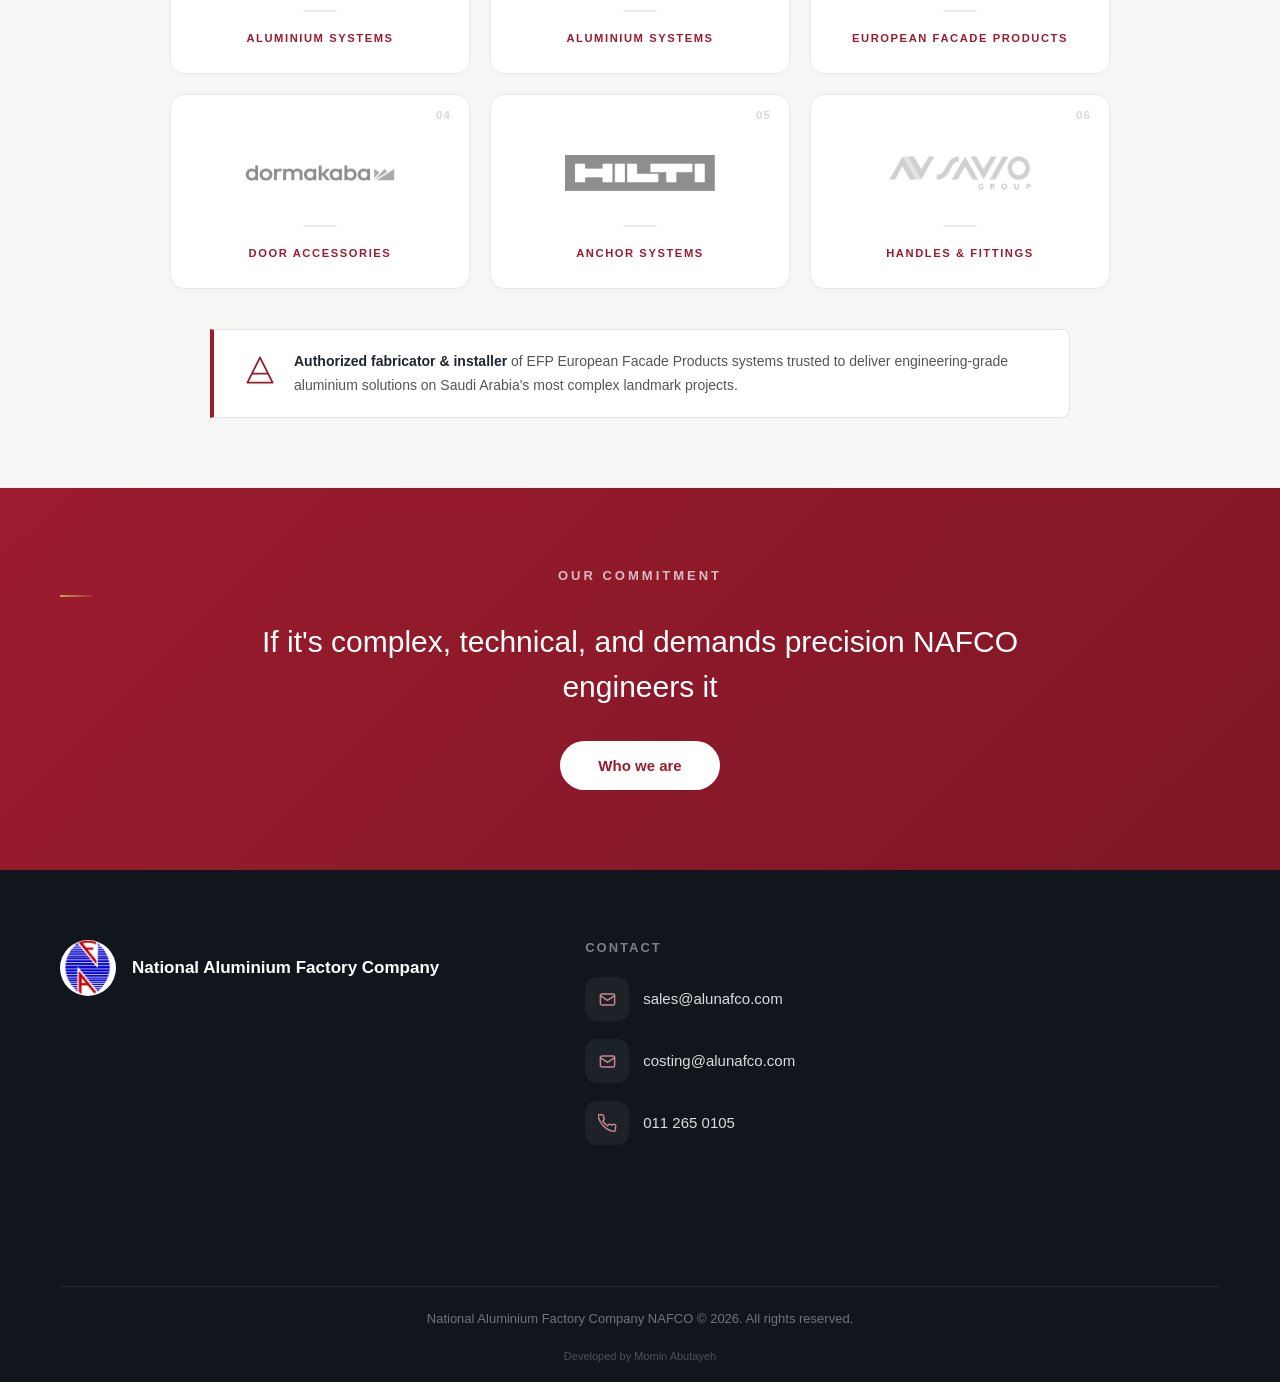
==== commit e868500d: "Rename certificates section to Certificates & Project Testing; use test-matched photos" ====
--- a/index.html
+++ b/index.html
@@ -32,7 +32,7 @@
             <li><a href="index.html">Home</a></li>
             <li><a href="about.html">About us</a></li>
             <li><a href="projects.html">Our Projects</a></li>
-            <li><a href="certificates.html">Certificates</a></li>
+            <li><a href="certificates.html">Certificates &amp; Testing</a></li>
             <li><a href="products.html">Professional Products and Services</a></li>
             <li><a href="contact.html">Contact us</a></li>
             <li><a href="index-ar.html">العربية</a></li>
@@ -412,6 +412,7 @@
 </footer>
 
 <script src="js/home.js"></script>
+<script src="js/project-modal.js"></script>
 <script src="js/animations.js"></script>
 </body>
 </html>
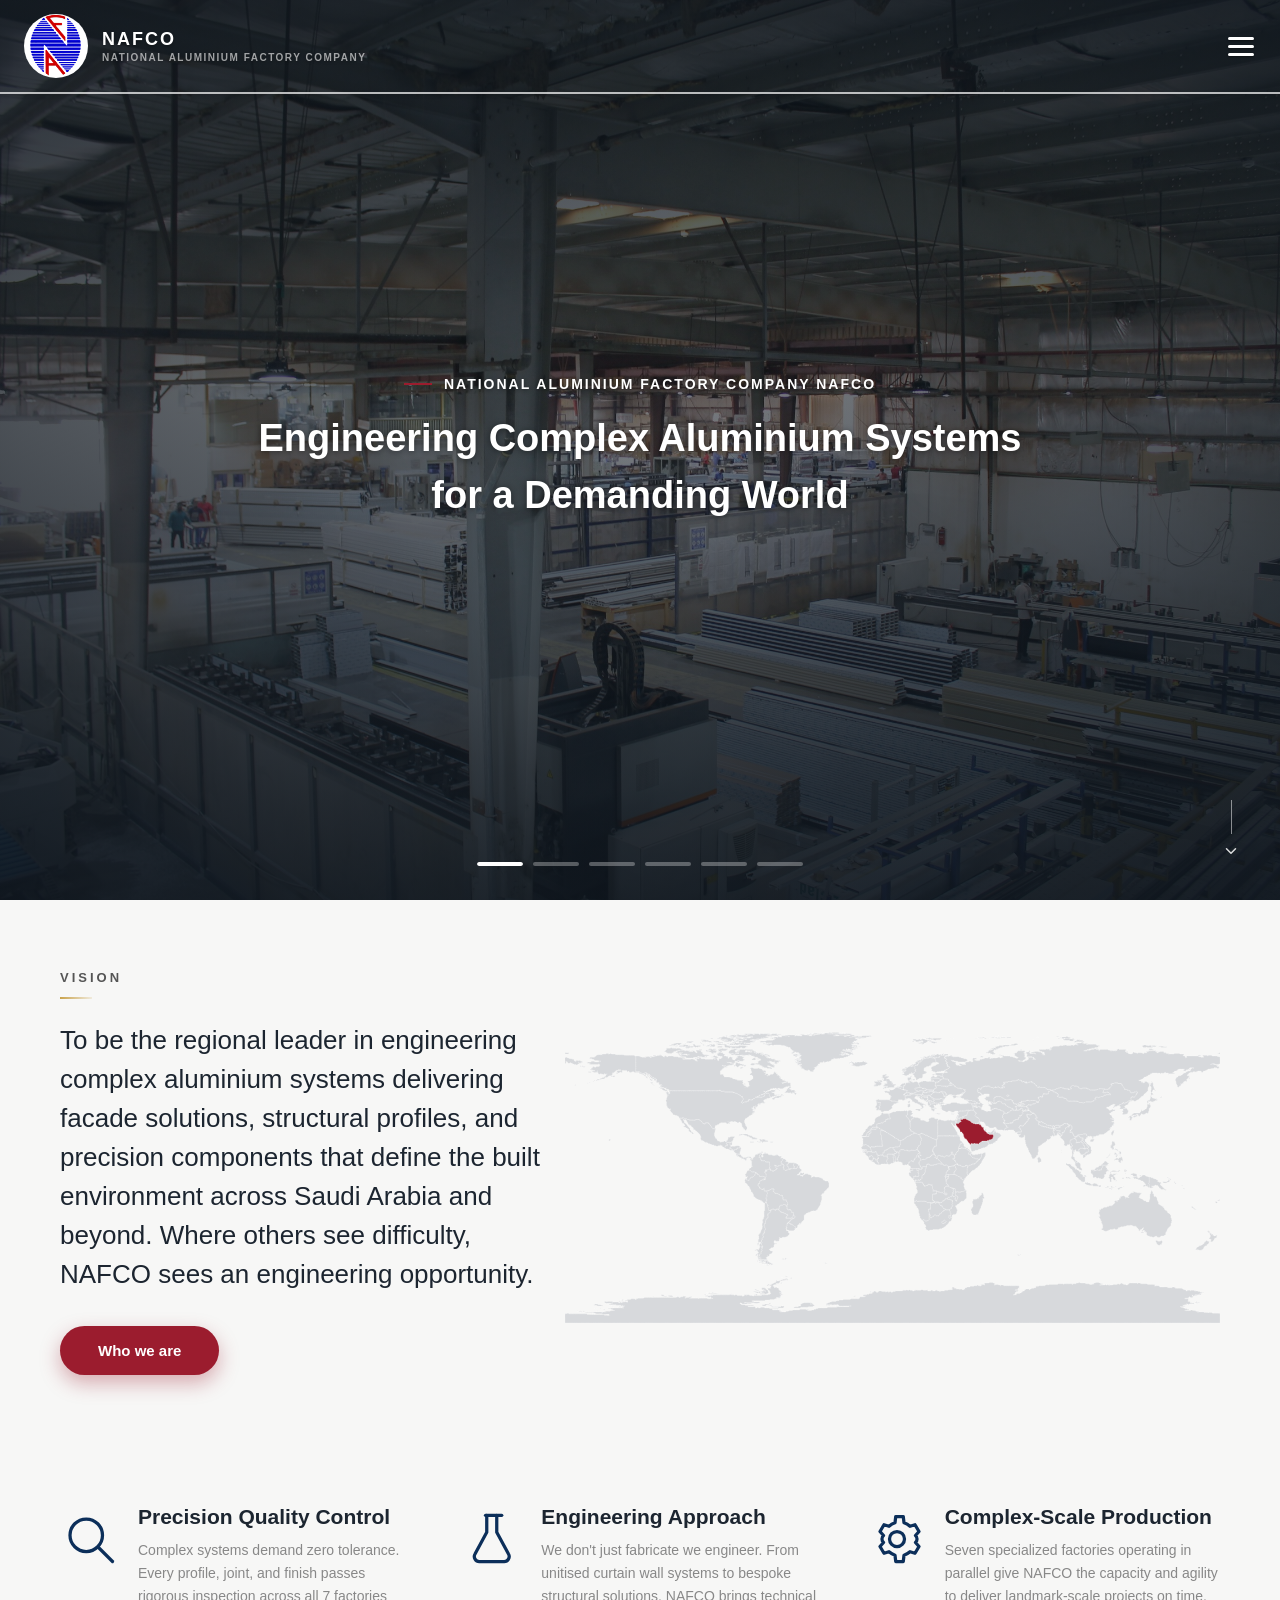
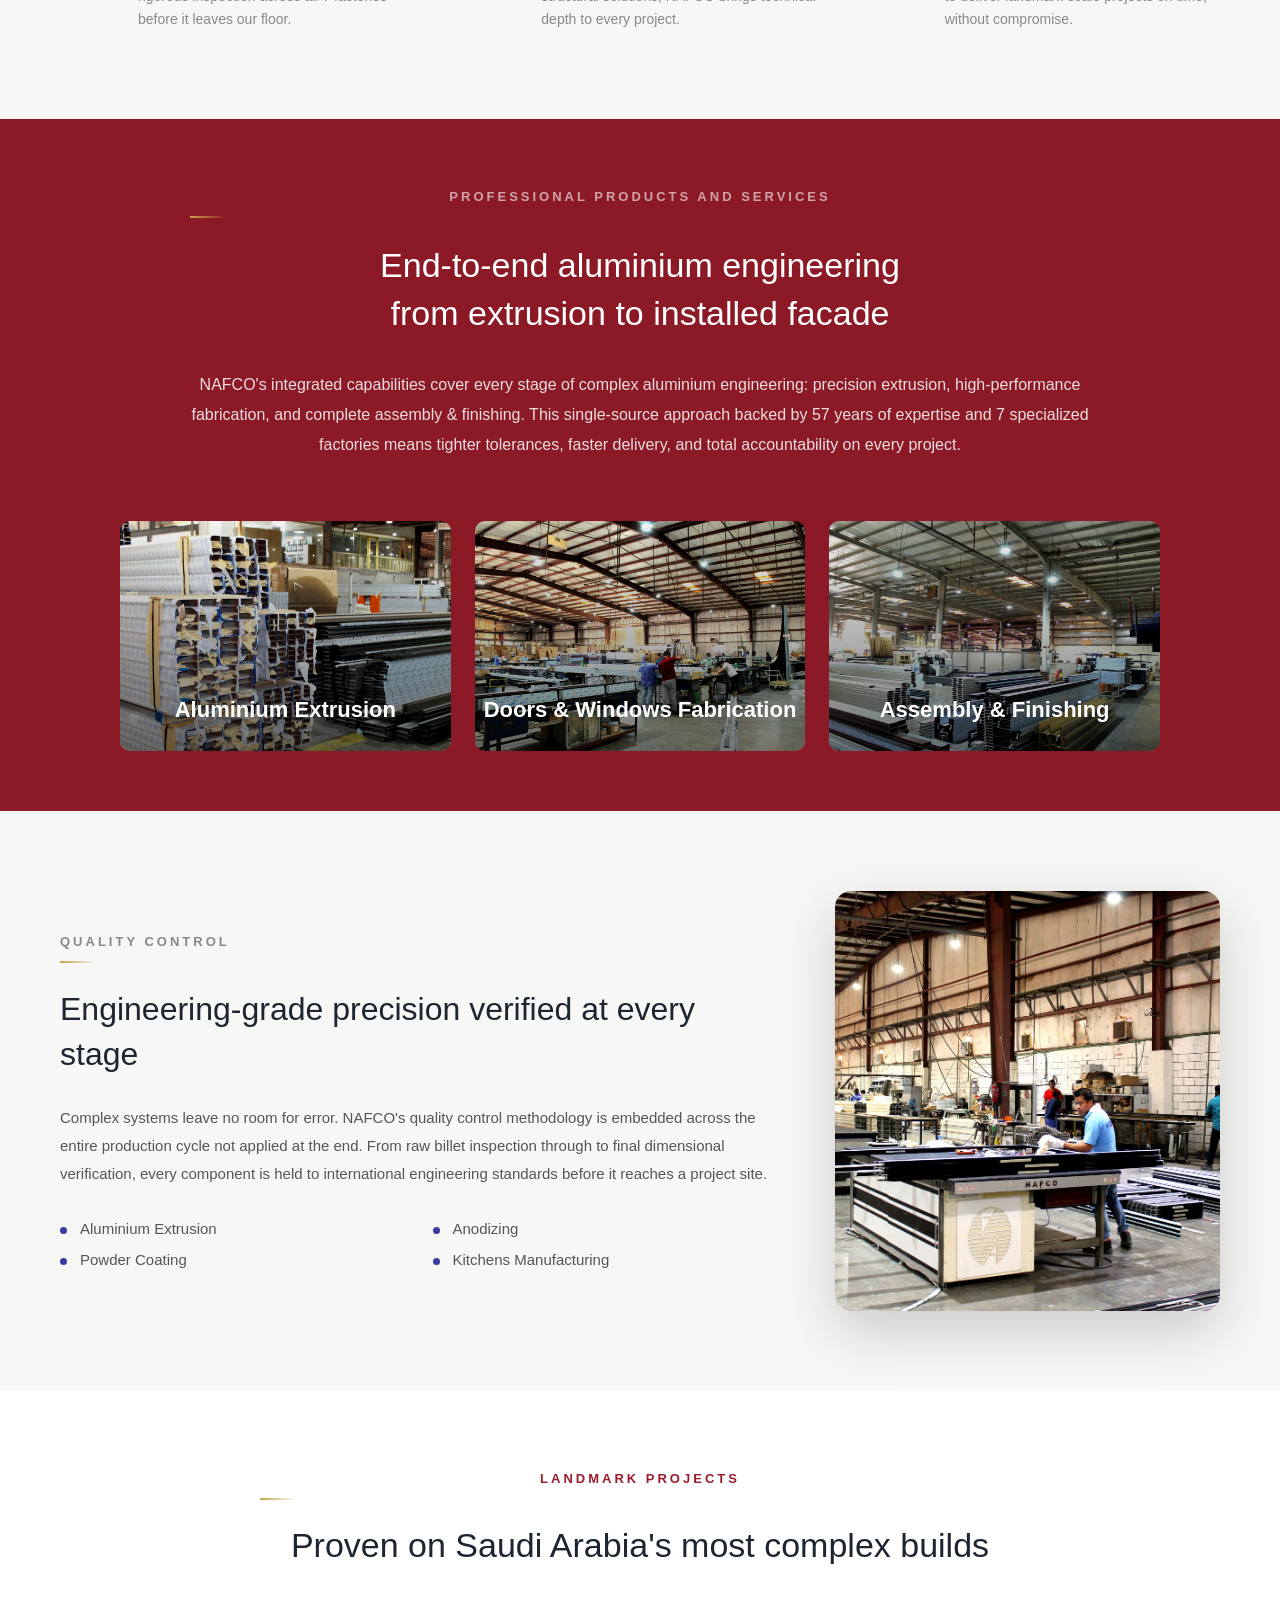
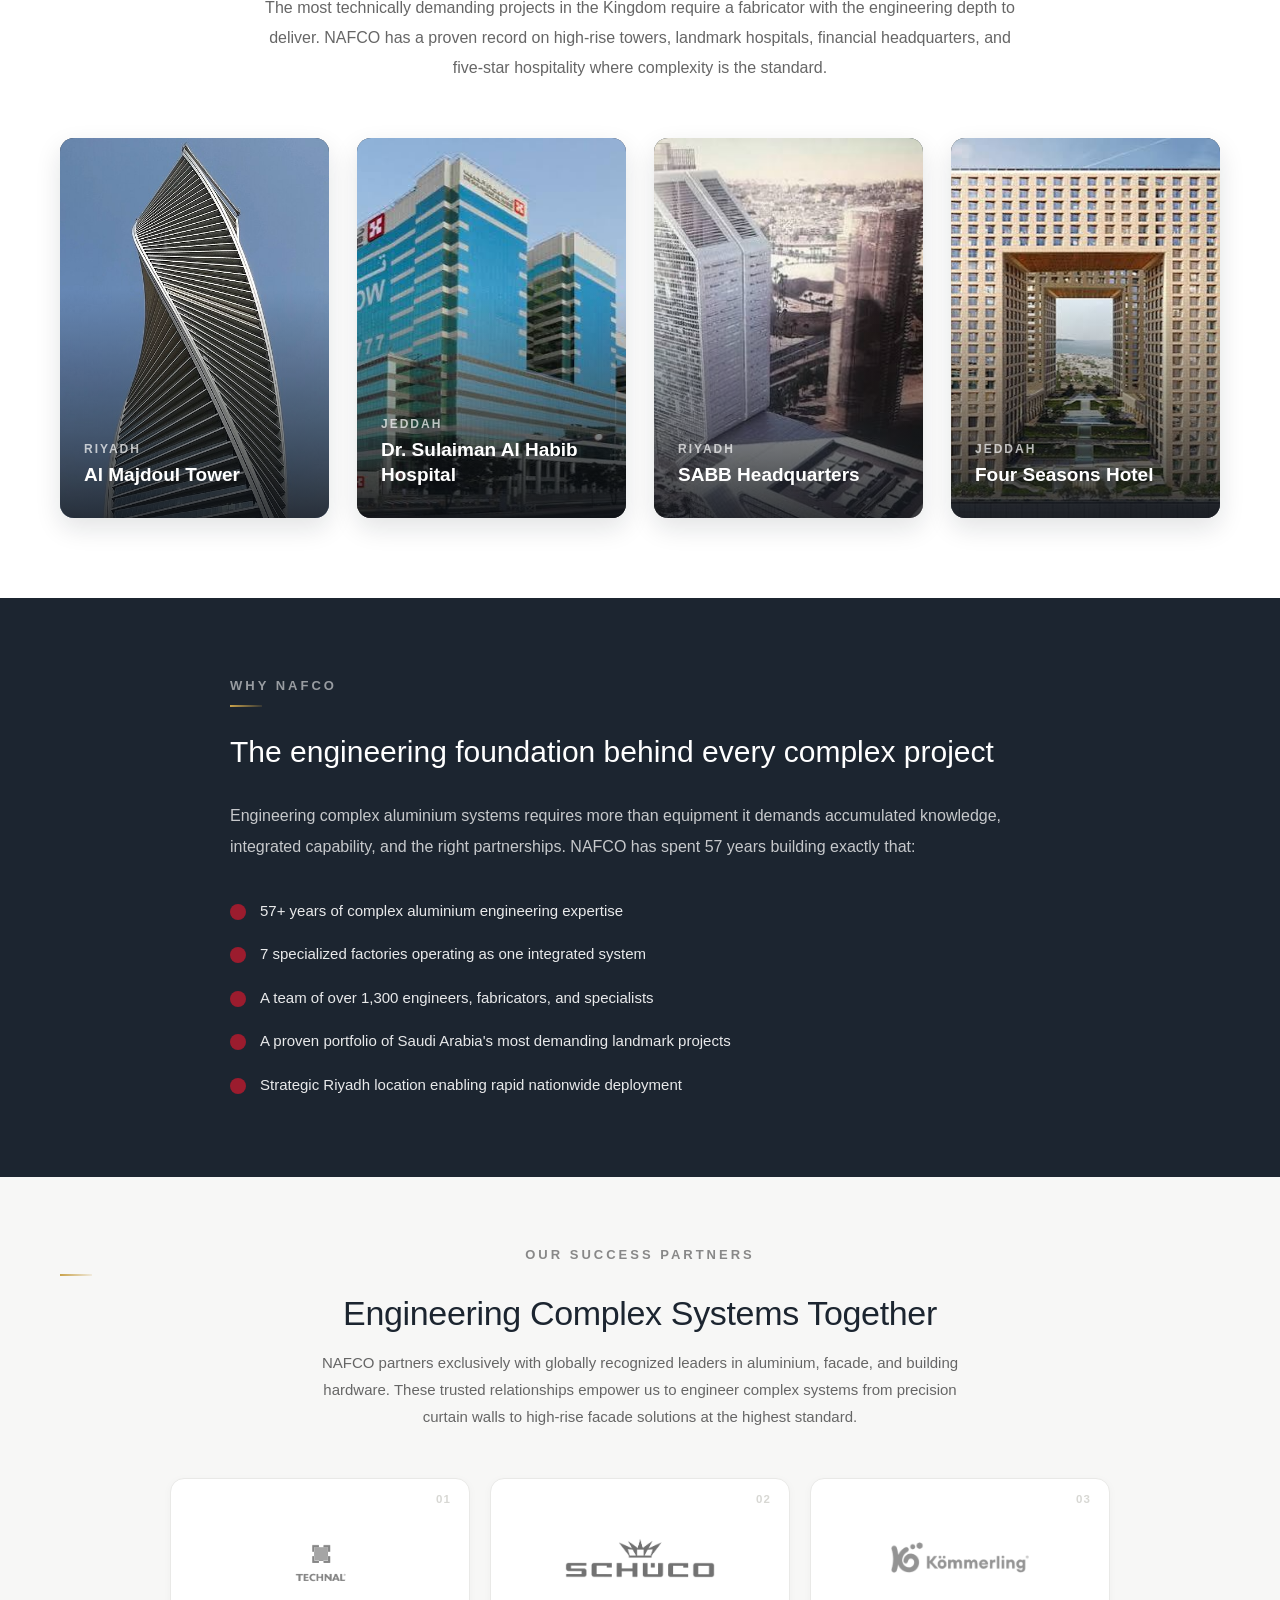
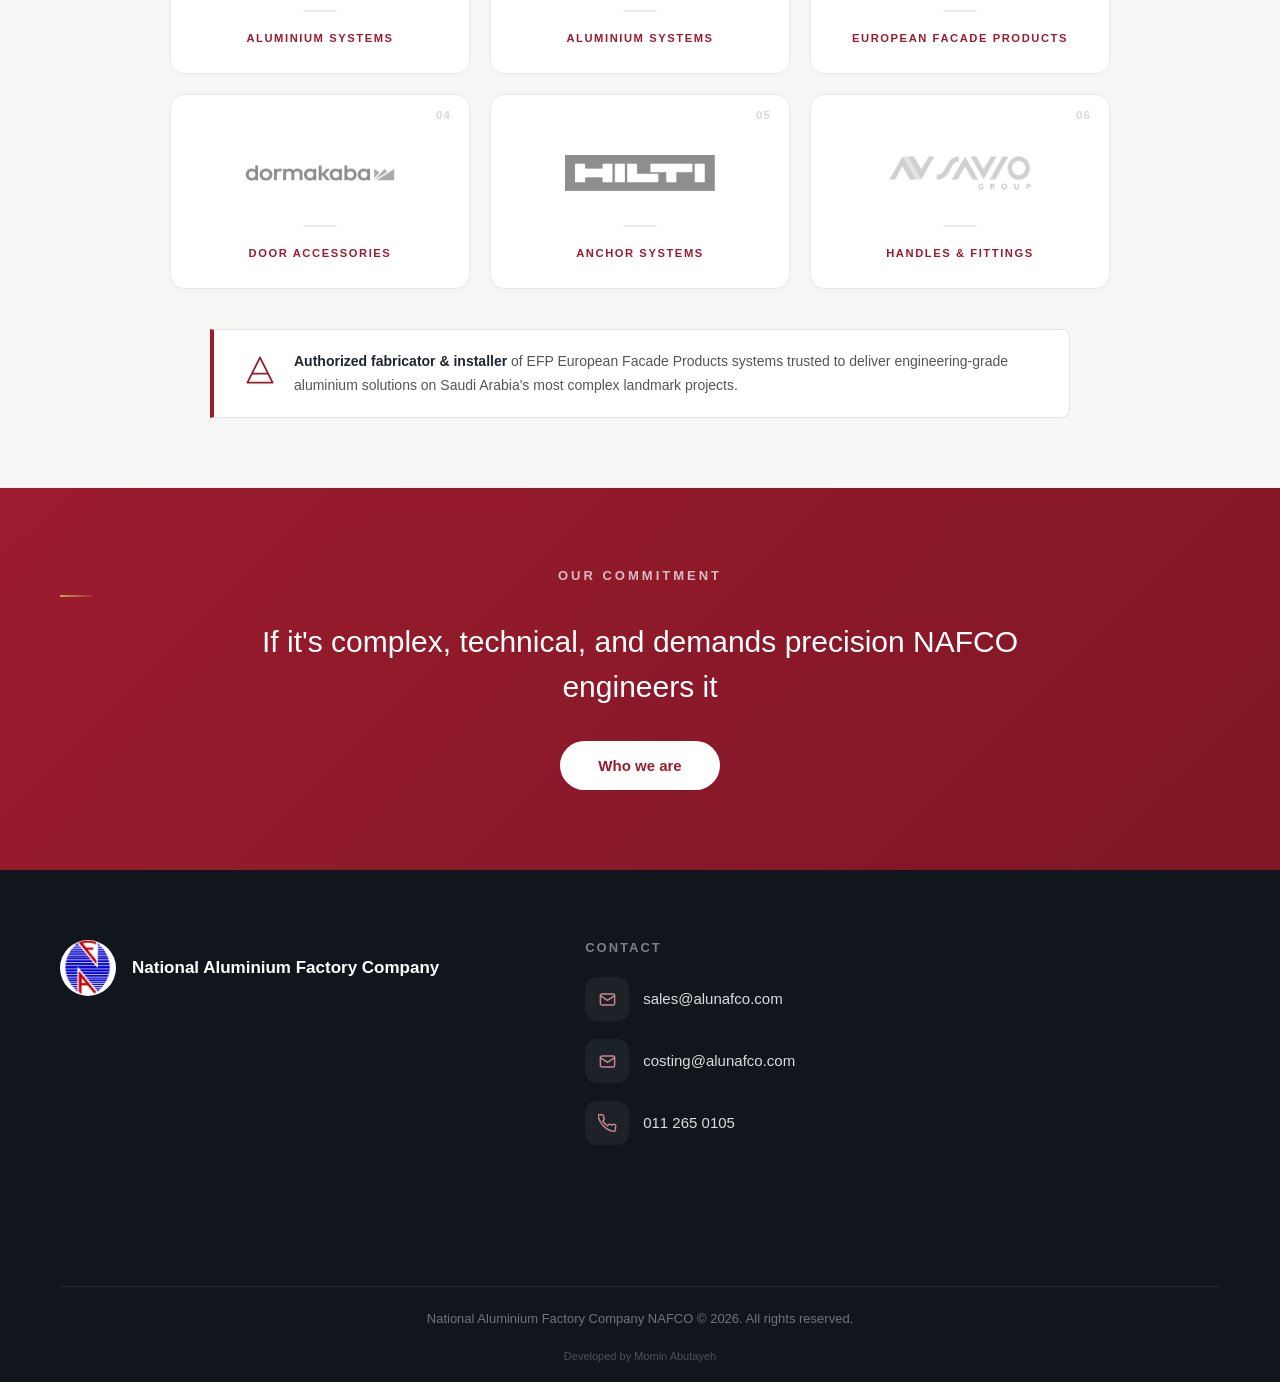
==== commit 335296cb: "Use full 'Certificates & Project Testing' nav label; collapse nav earlier to fit it" ====
--- a/index.html
+++ b/index.html
@@ -32,7 +32,7 @@
             <li><a href="index.html">Home</a></li>
             <li><a href="about.html">About us</a></li>
             <li><a href="projects.html">Our Projects</a></li>
-            <li><a href="certificates.html">Certificates &amp; Testing</a></li>
+            <li><a href="certificates.html">Certificates &amp; Project Testing</a></li>
             <li><a href="products.html">Professional Products and Services</a></li>
             <li><a href="contact.html">Contact us</a></li>
             <li><a href="index-ar.html">العربية</a></li>
--- a/css/style.css
+++ b/css/style.css
@@ -343,7 +343,7 @@
 /* ============ MOBILE NAV ============ */
 .nav-toggle { display: none; }
 
-@media (max-width: 1100px) {
+@media (max-width: 1300px) {
   .nav { flex-wrap: wrap; }
 
   .nav-toggle {
